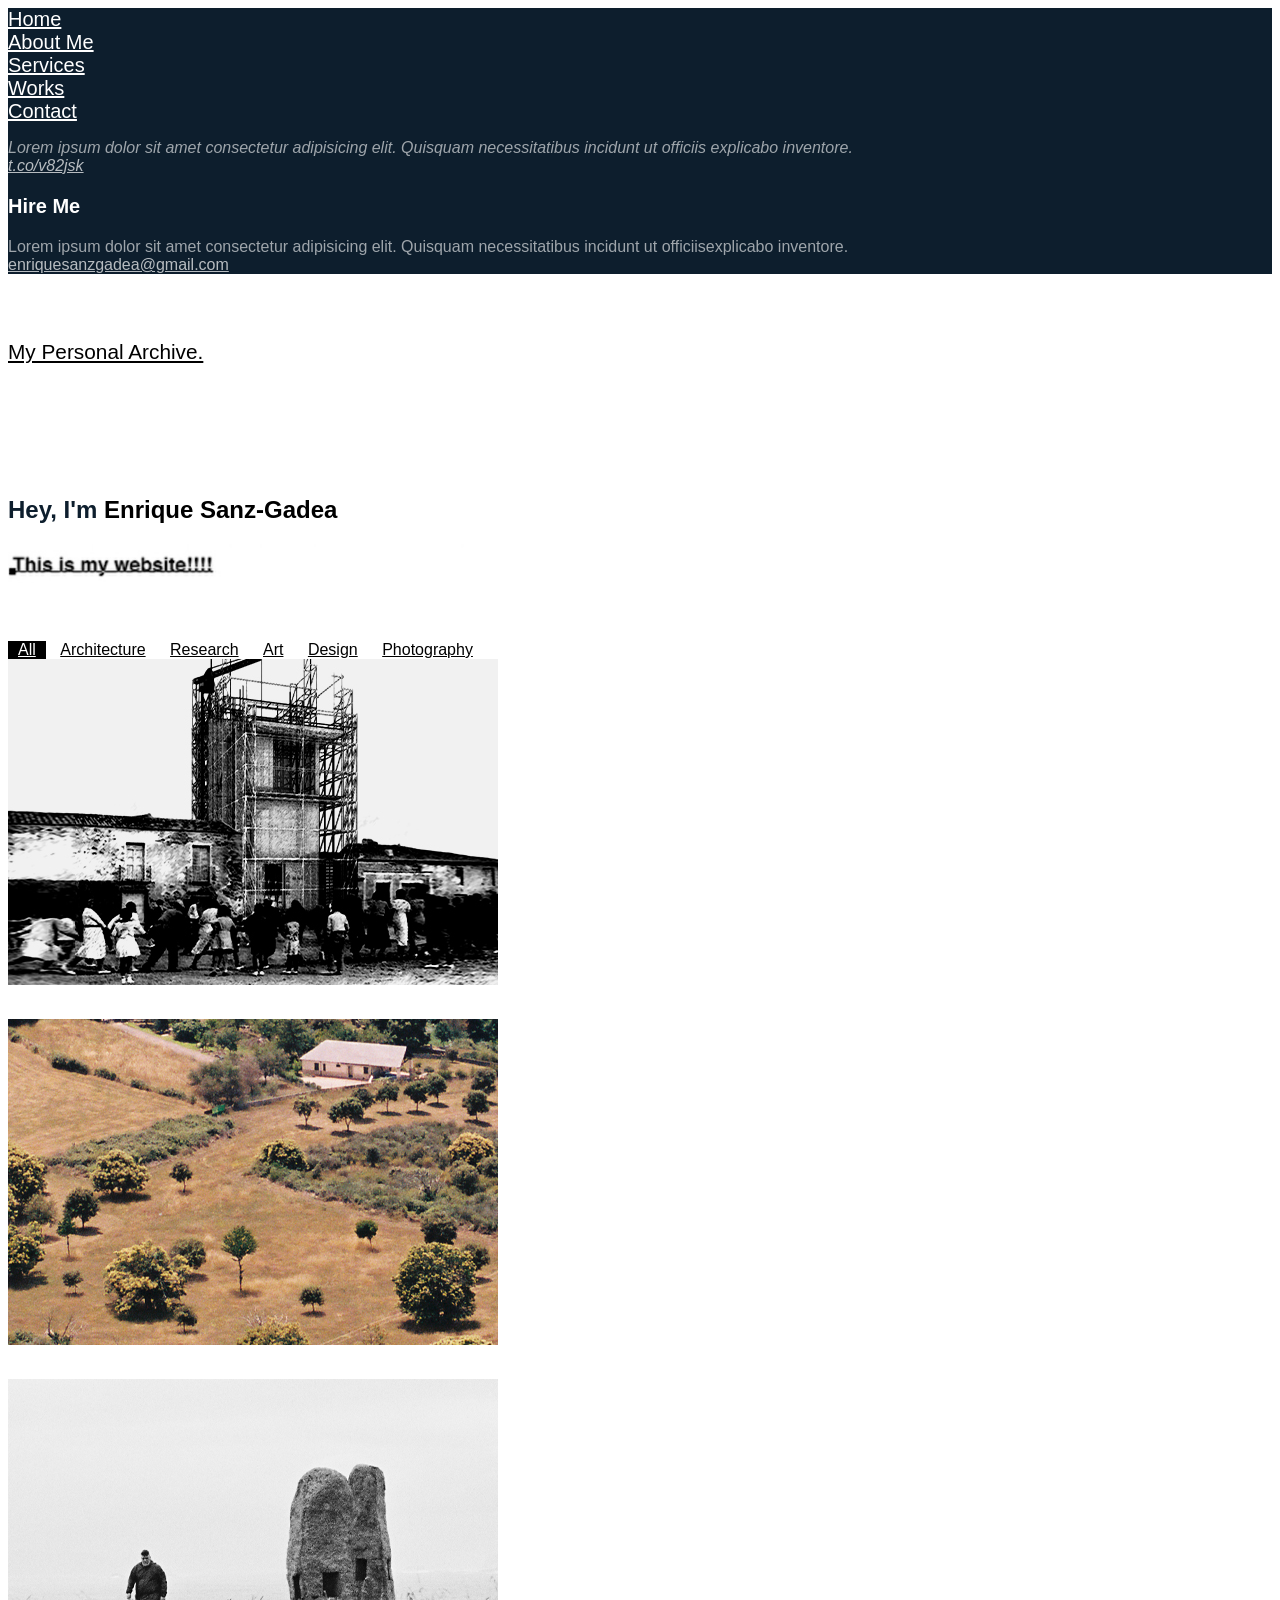
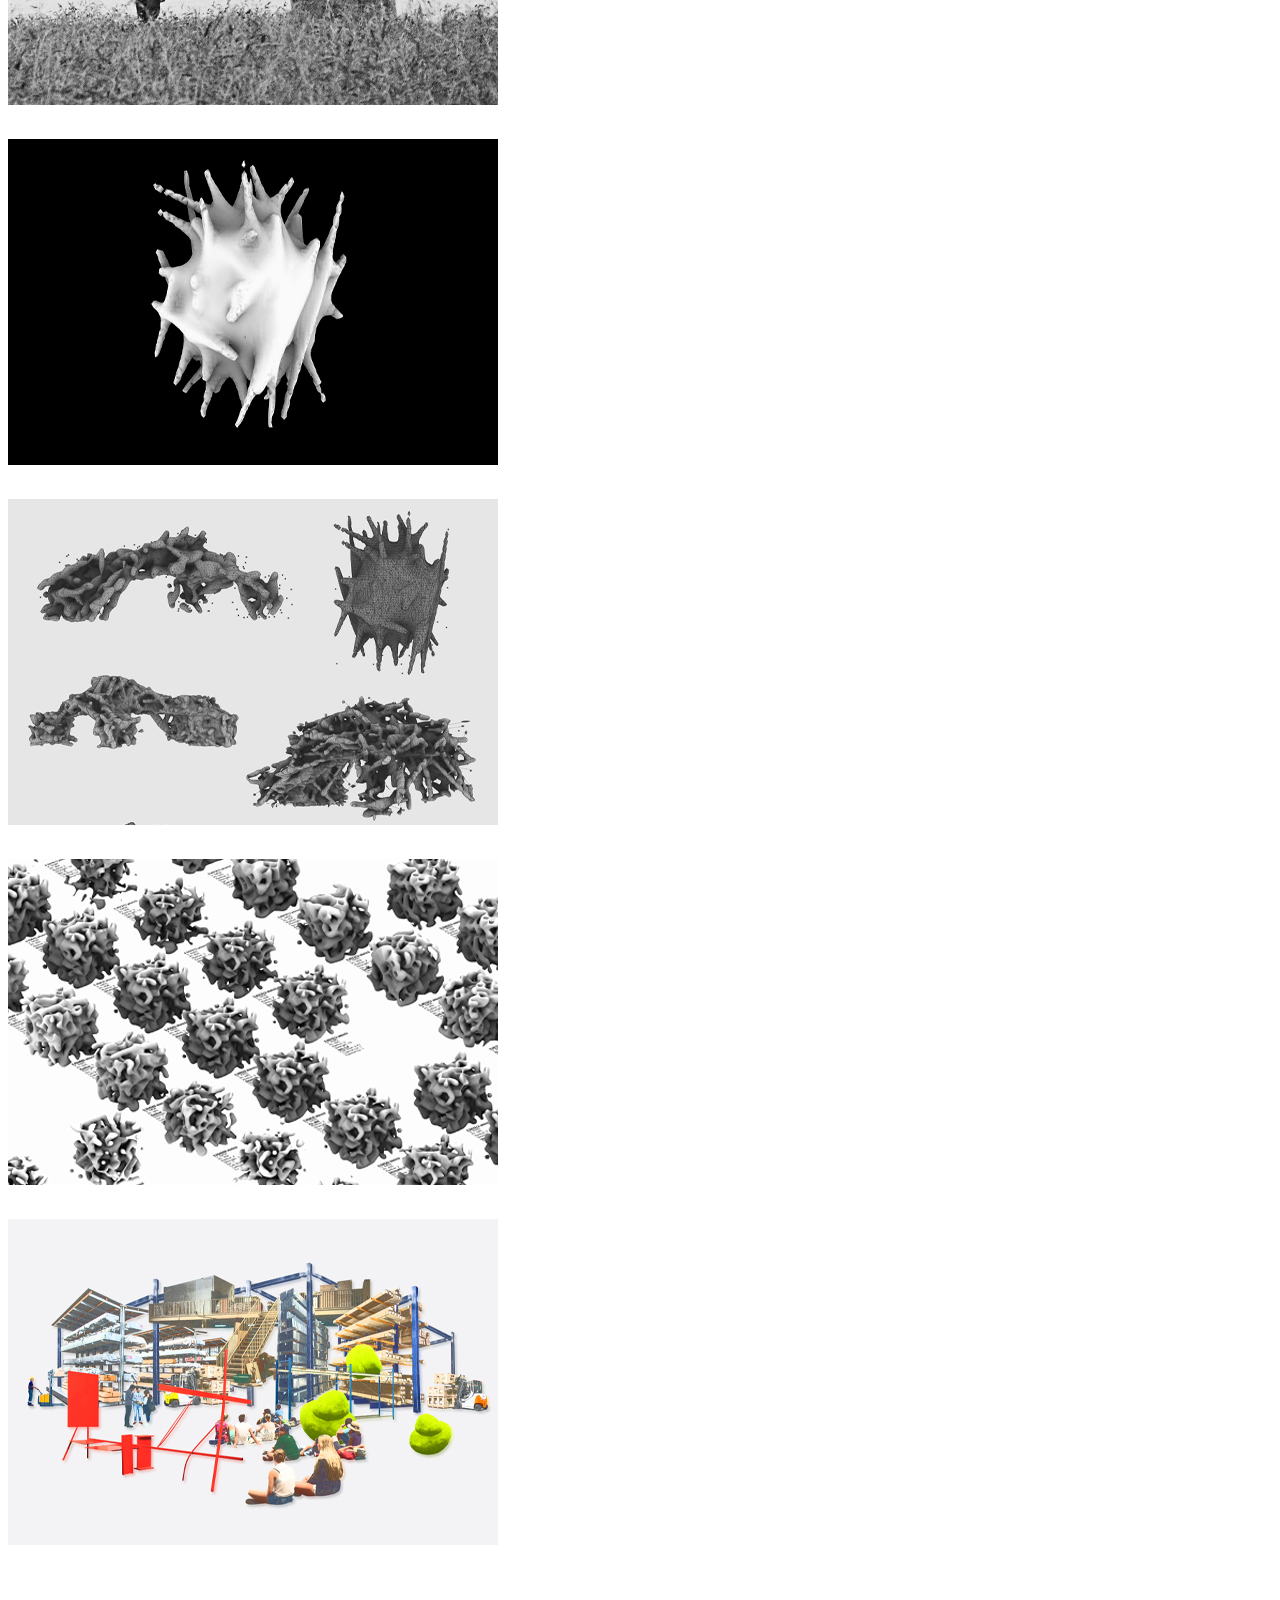
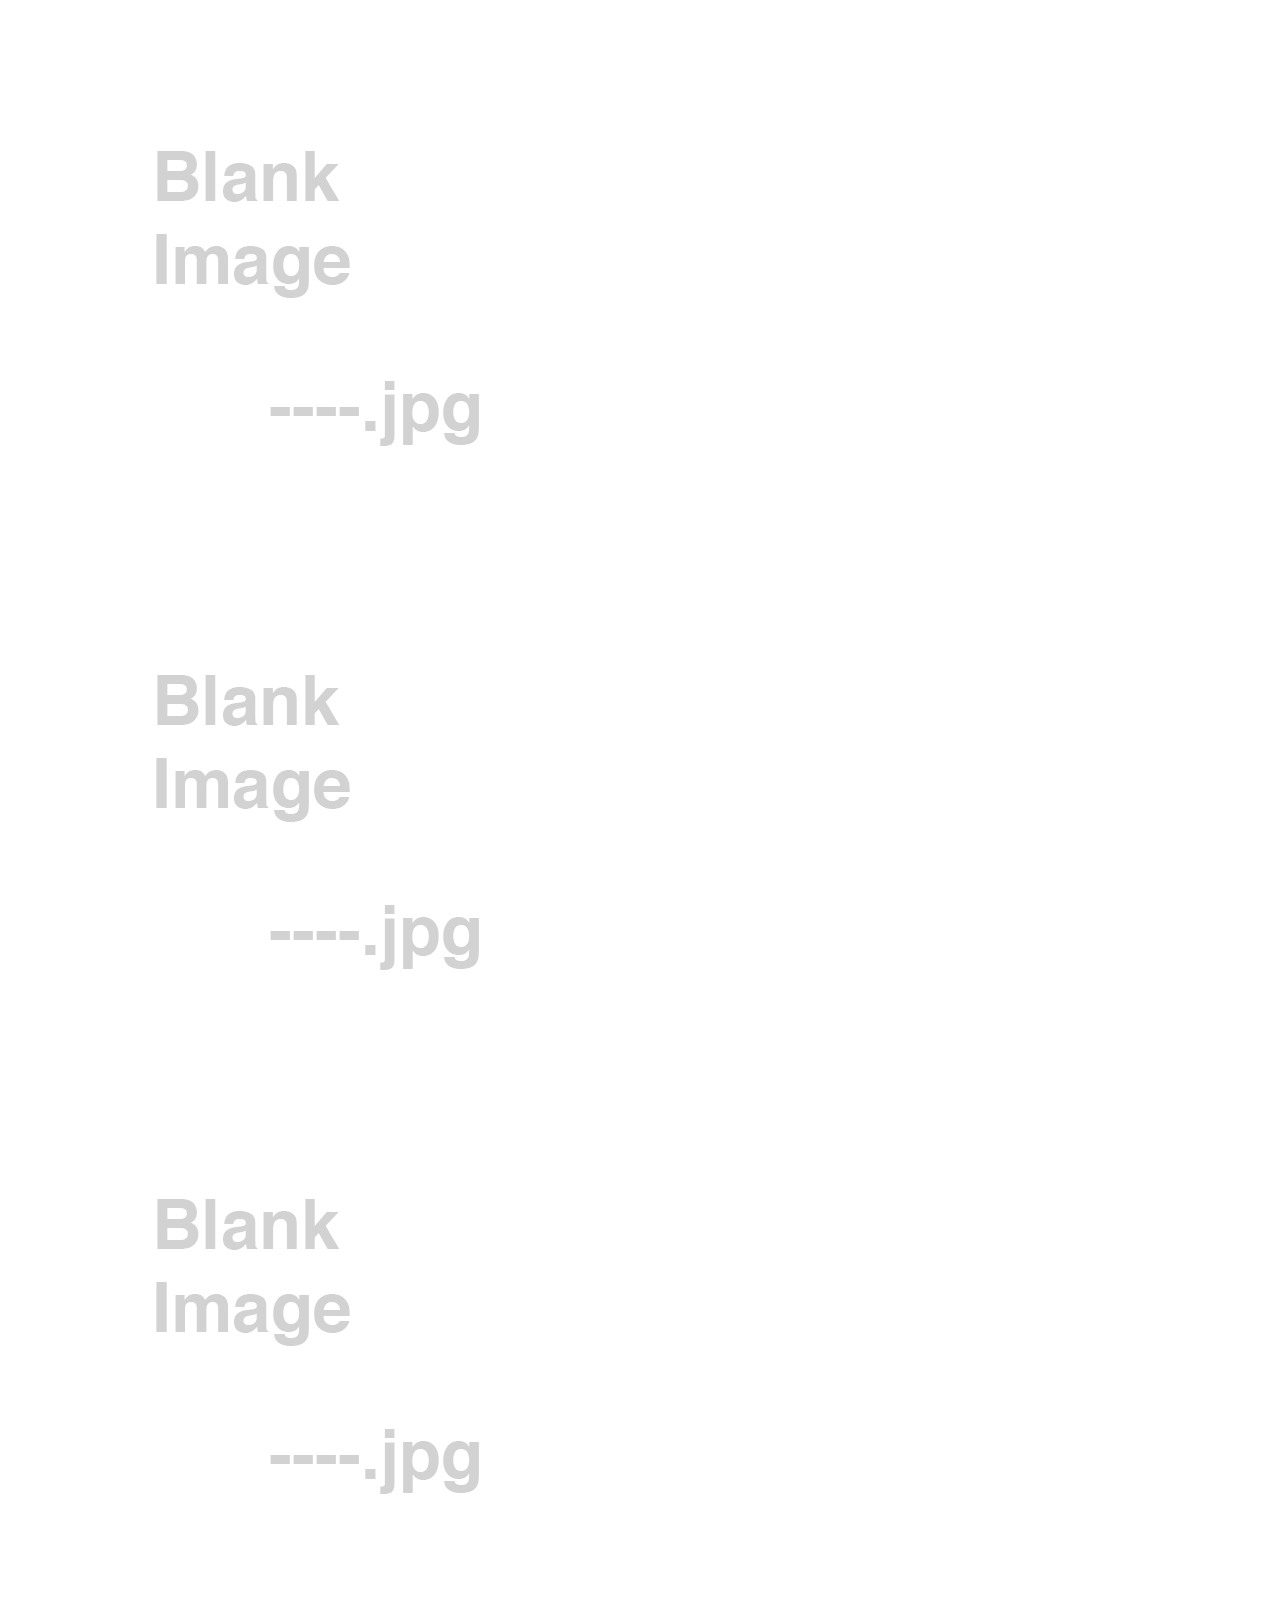
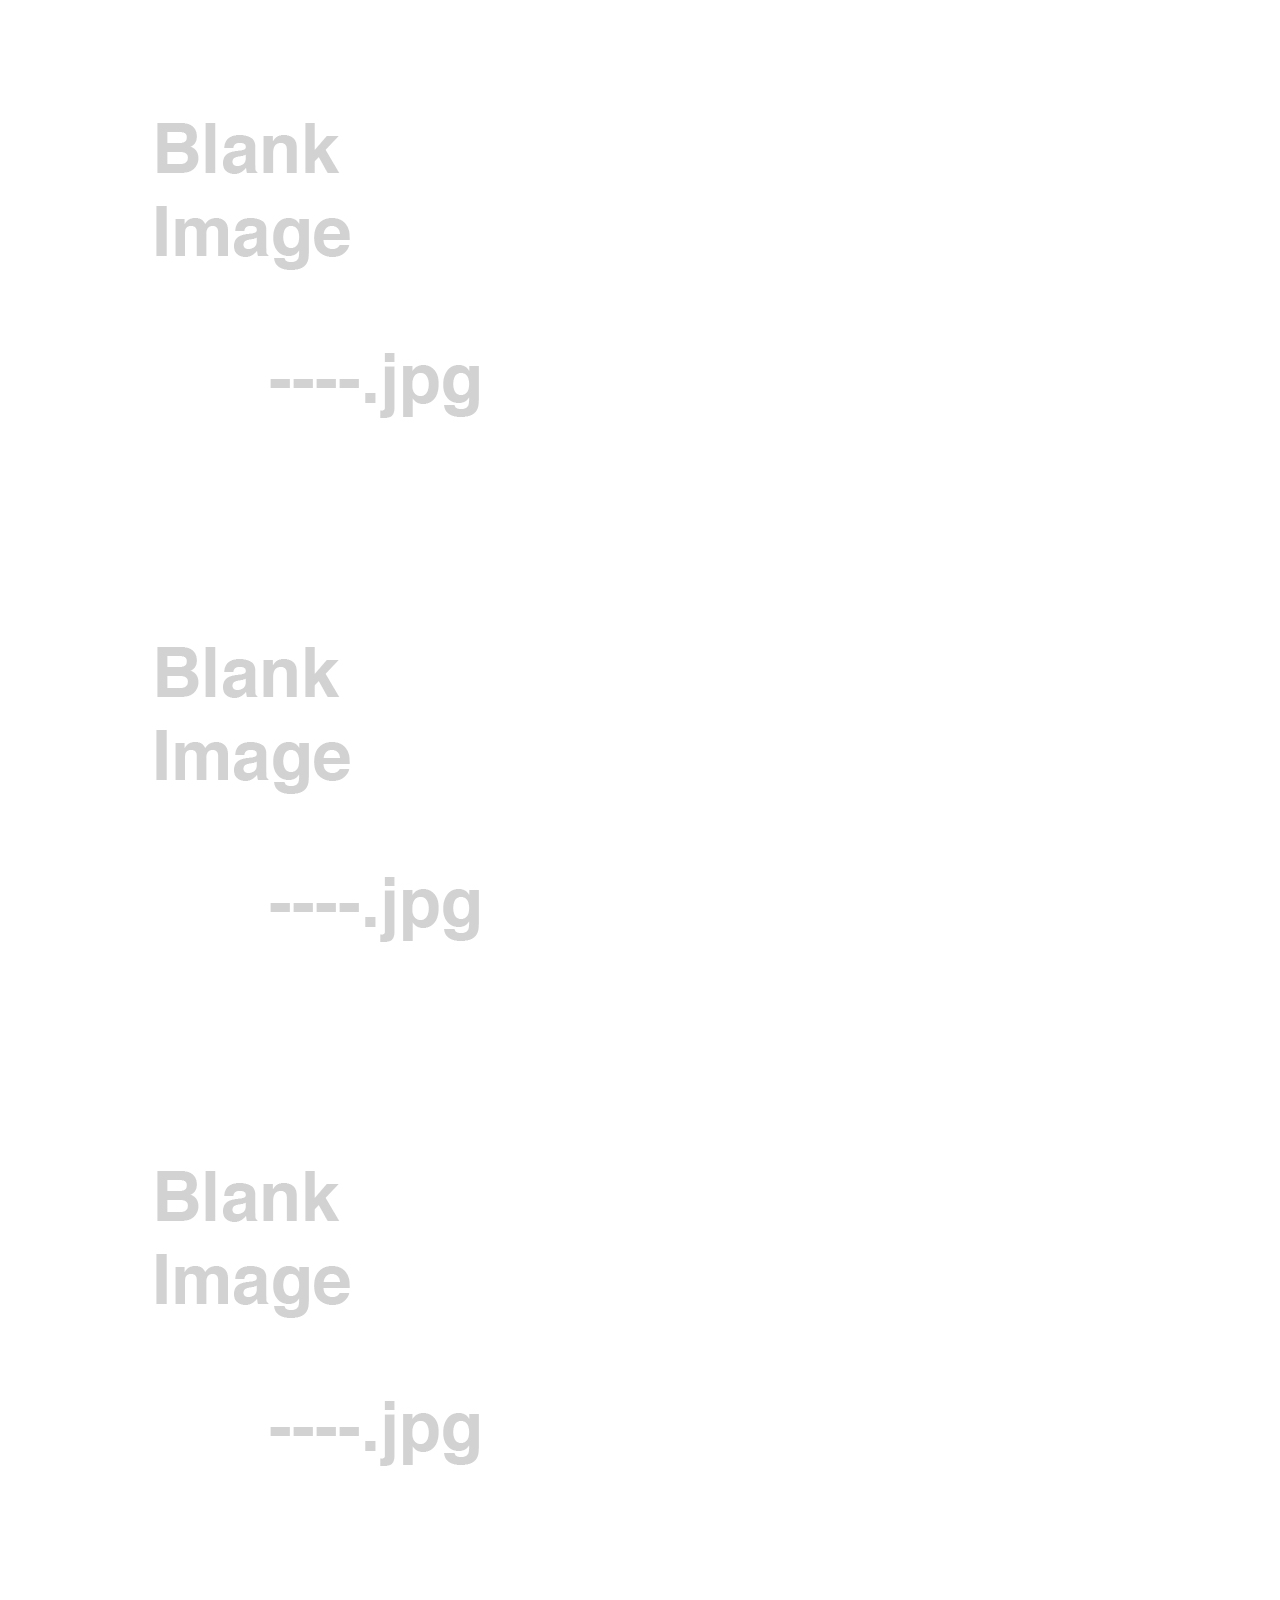
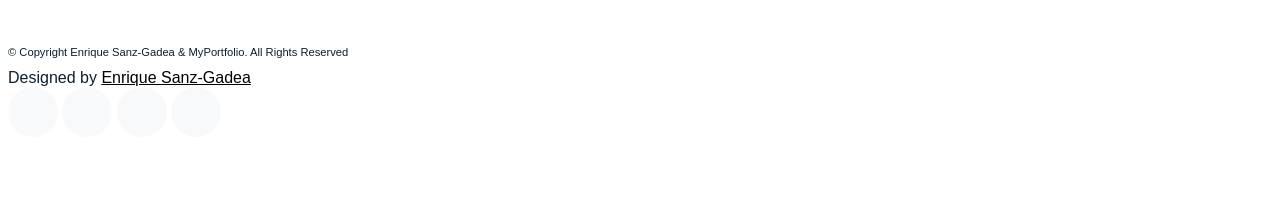
==== index.html @ 3cb6a20d "First Commit" ====
<!DOCTYPE html>
<html lang="en">

<head>
  <meta charset="utf-8">
  <meta content="width=device-width, initial-scale=1.0" name="viewport">


  <title>Index</title>
  <meta content="" name="descriptison">
  <meta content="" name="keywords">

  <!-- Favicons -->
  <link href="assets/img/favicon.png" rel="icon">
  <link href="assets/img/apple-touch-icon.png" rel="apple-touch-icon">

  <!-- Google Fonts -->
  <link href="https://fonts.googleapis.com/css?family=https://fonts.googleapis.com/css?family=Inconsolata:400,500,600,700|Raleway:400,400i,500,500i,600,600i,700,700i" rel="stylesheet">

  <!-- Vendor CSS Files -->
  <link href="assets/vendor/bootstrap/css/bootstrap.min.css" rel="stylesheet">
  <link href="assets/vendor/icofont/icofont.min.css" rel="stylesheet">
  <link href="assets/vendor/aos/aos.css" rel="stylesheet">
  <link href="assets/vendor/line-awesome/css/line-awesome.min.css" rel="stylesheet">
  <link href="assets/vendor/owl.carousel/assets/owl.carousel.min.css" rel="stylesheet">

  <!-- Template Main CSS File -->
  <link href="assets/css/style.css" rel="stylesheet">

  <!-- =======================================================
  * Template Name: MyPortfolio - v2.1.0
  * Template URL: https://bootstrapmade.com/myportfolio-bootstrap-portfolio-website-template/
  * Author: BootstrapMade.com
  * License: https://bootstrapmade.com/license/
  ======================================================== -->
</head>

<body>

  <!-- ======= Navbar ======= -->
  <div class="collapse navbar-collapse custom-navmenu" id="main-navbar">
    <div class="container py-2 py-md-5">
      <div class="row align-items-start">
        <div class="col-md-2">
          <ul class="custom-menu">
            <li class="active"><a href="index.html">Home</a></li>
            <li><a href="about.html">About Me</a></li>
            <li><a href="services.html">Services</a></li>
            <li><a href="works.html">Works</a></li>
            <li><a href="contact.html">Contact</a></li>
          </ul>
        </div>
        <div class="col-md-6 d-none d-md-block  mr-auto">
          <div class="tweet d-flex">
            <span class="icofont-twitter text-white mt-2 mr-3"></span>
            <div>
              <p><em>Lorem ipsum dolor sit amet consectetur adipisicing elit. Quisquam necessitatibus incidunt ut officiis explicabo inventore. <br> <a href="#">t.co/v82jsk</a></em></p>
            </div>
          </div>
        </div>
		  
        <div class="col-md-4 d-none d-md-block">
          <h3>Hire Me</h3>
          <p>Lorem ipsum dolor sit amet consectetur adipisicing elit. Quisquam necessitatibus incidunt ut officiisexplicabo inventore. <br> <a href="#">enriquesanzgadea@gmail.com</a></p>
				  
        </div>
      </div>

    </div>
  </div>

  <nav class="navbar navbar-light custom-navbar" id="myNavbar">
    <div class="container">
      <a class="navbar-brand" href="index.html" id="pagetitle">My Personal Archive.</a>

      <a href="#" class="burger" data-toggle="collapse" data-target="#main-navbar">
        <span></span>
      </a>

    </div>
  </nav>

  <main id="main">

    <!-- ======= Works Section ======= -->
<section id="section1" class="section site-portfolio" style="padding-bottom: 0px">
	<div class="container">
        <div class="row mb-2 align-items-center" style="padding-bottom: 70px">
          <div class="col-md-12 col-lg-6 mb-4 mb-lg-0" data-aos="fade-up">
			  <h2 id="myName">Hey, I'm <a href="about.html" class="boxi" style="text-decoration: none" > <b>Enrique Sanz-Gadea</b> </a></h2>
			  
			 <div style="position: relative;" >
			  <!--<img class="playgif" data-swap="assets/img/gifs/writing.gif" alt="" src="assets/img/gifs/writing.jpg" height="60">-->
				<div style="position: absolute">
					  <!--<img id="hider" class="playgif pointer" data-swap="assets/img/gifs/writing.gif" alt="" src="assets/img/gifs/writing.jpg" height="800">-->
						<div id="focuser" style="position: relative; background-color: transparent; width: 400px; height: 60px"><div id="detector"><div id="img-load"></div></div></div>
			  	</div>
				<div style="padding-top: 4px">
					<form action="forms/action.php" id="myForm">
						<!-- Add autofocus tag for automatically start writing into the box and required for making it invalid if empty -->
						<input required class="no-outline text-input black-input" size="0" maxlength="50" autocomplete="off" style="padding-right: 0.262px; padding-bottom: 0.20px; padding-left: 5px; font-weight: 300; font-family: monospace; font-size:19px;" type="text" id="myText" name="myText" placeholder="" oninvalid="this.setCustomValidity('Write here your message')">
						<!--<button style="background: transparent; border: none; height=20px; width=100px" onclick="focusInput()"></button>-->
					 </form>
				</div>
			  <!--<input id="txt" type="text" onkeypress="this.style.width = (((this.value.length + 1) * 11)-300) + 'px';"
											  onkeypress="this.style.width = ((this.value.length + 4) * 8) + 'px';">-->
			 </div>
			  
            <!--<p class="mb-0">Artist &amp; Architecture Student.</p>-->
          </div> 
		</div>
		<div id="myMenu" class="row justify-content-end mb-5">
          <div class="col-md-9 col-lg-7 text-left text-lg-right" data-aos="fade-up" data-aos-delay="100">
            <div id="filters" class="myfilters">
              <a href="#" data-filter="*" class="active">All</a>
              <a href="#" data-filter=".architecture">Architecture</a>
              <a href="#" data-filter=".research">Research</a>
              <a href="#" data-filter=".art">Art</a>
				<a href="#" data-filter=".design">Design</a>
              <a href="#" data-filter=".photography">Photography</a>
            </div>
          </div>
		 </div>
	</div></section> 
 <section id="section2" class="section site-portfolio" style="padding-top: 0px">
      <div class="container">

        <div id="portfolio-grid" class="row no-gutter" data-aos="fade-up" data-aos-delay="200">
			
			
			<!--Tabarca-->
          <div class="item architecture col-sm-6 col-md-4 col-lg-4 mb-4">
		  <!--<h6 style="text-align: right; font-size: 80%">Unnamed. 2021</h6>-->
			  <a href="tabarca.html#header01" class="fancybox">
				  <img class="playgif img-fluid" data-swap="assets/img/gifs/inv.gif" src="assets/img/32/2.jpg">
			  </a>
          </div> 
			
			<!--Untitled-->
			<div class="item photography col-sm-6 col-md-4 col-lg-4 mb-4">
			<!--<h6 style="text-align: right; font-size: 80%">Unnamed. 2021</h6>-->
			  <a href="album.html" class="fancybox">
				
            	 <img class="playgif img-fluid" data-swap="assets/img/gifs/inv2.gif" src="assets/img/32/4.jpg">
            </a>
          </div>
			<!--Kodak Gold-->
		  <div class="item photography col-sm-6 col-md-4 col-lg-4 mb-4">
            <!--<h6 style="text-align: right; font-size: 80%">Unnamed. 2021</h6>-->
			  <a href="work-single.html" class="fancybox">
				
                 <img class="playgif img-fluid" data-swap="assets/img/gifs/inv3.gif" src="assets/img/32/3.jpg">
            </a>
          </div>
			
				<!--Kodak Gold-->
		  <div class="item photography col-sm-6 col-md-4 col-lg-4 mb-4">
            <!--<h6 style="text-align: right; font-size: 80%">Unnamed. 2021</h6>-->
			  <a href="demo.html" class="fancybox">
				
                 <img class="playgif img-fluid" data-swap="assets/img/gifs/inv4.gif" src="assets/img/32/6.jpg">
            </a>
          </div>
			
			

			
			<!--
          <div class="item architecture col-sm-6 col-md-4 col-lg-4 mb-4">
            <h6 style="text-align: right; font-size: 80%">Persones a Tabarca. 2021</h6>
			  <a href="tabarca.html#header01" class="item-wrap fancybox">
			
              <div class="work-info">
                <h3>
                <span> Architecture <br> Project <br> for University</span></h3>
              </div>
              <img class="img-fluid" src="assets/img/32/2.jpg">
				
            </a>
          </div> --><!--Tabarca-->
			
			<!--
          <div class="item photography col-sm-6 col-md-4 col-lg-4 mb-4">
            <h6 style="text-align: right; font-size: 80%">Unnamed. 2019-2021</h6>
			  <a href="album.html" class="item-wrap fancybox">
				
              <div class="work-info">
                <h3></h3>
                <span>Analogue <br> Color Photography <br> Album</span>
              </div>
              <img class="img-fluid" src="assets/img/32/4.jpg">
            </a>
          </div> <!--Kodak Gold-->
			
		  		<!-- 
			<div class="item photography col-sm-6 col-md-4 col-lg-4 mb-4">
                        <!--<h6 style="text-align: right; font-size: 80%">Unnamed. 2021</h6>-->
			  <!--<a href="work-single.html" class="item-wrap fancybox">
				
              <div class="work-info">
                <h2></h2>
                <span>Analogue <br> B&amp;W Photography <br> Album</span>
              </div>
              <img class="img-fluid" src="assets/img/32/3.jpg">
            </a>
          </div> --><!--HP5-->
			
           <div class="item research col-sm-6 col-md-4 col-lg-4 mb-4">
			               <!--<h6 style="text-align: right; font-size: 80%">Unnamed. 2021</h6>-->
            <a href="work-single.html" class="item-wrap fancybox">
              <div class="work-info">
                <h3>----</h3>
                <span>----</span>
              </div>
              <img class="img-fluid" src="assets/img/32/5.jpg">
            </a>
          </div> <!--Erosion-->
          <div class="item ---- col-sm-6 col-md-4 col-lg-4 mb-4">
			              <!--<h6 style="text-align: right; font-size: 80%">Unnamed. 2021</h6>-->
            <a href="work-single.html" class="item-wrap fancybox">
              <div class="work-info">
                <h3>----</h3>
                <span>----</span>
              </div>
              <img class="img-fluid" src="assets/img/32/1.jpg">
            </a>
          </div> <!--Vivienda-->
<!--		  <div class="item ---- col-sm-6 col-md-4 col-lg-4 mb-4">
                        <!--<h6 style="text-align: right; font-size: 80%">Unnamed. 2021</h6>-->
<!--			  <a href="work-single.html" class="item-wrap fancybox">
              <div class="work-info">
                <h3>----</h3>
                <span>----</span>
              </div>
              <img class="img-fluid" src="assets/img/32/6.jpg">
            </a>
          </div> <!--Blob.2021-->
				<div class="item architecture col-sm-6 col-md-4 col-lg-4 mb-4">
			            <!--<h6 style="text-align: right; font-size: 80%">Unnamed. 2021</h6>-->
			<a href="statistik.html#sp" class="item-wrap fancybox">
              <div class="work-info">
                <h3>----</h3>
                <span>----</span>
              </div>
              <img class="img-fluid" src="assets/img/32/7.jpg">
            </a>
          </div> <!-- ---- -->
		  <div class="item ---- col-sm-6 col-md-4 col-lg-4 mb-4">
            <a href="work-single.html" class="item-wrap fancybox">
              <div class="work-info">
                <h3>----</h3>
                <span>----</span>
              </div>
              <img class="img-fluid" src="assets/img/----.jpg">
            </a>
          </div> <!-- ---- -->
          <div class="item ---- col-sm-6 col-md-4 col-lg-4 mb-4">
            <a href="work-single.html" class="item-wrap fancybox">
              <div class="work-info">
                <h3>----</h3>
                <span>----</span>
              </div>
              <img class="img-fluid" src="assets/img/----.jpg">
            </a>
          </div> <!-- ---- -->
          <div class="item ---- col-sm-6 col-md-4 col-lg-4 mb-4">
            <a href="work-single.html" class="item-wrap fancybox">
              <div class="work-info">
                <h3>----</h3>
                <span>----</span>
              </div>
              <img class="img-fluid" src="assets/img/----.jpg">
            </a>
          </div> <!-- ---- -->
		  <div class="item ---- col-sm-6 col-md-4 col-lg-4 mb-4">
            <a href="work-single.html" class="item-wrap fancybox">
              <div class="work-info">
                <h3>----</h3>
                <span>----</span>
              </div>
              <img class="img-fluid" src="assets/img/----.jpg">
            </a>
          </div> <!-- ---- -->
		  <div class="item ---- col-sm-6 col-md-4 col-lg-4 mb-4">
            <a href="work-single.html" class="item-wrap fancybox">
              <div class="work-info">
                <h3>----</h3>
                <span>----</span>
              </div>
              <img class="img-fluid" src="assets/img/----.jpg">
            </a>
          </div> <!-- ---- -->
		  <div class="item ---- col-sm-6 col-md-4 col-lg-4 mb-4">
            <a href="work-single.html" class="item-wrap fancybox">
              <div class="work-info">
                <h3>----</h3>
                <span>----</span>
              </div>
              <img class="img-fluid" src="assets/img/----.jpg">
            </a>
          </div> <!-- ---- -->
        </div>
      </div>
		  </section></div></section><!-- End  Works Section -->

    <!-- ======= Clients Section ======= -->
    <!--<section class="section">
      <div class="container">
        <div class="row justify-content-center text-center mb-4">
          <div class="col-5">
            <h3 class="h3 heading">My Clients</h3>
            <p>Lorem ipsum dolor sit amet consectetur adipisicing elit explicabo inventore.</p>
          </div>
        </div>
        <div class="row">
          <div class="col-4 col-sm-4 col-md-2">
            <a href="#" class="client-logo"><img src="assets/img/logo-adobe.png" alt="Image" class="img-fluid"></a>
          </div>
          <div class="col-4 col-sm-4 col-md-2">
            <a href="#" class="client-logo"><img src="assets/img/logo-uber.png" alt="Image" class="img-fluid"></a>
          </div>
          <div class="col-4 col-sm-4 col-md-2">
            <a href="#" class="client-logo"><img src="assets/img/logo-apple.png" alt="Image" class="img-fluid"></a>
          </div>
          <div class="col-4 col-sm-4 col-md-2">
            <a href="#" class="client-logo"><img src="assets/img/logo-netflix.png" alt="Image" class="img-fluid"></a>
          </div>
          <div class="col-4 col-sm-4 col-md-2">
            <a href="#" class="client-logo"><img src="assets/img/logo-nike.png" alt="Image" class="img-fluid"></a>
          </div>
          <div class="col-4 col-sm-4 col-md-2">
            <a href="#" class="client-logo"><img src="assets/img/logo-google.png" alt="Image" class="img-fluid"></a>
          </div>

        </div>
      </div>
    </section>--><!-- End Clients Section -->

    <!-- ======= Services Section ======= -->
    <!--<section class="section">
      <div class="container">
        <div class="row justify-content-center text-center mb-4">
          <div class="col-5">
            <h3 class="h3 heading">My Services</h3>
            <p>Lorem ipsum dolor sit amet consectetur adipisicing elit explicabo inventore.</p>
          </div>
        </div>
        <div class="row">

          <div class="col-12 col-sm-6 col-md-6 col-lg-3">
            <span class="la la-cube la-3x mb-4"></span>
            <h4 class="h4 mb-2">Web Design</h4>
            <p>Lorem ipsum dolor sit amet consectetur adipisicing elit explicabo inventore.</p>
            <ul class="list-unstyled list-line">
              <li>Lorem ipsum dolor sit amet consectetur adipisicing</li>
              <li>Non pariatur nisi</li>
              <li>Magnam soluta quod</li>
              <li>Lorem ipsum dolor</li>
              <li>Cumque quae aliquam</li>
            </ul>
          </div>
          <div class="col-12 col-sm-6 col-md-6 col-lg-3">
            <span class="la la-mobile la-3x mb-4"></span>
            <h4 class="h4 mb-2">Mobile Applications</h4>
            <p>Lorem ipsum dolor sit amet consectetur adipisicing elit explicabo inventore.</p>
            <ul class="list-unstyled list-line">
              <li>Lorem ipsum dolor sit amet consectetur adipisicing</li>
              <li>Non pariatur nisi</li>
              <li>Magnam soluta quod</li>
              <li>Lorem ipsum dolor</li>
              <li>Cumque quae aliquam</li>
            </ul>
          </div>
          <div class="col-12 col-sm-6 col-md-6 col-lg-3">
            <span class="la la-image la-3x mb-4"></span>
            <h4 class="h4 mb-2">Graphic Design</h4>
            <p>Lorem ipsum dolor sit amet consectetur adipisicing elit explicabo inventore.</p>
            <ul class="list-unstyled list-line">
              <li>Lorem ipsum dolor sit amet consectetur adipisicing</li>
              <li>Non pariatur nisi</li>
              <li>Magnam soluta quod</li>
              <li>Lorem ipsum dolor</li>
              <li>Cumque quae aliquam</li>
            </ul>
          </div>
          <div class="col-12 col-sm-6 col-md-6 col-lg-3">
            <span class="la la-search la-3x mb-4"></span>
            <h4 class="h4 mb-2">SEO</h4>
            <p>Lorem ipsum dolor sit amet consectetur adipisicing elit explicabo inventore.</p>
            <ul class="list-unstyled list-line">
              <li>Lorem ipsum dolor sit amet consectetur adipisicing</li>
              <li>Non pariatur nisi</li>
              <li>Magnam soluta quod</li>
              <li>Lorem ipsum dolor</li>
              <li>Cumque quae aliquam</li>
            </ul>
          </div>
        </div>
      </div>
    </section>--><!-- End Services Section -->

    <!-- ======= Testimonials Section ======= -->
    <!--<section class="section pt-0">
      <div class="container">

        <div class="owl-carousel testimonial-carousel">

          <div class="testimonial-wrap">
            <div class="testimonial">
              <img src="assets/img/person_1.jpg" alt="Image" class="img-fluid">
              <blockquote>
                <p>Lorem ipsum dolor sit amet consectetur adipisicing elit. Quisquam necessitatibus incidunt ut officiis
                  explicabo inventore.</p>
              </blockquote>
              <p>&mdash; Jean Hicks</p>
            </div>
          </div>

          <div class="testimonial-wrap">
            <div class="testimonial">
              <img src="assets/img/person_2.jpg" alt="Image" class="img-fluid">
              <blockquote>
                <p>Lorem ipsum dolor sit amet consectetur adipisicing elit. Quisquam necessitatibus incidunt ut officiis
                  explicabo inventore.</p>
              </blockquote>
              <p>&mdash; Chris Stanworth</p>
            </div>
          </div>

        </div>

      </div>
    </section>--><!-- End Testimonials Section -->

  </main><!-- End #main -->


	
  <!-- ======= Footer ======= -->
  <footer class="footer" role="contentinfo">
    <div class="container">
      <div class="row">
        <div class="col-sm-6">
          <p class="mb-1" style="font-size: 70%">&copy; Copyright Enrique Sanz-Gadea &amp; MyPortfolio. All Rights Reserved</p>
          <div class="credits">
            <!--
            All the links in the footer should remain intact.
            You can delete the links only if you purchased the pro version.
            Licensing information: https://bootstrapmade.com/license/
            Purchase the pro version with working PHP/AJAX contact form: https://bootstrapmade.com/buy/?theme=MyPortfolio
          -->
            Designed by <a href="https://www.enrique.archi">Enrique Sanz-Gadea</a>
          </div>
        </div>
        <div class="col-sm-6 social text-md-right">
          <a href="#"><span class="icofont-youtube-play"></span></a>
          <a href="#"><span class="icofont-instagram"></span></a>
          <a href="#"><span class="icofont-archive"></span></a>
          <a href="#"><span class="icofont-vimeo"></span></a>
        </div>
      </div>
    </div>
  </footer>

  <a href="#" class="back-to-top"><i class="icofont-simple-up"></i></a>

  <!-- Vendor JS Files -->
  <script src="assets/vendor/jquery/jquery.min.js"></script>
  <script src="assets/vendor/bootstrap/js/bootstrap.bundle.min.js"></script>
  <script src="assets/vendor/jquery.easing/jquery.easing.min.js"></script>
  <script src="assets/vendor/php-email-form/validate.js"></script>
  <script src="assets/vendor/aos/aos.js"></script>
  <script src="assets/vendor/isotope-layout/isotope.pkgd.min.js"></script>
  <script src="assets/vendor/owl.carousel/owl.carousel.min.js"></script>

  <!-- Template Main JS File -->
  <script src="assets/js/main.js"></script>
  <script src="assets/js/color.js"></script>
	
	

<script>
/* LOAD A RANDOM IMAGE EVERY TIME YOU REFRESH */		

/* Write the gifs src here */
	var gifs = [
	 "assets/img/gifs/writing1.gif",
	  "assets/img/gifs/writing2.gif",
		"assets/img/gifs/writing3.gif",
	  "assets/img/gifs/writing4.gif"
	];

/* Write the static image src here */
	var image = [
	 "assets/img/gifs/inv2.gif"
	];	


/* This chooses a random number from the available images indexes (amount) every time you reload the page */
	/*1*/   var randomGif = gifs[Math.floor(Math.random() * gifs.length)];
	console.log(randomGif);
	
/* This defines an <img> tag with the static image */
	var image = "<img id='hider' src='assets/img/gifs/writing.jpg' alt='' height='81'>"
/* This writes the <img> tag into the HTML document after loading website */
	/*3i*/	document.getElementById("img-load").innerHTML = image;

/* This defines an <img> tag with the selected image index */
	/*2*/   var gif = "<img id='hider' src='" + randomGif + "' alt='' height='81'>"
	
/* Plays the Gif when you hover over SECTION 1 */
	document.getElementById("section1").onmouseover = function() {
	/*3g*/	document.getElementById("img-load").innerHTML = gif;	
	}
	
/* Stops playing the Gif when you hover over SECTION 2 and reloads a new gif */
	document.getElementById("section2").onmouseover = function() {	
	/*3i*/	document.getElementById("img-load").innerHTML = image;	
	/*1*/	window.randomGif = gifs[Math.floor(Math.random() * gifs.length)];
	/*2*/	window.gif = "<img id='hider' src='" + randomGif + "' alt='' height='81'>"
	}
	
</script>
	
<script>	
/* PROMPT CONSOLE BEHAVIOUR */
	
/* RESIZE THE INPUT ELEMENT WHEN WRITING TO ADJUST TO TEXT */
		  var input = document.querySelector('input'); // get the input element
	input.addEventListener('input', resizeInput); // bind the "resizeInput" callback on "input" event
	resizeInput.call(input); // immediately call the function

	function resizeInput() {
	  this.style.width = (this.value.length+1) + "ch";
	}

/* FOCUS ON INPUT ELEMENT WHEN CLICKING BUTTON */
	function focusInput() {
		document.getElementById("myText").focus();
	}

/* HIDE ELEMENT WHEN CLICKING ON IT */
	document.getElementById("detector").ondblclick = function() {
		 document.getElementById("detector").style.display = "none";
		}

	document.getElementById("detector").onclick = function() {
		 document.getElementById("myText").focus();
		}
	
	document.getElementById("focuser").ondblclick = function() {
		 document.getElementById("myText").focus();
		}

/* SHOW ELEMENT WHEN PRESSING ESC and EMPTY WRITTEN TEXT*/
	$(document).keydown(function(keyPressed) {
	   if (keyPressed.keyCode == 27)  {
			 document.getElementById("detector").style.display = "initial";
			 document.getElementById("myText").value = "";
	   }
	  }); 		
	
		$("#section2").click(function(event) { 
			  var $target = $(event.target);
			  if(!$target.closest('#detector').length && 
			  $('#detector').is(":hidden")) {
					$('#detector').show();
				  document.getElementById("myText").value = "";
				}        
		});
	
	$("#myMenu").click(function(event) { 
			  var $target = $(event.target);
			  if(!$target.closest('#detector').length && 
			  $('#detector').is(":hidden")) {
					$('#detector').show();
				   document.getElementById("myText").value = ""
				}        
		});
	
	$("#myName").click(function(event) { 
			  var $target = $(event.target);
			  if(!$target.closest('#detector').length && 
			  $('#detector').is(":hidden")) {
					$('#detector').show();
				   document.getElementById("myText").value = ""
				}        
		});
	
	$("#myNavbar").click(function(event) { 
			  var $target = $(event.target);
			  if(!$target.closest('#detector').length && 
			  $('#detector').is(":hidden")) {
					$('#detector').show();
				   document.getElementById("myText").value = ""
				}        
		});




</script> 
	  
 <script>
/* CHANGE BACKGROUND COLOR WHEN CLICKING up AND down ARROWS*/		  
	  $(document).keydown(function(keyPressed) {
		   if (keyPressed.keyCode == 38) {
			 $("body").css("background-color","black");
		   }
			   if (keyPressed.keyCode == 40) {
			 $("body").css("background-color","white");
		   }
		});		 
</script> 


	
<script>
/* RELOAD PAGE WHEN SUBMITTING FORM (DOESN'T WORK) */		
	var Webflow = Webflow || [];
	Webflow.push(function () {
		$("#myForm").submit(function (event) {
			setTimeout(function () { location.reload(true); }, 5000);
		});

	});
</script>
	
	
	
</body>

</html>
---- assets/css/style.css ----
/**
* Template Name: MyPortfolio - v2.1.0
* Template URL: https://bootstrapmade.com/myportfolio-bootstrap-portfolio-website-template/
* Author: BootstrapMade.com
* License: https://bootstrapmade.com/license/
*/

/*--------------------------------------------------------------
# General
--------------------------------------------------------------*/
body {
  font-family: 'Helvetica Neue', sans-serif;
  color: #0d1e2d;
}

a {
  color: #777;
}

a:hover {
  color: #000;
}

h1, h2, h3, h4, h5, h6, .font-heading {
  font-family: "Helvetica Neue", sans-serif;
}

.section {
  padding: 7rem 0;
}

.filters a {
  color: #000;
  display: inline-block;
  padding-left: 10px;
  padding-right: 10px;
  position: relative;
}

.filters a:hover, .filters a:focus, .filters a:active {
  text-decoration: none;
}

.filters a:hover:before {
  content: "";
  position: absolute;
  left: 10px;
  right: 10px;
  bottom: 0;
  height: 1px;
  background-color: #000;
}

.filters a.active {
  color: #000;
}

.filters a.active:before {
  content: "";
  position: absolute;
  left: 10px;
  right: 10px;
  bottom: 0;
  height: 1px;
  background-color: #000;
}

.item {
  border: none;
  margin-bottom: 30px;
}

.item .item-wrap {
  display: block;
  position: relative;
  overflow: hidden;
}

.item .item-wrap:after {
  z-index: 2;
  position: absolute;
  content: "";
  top: 0;
  left: 0;
  right: 0;
  bottom: 0;
  background: rgba(0, 0, 0, 0.4);
  visibility: hidden;
  opacity: 0;
  transition: .3s all ease-in-out;
}

.item .item-wrap img {
  transition: .3s transform ease;
  transform: scale(1);
}

.item .item-wrap > .work-info {
  position: absolute;
  top: 50%;
  width: 100%;
  text-align: center;
  z-index: 3;
  transform: translateY(-50%);
  color: #fff;
  opacity: 0;
  visibility: hidden;
  margin-top: 20px;
  transition: .3s all ease;
}

.item .item-wrap > .work-info h3 {
  font-size: 20px;
  margin-bottom: 0;
}

.item .item-wrap > .work-info span {
  font-size: 14px;
  text-transform: uppercase;
  letter-spacing: .2rem;
}

.item .item-wrap:hover {
  text-decoration: none;
}

.item .item-wrap:hover img {
  transform: scale(1.05);
}

.item .item-wrap:hover:after {
  opacity: 1;
  visibility: visible;
}

.item .item-wrap:hover .work-info {
  margin-top: 0px;
  opacity: 1;
  visibility: visible;
}

.testimonial-wrap {
  padding: 50px 50px 80px 50px;
  background: #eceff2;
}

.testimonial-wrap .testimonial {
  text-align: center;
  max-width: 500px;
  margin: 0 auto;
}

.testimonial-wrap .testimonial img {
  border-radius: 50%;
  width: 120px;
  margin: 0 auto 30px auto;
}

.testimonial-wrap .testimonial blockquote p {
  font-size: 20px;
}

.h3 {
  font-size: 20px;
}

.h4 {
  font-size: 16px;
}

.heading {
  font-size: 28px;
}

.readmore {
  display: inline-block;
  border: 1px solid #000;
  padding: 10px 15px;
  font-size: 12px;
  text-transform: uppercase;
  color: #000;
  transition: .2s all ease;
  font-weight: 700;
}

.readmore:active, .readmore:focus, .readmore:hover {
  outline: none;
}

.readmore:hover {
  color: #fff;
  text-decoration: none;
  background: #000;
}

.testimonial-carousel .owl-dots {
  position: absolute;
  bottom: 40px;
  width: 100%;
  text-align: center;
}

.testimonial-carousel .owl-dots .owl-dot {
  display: inline-block;
}

.testimonial-carousel .owl-dots .owl-dot > span {
  display: inline-block;
  width: 7px;
  height: 7px;
  background-color: #cbd3da;
  border-radius: 50%;
  margin: 5px;
}

.testimonial-carousel .owl-dots .owl-dot.active {
  outline: none;
}

.testimonial-carousel .owl-dots .owl-dot.active > span {
  background: #0d1e2d;
}

.sticky-content {
  position: sticky;
  position: -webkit-sticky;
  top: 0;
  /* required */
}

.list-line li {
  margin-bottom: 10px;
  position: relative;
  padding-left: 30px;
}

.list-line li:before {
  content: "";
  position: absolute;
  left: 0;
  top: .7rem;
  width: 10px;
  height: 2px;
  background: #000;
}

.form-control {
  border-radius: 0;
  background: #f8f9fa;
  border: 1px solid transparent;
  padding-top: 10px !important;
  padding-bottom: 10px !important;
}

.form-control:active, .form-control:focus {
  background: #eff1f4;
  outline: none;
  box-shadow: none;
  border: 1px solid transparent;
}

.custom-progress {
  height: 7px;
  border-radius: 0;
}

.custom-progress .progress-bar {
  background: #000;
}

/* Contact Form */
.php-email-form .validate {
  display: none;
  color: red;
  margin: 0 0 15px 0;
  font-weight: 400;
  font-size: 13px;
}

.php-email-form .error-message {
  display: none;
  color: #fff;
  background: #ed3c0d;
  text-align: left;
  padding: 15px;
  font-weight: 600;
}

.php-email-form .error-message br + br {
  margin-top: 25px;
}

.php-email-form .sent-message {
  display: none;
  color: #fff;
  background: #18d26e;
  text-align: center;
  padding: 15px;
  font-weight: 600;
}

.php-email-form .loading {
  display: none;
  background: #fff;
  text-align: center;
  padding: 15px;
}

.php-email-form .loading:before {
  content: "";
  display: inline-block;
  border-radius: 50%;
  width: 24px;
  height: 24px;
  margin: 0 10px -6px 0;
  border: 3px solid #18d26e;
  border-top-color: #eee;
  -webkit-animation: animate-loading 1s linear infinite;
  animation: animate-loading 1s linear infinite;
}

@-webkit-keyframes animate-loading {
  0% {
    transform: rotate(0deg);
  }
  100% {
    transform: rotate(360deg);
  }
}

@keyframes animate-loading {
  0% {
    transform: rotate(0deg);
  }
  100% {
    transform: rotate(360deg);
  }
}

/*--------------------------------------------------------------
# Header
--------------------------------------------------------------*/
/* Custom Navmenu */
.custom-navmenu {
  background: #0d1e2d;
}

.custom-navmenu .custom-menu, .custom-navmenu .custom-menu li {
  padding: 0;
  margin: 0;
  list-style: none;
}

.custom-navmenu .custom-menu li {
  margin-bottom: 0;
  font-size: 20px;
}

.custom-navmenu .custom-menu li a {
  color: #fff;
  padding: 10px 0 !important;
}

.custom-navmenu .custom-menu li a:hover {
  text-decoration: none;
}

.custom-navmenu .custom-menu li.active a {
  text-decoration: underline;
}

.custom-navmenu h3 {
  font-size: 20px;
  color: #fff;
}

.custom-navmenu p {
  color: rgba(255, 255, 255, 0.6);
}

.custom-navmenu a {
  color: rgba(255, 255, 255, 0.7);
}

.custom-navmenu a:hover {
  color: #fff;
}

/* Custom Navbar */
.custom-navbar {
  padding-top: 50px;
  width: 100%;
}

@media (max-width: 780px) {
  .custom-navbar > .container {
    padding-right: 0;
    padding-left: 0;
  }
}

.custom-navbar .navbar-brand {
  font-size: 1.3rem;
}

/* Burger */
.burger {
  width: 28px;
  height: 32px;
  cursor: pointer;
  position: relative;
}

.burger:before, .burger span, .burger:after {
  width: 100%;
  height: 2px;
  display: block;
  background: #000;
  border-radius: 2px;
  position: absolute;
  opacity: 1;
}

.burger:before, .burger:after {
  transition: top 0.35s cubic-bezier(0.23, 1, 0.32, 1), transform 0.35s cubic-bezier(0.23, 1, 0.32, 1), opacity 0.35s cubic-bezier(0.23, 1, 0.32, 1), background-color 1.15s cubic-bezier(0.86, 0, 0.07, 1);
  -webkit-transition: top 0.35s cubic-bezier(0.23, 1, 0.32, 1), -webkit-transform 0.35s cubic-bezier(0.23, 1, 0.32, 1), opacity 0.35s cubic-bezier(0.23, 1, 0.32, 1), background-color 1.15s cubic-bezier(0.86, 0, 0.07, 1);
  content: "";
}

.burger:before {
  top: 4px;
}

.burger span {
  top: 15px;
}

.burger:after {
  top: 26px;
}

/* Hover */
.burger:hover:before {
  top: 7px;
}

.burger:hover:after {
  top: 23px;
}

/* Click */
.burger.active span {
  opacity: 0;
}

.burger.active:before, .burger.active:after {
  top: 40%;
}

.burger.active:before {
  transform: rotate(45deg);
}

.burger.active:after {
  transform: rotate(-45deg);
}

.burger:focus {
  outline: none;
}

/*--------------------------------------------------------------
# Footer
--------------------------------------------------------------*/
.footer {
  padding: 0 0 4rem 0;
}

.footer a {
  color: #000;
}

.social a {
  display: inline-block;
  width: 50px;
  height: 50px;
  border-radius: 50%;
  background: #f8f9fa;
  position: relative;
  text-align: center;
  color: #0d1e2d;
}

.social a span {
  display: inline-block;
  left: 50%;
  position: absolute;
  top: 50%;
  transform: translate(-50%, -50%);
}

.social a:hover {
  color: #000;
}


/*--------------------------------------------------------------------------------------------------------------------------------------------*/
/*--------------------------------------------------------------------------------------------------------------------------------------------*/
/*--------------------------------------------------------------------------------------------------------------------------------------------*/
/*--------------------------------------------------------------------------------------------------------------------------------------------*/
/*--------------------------------------------------------------------------------------------------------------------------------------------*/
/*-------------------Mis estilos--------------------------------------------------------------------------------------------------------------*/

 
      img.pointer {
        cursor: text;
      }

/*-------------------Change color of selecting text------------------*/

::selection {
  color: white;
  background: grey;
}


/*-------------------input box style------------------*/

input {
  border-top-style: hidden;
  border-right-style: hidden;
  border-left-style: hidden;
  border-bottom-style: hidden;
  background-color: white;
}

.no-outline:focus {
  outline: none;
}


.normal-input input:invalid {
color: white;
background-color: red;
}


.normal-input input:valid {
color: red;
background-color: black;
}

input:focus {
  color: black;
  background: white;
}


input:valid {
color: white;
background-color: black;
}




/*-------------------Black highlight filters------------------*/

.myfilters a {
  color: black;
  display: inline-block;
  padding-left: 10px;
  padding-right: 10px;
  position: relative;
}

.myfilters a:hover, .myfilters a:focus, .myfilters a:active {
  text-decoration: none;
  color: white;
  background-color: black;
}

.myfilters a:hover:before {
  content: "";
  position: absolute;
  left: 10px;
  right: 10px;
  bottom: 0;
  height: 1px;
  background-color: #000;
}

.myfilters a.active {
  color: white;
  background-color: black;
}

.myfilters a.active:before {
  content: "";
  position: absolute;
  left: 10px;
  right: 10px;
  bottom: 0;
  height: 1px;
  background-color: #000;
}

/*-------------------Black highlight Interactive------------------*/


.boxi {
 text-decoration: none;
 color: black;
 padding: 0px;
}

.boxi:hover  {
 color: white;
 background-color: black;
 padding: 0px;
}

/*-------------------Black highlight ------------------*/

.box {
 text-decoration: none;
 color: white;
 background-color: black;
 padding: 0px;
}

/*--.boxi:hover:before {
  color: #FFFFFF;
  text-decoration: none;
}--*/


/*-- Make image disappear when hover, or show the image behind when hovering.)
<img class="static" src=""><img class="active" src=""> --*/

.static {
  position:absolute;
  background: white;
}

.static:hover {
  opacity:0;
}

/*-- Shadow boxes NO LO ESTOY USANDO AHORA MISMO --*/
.shadow-a {
  width: 300px;
  height: 100px;
  padding: 15px;
  background-color: black;
  box-shadow: 10px 10px 10px lightblue;
}

.shadow-b {
  width: 0px;
  height: 0px;
  padding: 10px;
  background-color: white;
  box-shadow: 5px 5px 10px grey;
}
/*-- Change Text of NavBar when Hover ARROW--*/

.mipers {
  color: black;
}

.mipers:hover span {
  display: none;
  text-decoration: none;
}

.mipers:hover:before {
  color: #7F7F7F;
  /*--font-size: 25px; --*/
  /*--arrows:⭠⮠ --*/
  content: "⭠ My Personal Archive.";
  text-decoration: none;
}

/*-- Change Text of NavBar when Hover NO ARROW--*/

.mipers2 {
  color: black;
}

.mipers2:hover span {
  display: none;
  text-decoration: none;
}

.mipers2:hover:before {
  color: white;
  font-size: 19px;
  /*--font-size: 25px; --*/
  content: "⭠ My Personal Archive.";
  text-decoration: none;
}

/*----- Link different color --*/

.miname { 
	color: blue; 
	text-decoration: none} 

.miname:hover {
	color: yellow; 
	text-decoration: none} 


/*----- Project Menu ------*/

.menu a {
  color: #000;
  display: inline-block;
  padding-left: 0px;
  padding-right: 20px;
  position: relative;
}

.menu a:hover, .menu a:focus, .menu a:active {
  text-decoration: none;
}

.menu a:hover:before {
  content: "";
  position: absolute;
  left: 0px;
  right: 20px;
  bottom: 0;
  height: 1px;
  background-color: #000;
}

.menu a.active {
  color: #000;
}

.menu a.active:before {
  content: "";
  position: absolute;
  left: 0px;
  right: 20px;
  bottom: 0;
  height: 1px;
  background-color: #000;
}

/*-------MENU WITH BLACK BOX----------*/

.menublack a {
  color: black;
  display: inline-block;
  padding-left: 10px;
  padding-right: 10px;
  padding-top: 8px;
  position: relative;
}

.menublack a:hover, .myfilters a:focus, .myfilters a:active {
  text-decoration: none;
  color: white;
  background-color: black;
}

.menublack a:hover:before {
  content: "";
  position: absolute;
  left: 10px;
  right: 10px;
  background-color: #000;
}

.menublack a.active {
  color: white;
  background-color: black;
}

.menublack a.active:before {
  content: "";
  position: absolute;
  left: 10px;
  right: 10px;
  bottom: 0;
  height: 1px;
  background-color: #000;
}

/*-----------------*/

/* UNDERLINED ACTIVE ELEMENT

.menu a.active:before {
  content: "";
  position: absolute;
  left: 0px;
  right: 20px;
  bottom: 0;
  height: 0px;
  background-color: #000;
}
*/

/*----- Project Menu End ------*/

.btn-hover {
  background-color: 0;
  border: none;
  margin-left: 0;
  color: 0;
  text-align: left;
  opacity: 0.6;
  transition: 0.3s;
}

.btn-hover:hover {opacity: 1}

/*----- Button inverted ------*/

.btn-hoverinv {
  background-color: 0;
  border: none;
  margin-left: 0;
  color: black;
  text-align: left;
  opacity: 1;
  transition: 0.3s;
}

.btn-hoverinv:hover {opacity: 0.5}

/*-Cosas Stickies-*/

div.sticky {
  position: -webkit-sticky;
  position: sticky;
  top: 0;
  z-index: 20;
  background-color: white;
  padding: 10px;
  font-size: 20px;
}


.header {
  position: sticky;
  padding: 0.7em;
  background: white;
  color: #222;
  text-align: center;
  z-index: 20
}
#header01 {
  top: 0;
}
#header02 {
  top: 3em;
}

/*--------------  Responsive Text -----------------*/

/* Responsive text for project menu */

@media (min-width: 1200px) {
  .responsive-font-filter {
    font-size: 20px;
  }
}

@media (max-width: 1199px) {
  .responsive-font-filter {
    font-size: 17px;
  }
}

@media (max-width: 992px) {
  .responsive-font-filter {
    font-size: 13px;
  }
}

@media (max-width: 768px) {
  .responsive-font-filter {
    font-size: 14px;
  }
}

@media (max-width: 512px) {
  .responsive-font-filter {
    font-size: 12px;
  }
}

@media (max-width: 450px) {
  .responsive-font-filter {
    font-size: 10px;
  }
}

@media (max-width: 412px) {
  .responsive-font-filter {
    font-size: 8px;
  }
}

@media (max-width: 360px) {
  .responsive-font-filter {
    font-size: 6px;
  }
}

/* Responsive text for project title */

@media (max-width: 428px) {
  .responsive-font-title {
    font-size: 20px;
  }
}

/*-------------------------------------------------*/


/*-------------------------------------------------*/

#pagetitle {
	color: black;
}

/*yotube embedded videos*/
	.video-container {
    position: relative;
    padding-bottom: 56.25%; /* 16:9 */
    height: 0;
}
.video-container iframe {
    position: absolute;
    top: 0;
    left: 0;
    width: 100%;
    height: 100%;
}
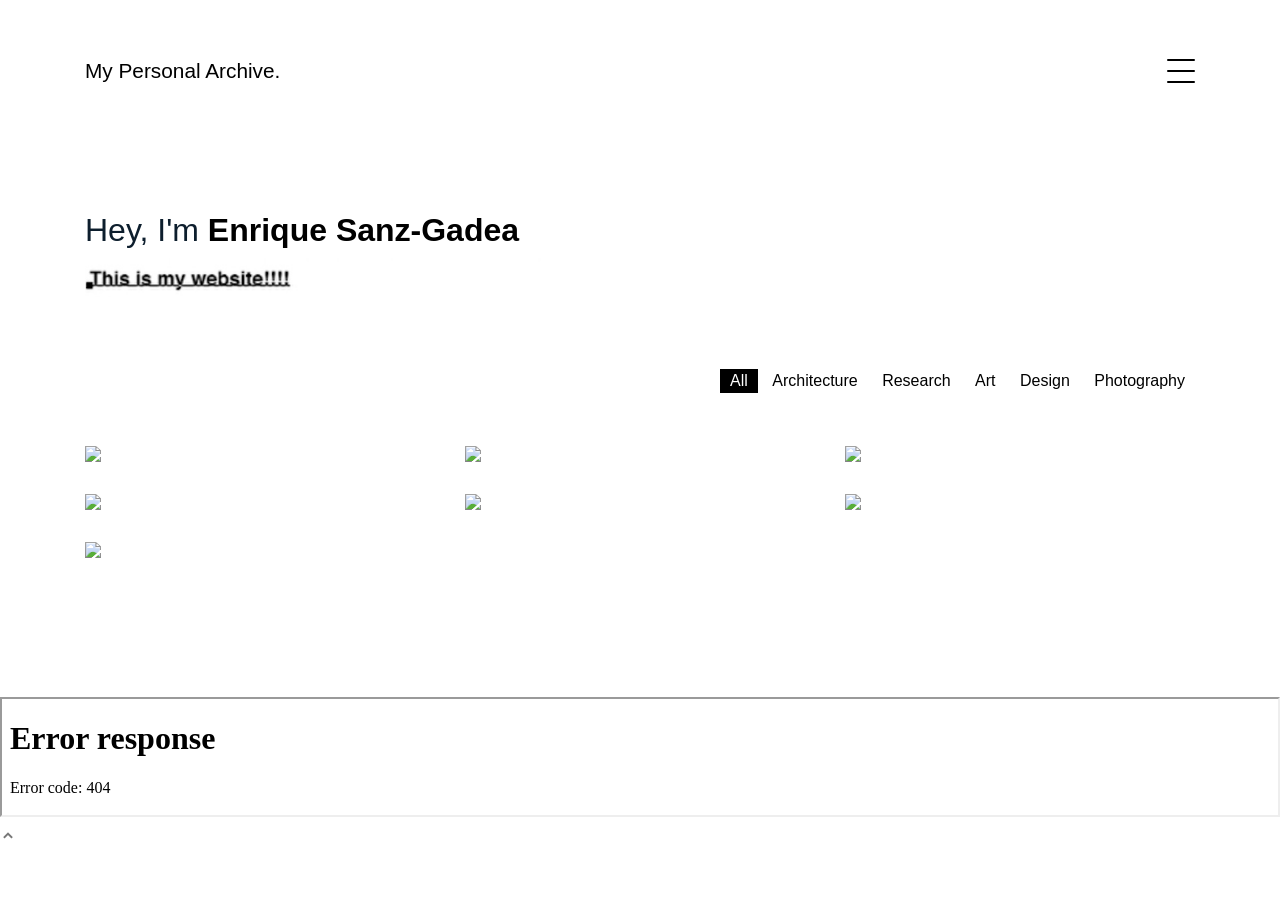
==== commit ff4c08f6: "Third commit" ====
--- a/index.html
+++ b/index.html
@@ -27,17 +27,13 @@
   <!-- Template Main CSS File -->
   <link href="assets/css/style.css" rel="stylesheet">
 
-  <!-- =======================================================
-  * Template Name: MyPortfolio - v2.1.0
-  * Template URL: https://bootstrapmade.com/myportfolio-bootstrap-portfolio-website-template/
-  * Author: BootstrapMade.com
-  * License: https://bootstrapmade.com/license/
-  ======================================================== -->
 </head>
 
 <body>
 
-  <!-- ======= Navbar ======= -->
+<!---------------------------------- NAVBAR ---------------------------------------------->
+<!---------------------------------------------------------------------------------------->
+	
   <div class="collapse navbar-collapse custom-navmenu" id="main-navbar">
     <div class="container py-2 py-md-5">
       <div class="row align-items-start">
@@ -58,411 +54,164 @@
             </div>
           </div>
         </div>
-		  
         <div class="col-md-4 d-none d-md-block">
           <h3>Hire Me</h3>
-          <p>Lorem ipsum dolor sit amet consectetur adipisicing elit. Quisquam necessitatibus incidunt ut officiisexplicabo inventore. <br> <a href="#">enriquesanzgadea@gmail.com</a></p>
-				  
-        </div>
-      </div>
-
-    </div>
-  </div>
-
-  <nav class="navbar navbar-light custom-navbar" id="myNavbar">
-    <div class="container">
-      <a class="navbar-brand" href="index.html" id="pagetitle">My Personal Archive.</a>
-
-      <a href="#" class="burger" data-toggle="collapse" data-target="#main-navbar">
-        <span></span>
-      </a>
-
-    </div>
-  </nav>
-
-  <main id="main">
-
-    <!-- ======= Works Section ======= -->
-<section id="section1" class="section site-portfolio" style="padding-bottom: 0px">
-	<div class="container">
-        <div class="row mb-2 align-items-center" style="padding-bottom: 70px">
-          <div class="col-md-12 col-lg-6 mb-4 mb-lg-0" data-aos="fade-up">
-			  <h2 id="myName">Hey, I'm <a href="about.html" class="boxi" style="text-decoration: none" > <b>Enrique Sanz-Gadea</b> </a></h2>
-			  
-			 <div style="position: relative;" >
-			  <!--<img class="playgif" data-swap="assets/img/gifs/writing.gif" alt="" src="assets/img/gifs/writing.jpg" height="60">-->
-				<div style="position: absolute">
-					  <!--<img id="hider" class="playgif pointer" data-swap="assets/img/gifs/writing.gif" alt="" src="assets/img/gifs/writing.jpg" height="800">-->
-						<div id="focuser" style="position: relative; background-color: transparent; width: 400px; height: 60px"><div id="detector"><div id="img-load"></div></div></div>
-			  	</div>
-				<div style="padding-top: 4px">
-					<form action="forms/action.php" id="myForm">
-						<!-- Add autofocus tag for automatically start writing into the box and required for making it invalid if empty -->
-						<input required class="no-outline text-input black-input" size="0" maxlength="50" autocomplete="off" style="padding-right: 0.262px; padding-bottom: 0.20px; padding-left: 5px; font-weight: 300; font-family: monospace; font-size:19px;" type="text" id="myText" name="myText" placeholder="" oninvalid="this.setCustomValidity('Write here your message')">
-						<!--<button style="background: transparent; border: none; height=20px; width=100px" onclick="focusInput()"></button>-->
-					 </form>
-				</div>
-			  <!--<input id="txt" type="text" onkeypress="this.style.width = (((this.value.length + 1) * 11)-300) + 'px';"
-											  onkeypress="this.style.width = ((this.value.length + 4) * 8) + 'px';">-->
-			 </div>
-			  
-            <!--<p class="mb-0">Artist &amp; Architecture Student.</p>-->
-          </div> 
-		</div>
-		<div id="myMenu" class="row justify-content-end mb-5">
-          <div class="col-md-9 col-lg-7 text-left text-lg-right" data-aos="fade-up" data-aos-delay="100">
-            <div id="filters" class="myfilters">
-              <a href="#" data-filter="*" class="active">All</a>
-              <a href="#" data-filter=".architecture">Architecture</a>
-              <a href="#" data-filter=".research">Research</a>
-              <a href="#" data-filter=".art">Art</a>
-				<a href="#" data-filter=".design">Design</a>
-              <a href="#" data-filter=".photography">Photography</a>
-            </div>
-          </div>
-		 </div>
-	</div></section> 
- <section id="section2" class="section site-portfolio" style="padding-top: 0px">
-      <div class="container">
-
-        <div id="portfolio-grid" class="row no-gutter" data-aos="fade-up" data-aos-delay="200">
-			
-			
-			<!--Tabarca-->
-          <div class="item architecture col-sm-6 col-md-4 col-lg-4 mb-4">
-		  <!--<h6 style="text-align: right; font-size: 80%">Unnamed. 2021</h6>-->
-			  <a href="tabarca.html#header01" class="fancybox">
-				  <img class="playgif img-fluid" data-swap="assets/img/gifs/inv.gif" src="assets/img/32/2.jpg">
-			  </a>
-          </div> 
-			
-			<!--Untitled-->
-			<div class="item photography col-sm-6 col-md-4 col-lg-4 mb-4">
-			<!--<h6 style="text-align: right; font-size: 80%">Unnamed. 2021</h6>-->
-			  <a href="album.html" class="fancybox">
-				
-            	 <img class="playgif img-fluid" data-swap="assets/img/gifs/inv2.gif" src="assets/img/32/4.jpg">
-            </a>
-          </div>
-			<!--Kodak Gold-->
-		  <div class="item photography col-sm-6 col-md-4 col-lg-4 mb-4">
-            <!--<h6 style="text-align: right; font-size: 80%">Unnamed. 2021</h6>-->
-			  <a href="work-single.html" class="fancybox">
-				
-                 <img class="playgif img-fluid" data-swap="assets/img/gifs/inv3.gif" src="assets/img/32/3.jpg">
-            </a>
-          </div>
-			
-				<!--Kodak Gold-->
-		  <div class="item photography col-sm-6 col-md-4 col-lg-4 mb-4">
-            <!--<h6 style="text-align: right; font-size: 80%">Unnamed. 2021</h6>-->
-			  <a href="demo.html" class="fancybox">
-				
-                 <img class="playgif img-fluid" data-swap="assets/img/gifs/inv4.gif" src="assets/img/32/6.jpg">
-            </a>
-          </div>
-			
-			
-
-			
-			<!--
-          <div class="item architecture col-sm-6 col-md-4 col-lg-4 mb-4">
-            <h6 style="text-align: right; font-size: 80%">Persones a Tabarca. 2021</h6>
-			  <a href="tabarca.html#header01" class="item-wrap fancybox">
-			
-              <div class="work-info">
-                <h3>
-                <span> Architecture <br> Project <br> for University</span></h3>
-              </div>
-              <img class="img-fluid" src="assets/img/32/2.jpg">
-				
-            </a>
-          </div> --><!--Tabarca-->
-			
-			<!--
-          <div class="item photography col-sm-6 col-md-4 col-lg-4 mb-4">
-            <h6 style="text-align: right; font-size: 80%">Unnamed. 2019-2021</h6>
-			  <a href="album.html" class="item-wrap fancybox">
-				
-              <div class="work-info">
-                <h3></h3>
-                <span>Analogue <br> Color Photography <br> Album</span>
-              </div>
-              <img class="img-fluid" src="assets/img/32/4.jpg">
-            </a>
-          </div> <!--Kodak Gold-->
-			
-		  		<!-- 
-			<div class="item photography col-sm-6 col-md-4 col-lg-4 mb-4">
-                        <!--<h6 style="text-align: right; font-size: 80%">Unnamed. 2021</h6>-->
-			  <!--<a href="work-single.html" class="item-wrap fancybox">
-				
-              <div class="work-info">
-                <h2></h2>
-                <span>Analogue <br> B&amp;W Photography <br> Album</span>
-              </div>
-              <img class="img-fluid" src="assets/img/32/3.jpg">
-            </a>
-          </div> --><!--HP5-->
-			
-           <div class="item research col-sm-6 col-md-4 col-lg-4 mb-4">
-			               <!--<h6 style="text-align: right; font-size: 80%">Unnamed. 2021</h6>-->
-            <a href="work-single.html" class="item-wrap fancybox">
-              <div class="work-info">
-                <h3>----</h3>
-                <span>----</span>
-              </div>
-              <img class="img-fluid" src="assets/img/32/5.jpg">
-            </a>
-          </div> <!--Erosion-->
-          <div class="item ---- col-sm-6 col-md-4 col-lg-4 mb-4">
-			              <!--<h6 style="text-align: right; font-size: 80%">Unnamed. 2021</h6>-->
-            <a href="work-single.html" class="item-wrap fancybox">
-              <div class="work-info">
-                <h3>----</h3>
-                <span>----</span>
-              </div>
-              <img class="img-fluid" src="assets/img/32/1.jpg">
-            </a>
-          </div> <!--Vivienda-->
-<!--		  <div class="item ---- col-sm-6 col-md-4 col-lg-4 mb-4">
-                        <!--<h6 style="text-align: right; font-size: 80%">Unnamed. 2021</h6>-->
-<!--			  <a href="work-single.html" class="item-wrap fancybox">
-              <div class="work-info">
-                <h3>----</h3>
-                <span>----</span>
-              </div>
-              <img class="img-fluid" src="assets/img/32/6.jpg">
-            </a>
-          </div> <!--Blob.2021-->
-				<div class="item architecture col-sm-6 col-md-4 col-lg-4 mb-4">
-			            <!--<h6 style="text-align: right; font-size: 80%">Unnamed. 2021</h6>-->
-			<a href="statistik.html#sp" class="item-wrap fancybox">
-              <div class="work-info">
-                <h3>----</h3>
-                <span>----</span>
-              </div>
-              <img class="img-fluid" src="assets/img/32/7.jpg">
-            </a>
-          </div> <!-- ---- -->
-		  <div class="item ---- col-sm-6 col-md-4 col-lg-4 mb-4">
-            <a href="work-single.html" class="item-wrap fancybox">
-              <div class="work-info">
-                <h3>----</h3>
-                <span>----</span>
-              </div>
-              <img class="img-fluid" src="assets/img/----.jpg">
-            </a>
-          </div> <!-- ---- -->
-          <div class="item ---- col-sm-6 col-md-4 col-lg-4 mb-4">
-            <a href="work-single.html" class="item-wrap fancybox">
-              <div class="work-info">
-                <h3>----</h3>
-                <span>----</span>
-              </div>
-              <img class="img-fluid" src="assets/img/----.jpg">
-            </a>
-          </div> <!-- ---- -->
-          <div class="item ---- col-sm-6 col-md-4 col-lg-4 mb-4">
-            <a href="work-single.html" class="item-wrap fancybox">
-              <div class="work-info">
-                <h3>----</h3>
-                <span>----</span>
-              </div>
-              <img class="img-fluid" src="assets/img/----.jpg">
-            </a>
-          </div> <!-- ---- -->
-		  <div class="item ---- col-sm-6 col-md-4 col-lg-4 mb-4">
-            <a href="work-single.html" class="item-wrap fancybox">
-              <div class="work-info">
-                <h3>----</h3>
-                <span>----</span>
-              </div>
-              <img class="img-fluid" src="assets/img/----.jpg">
-            </a>
-          </div> <!-- ---- -->
-		  <div class="item ---- col-sm-6 col-md-4 col-lg-4 mb-4">
-            <a href="work-single.html" class="item-wrap fancybox">
-              <div class="work-info">
-                <h3>----</h3>
-                <span>----</span>
-              </div>
-              <img class="img-fluid" src="assets/img/----.jpg">
-            </a>
-          </div> <!-- ---- -->
-		  <div class="item ---- col-sm-6 col-md-4 col-lg-4 mb-4">
-            <a href="work-single.html" class="item-wrap fancybox">
-              <div class="work-info">
-                <h3>----</h3>
-                <span>----</span>
-              </div>
-              <img class="img-fluid" src="assets/img/----.jpg">
-            </a>
-          </div> <!-- ---- -->
-        </div>
-      </div>
-		  </section></div></section><!-- End  Works Section -->
-
-    <!-- ======= Clients Section ======= -->
-    <!--<section class="section">
-      <div class="container">
-        <div class="row justify-content-center text-center mb-4">
-          <div class="col-5">
-            <h3 class="h3 heading">My Clients</h3>
-            <p>Lorem ipsum dolor sit amet consectetur adipisicing elit explicabo inventore.</p>
-          </div>
-        </div>
-        <div class="row">
-          <div class="col-4 col-sm-4 col-md-2">
-            <a href="#" class="client-logo"><img src="assets/img/logo-adobe.png" alt="Image" class="img-fluid"></a>
-          </div>
-          <div class="col-4 col-sm-4 col-md-2">
-            <a href="#" class="client-logo"><img src="assets/img/logo-uber.png" alt="Image" class="img-fluid"></a>
-          </div>
-          <div class="col-4 col-sm-4 col-md-2">
-            <a href="#" class="client-logo"><img src="assets/img/logo-apple.png" alt="Image" class="img-fluid"></a>
-          </div>
-          <div class="col-4 col-sm-4 col-md-2">
-            <a href="#" class="client-logo"><img src="assets/img/logo-netflix.png" alt="Image" class="img-fluid"></a>
-          </div>
-          <div class="col-4 col-sm-4 col-md-2">
-            <a href="#" class="client-logo"><img src="assets/img/logo-nike.png" alt="Image" class="img-fluid"></a>
-          </div>
-          <div class="col-4 col-sm-4 col-md-2">
-            <a href="#" class="client-logo"><img src="assets/img/logo-google.png" alt="Image" class="img-fluid"></a>
-          </div>
-
-        </div>
-      </div>
-    </section>--><!-- End Clients Section -->
-
-    <!-- ======= Services Section ======= -->
-    <!--<section class="section">
-      <div class="container">
-        <div class="row justify-content-center text-center mb-4">
-          <div class="col-5">
-            <h3 class="h3 heading">My Services</h3>
-            <p>Lorem ipsum dolor sit amet consectetur adipisicing elit explicabo inventore.</p>
-          </div>
-        </div>
-        <div class="row">
-
-          <div class="col-12 col-sm-6 col-md-6 col-lg-3">
-            <span class="la la-cube la-3x mb-4"></span>
-            <h4 class="h4 mb-2">Web Design</h4>
-            <p>Lorem ipsum dolor sit amet consectetur adipisicing elit explicabo inventore.</p>
-            <ul class="list-unstyled list-line">
-              <li>Lorem ipsum dolor sit amet consectetur adipisicing</li>
-              <li>Non pariatur nisi</li>
-              <li>Magnam soluta quod</li>
-              <li>Lorem ipsum dolor</li>
-              <li>Cumque quae aliquam</li>
-            </ul>
-          </div>
-          <div class="col-12 col-sm-6 col-md-6 col-lg-3">
-            <span class="la la-mobile la-3x mb-4"></span>
-            <h4 class="h4 mb-2">Mobile Applications</h4>
-            <p>Lorem ipsum dolor sit amet consectetur adipisicing elit explicabo inventore.</p>
-            <ul class="list-unstyled list-line">
-              <li>Lorem ipsum dolor sit amet consectetur adipisicing</li>
-              <li>Non pariatur nisi</li>
-              <li>Magnam soluta quod</li>
-              <li>Lorem ipsum dolor</li>
-              <li>Cumque quae aliquam</li>
-            </ul>
-          </div>
-          <div class="col-12 col-sm-6 col-md-6 col-lg-3">
-            <span class="la la-image la-3x mb-4"></span>
-            <h4 class="h4 mb-2">Graphic Design</h4>
-            <p>Lorem ipsum dolor sit amet consectetur adipisicing elit explicabo inventore.</p>
-            <ul class="list-unstyled list-line">
-              <li>Lorem ipsum dolor sit amet consectetur adipisicing</li>
-              <li>Non pariatur nisi</li>
-              <li>Magnam soluta quod</li>
-              <li>Lorem ipsum dolor</li>
-              <li>Cumque quae aliquam</li>
-            </ul>
-          </div>
-          <div class="col-12 col-sm-6 col-md-6 col-lg-3">
-            <span class="la la-search la-3x mb-4"></span>
-            <h4 class="h4 mb-2">SEO</h4>
-            <p>Lorem ipsum dolor sit amet consectetur adipisicing elit explicabo inventore.</p>
-            <ul class="list-unstyled list-line">
-              <li>Lorem ipsum dolor sit amet consectetur adipisicing</li>
-              <li>Non pariatur nisi</li>
-              <li>Magnam soluta quod</li>
-              <li>Lorem ipsum dolor</li>
-              <li>Cumque quae aliquam</li>
-            </ul>
-          </div>
-        </div>
-      </div>
-    </section>--><!-- End Services Section -->
-
-    <!-- ======= Testimonials Section ======= -->
-    <!--<section class="section pt-0">
-      <div class="container">
-
-        <div class="owl-carousel testimonial-carousel">
-
-          <div class="testimonial-wrap">
-            <div class="testimonial">
-              <img src="assets/img/person_1.jpg" alt="Image" class="img-fluid">
-              <blockquote>
-                <p>Lorem ipsum dolor sit amet consectetur adipisicing elit. Quisquam necessitatibus incidunt ut officiis
-                  explicabo inventore.</p>
-              </blockquote>
-              <p>&mdash; Jean Hicks</p>
-            </div>
-          </div>
-
-          <div class="testimonial-wrap">
-            <div class="testimonial">
-              <img src="assets/img/person_2.jpg" alt="Image" class="img-fluid">
-              <blockquote>
-                <p>Lorem ipsum dolor sit amet consectetur adipisicing elit. Quisquam necessitatibus incidunt ut officiis
-                  explicabo inventore.</p>
-              </blockquote>
-              <p>&mdash; Chris Stanworth</p>
-            </div>
-          </div>
-
-        </div>
-
-      </div>
-    </section>--><!-- End Testimonials Section -->
-
-  </main><!-- End #main -->
-
-
-	
-  <!-- ======= Footer ======= -->
-  <footer class="footer" role="contentinfo">
-    <div class="container">
-      <div class="row">
-        <div class="col-sm-6">
-          <p class="mb-1" style="font-size: 70%">&copy; Copyright Enrique Sanz-Gadea &amp; MyPortfolio. All Rights Reserved</p>
-          <div class="credits">
-            <!--
-            All the links in the footer should remain intact.
-            You can delete the links only if you purchased the pro version.
-            Licensing information: https://bootstrapmade.com/license/
-            Purchase the pro version with working PHP/AJAX contact form: https://bootstrapmade.com/buy/?theme=MyPortfolio
-          -->
-            Designed by <a href="https://www.enrique.archi">Enrique Sanz-Gadea</a>
-          </div>
-        </div>
-        <div class="col-sm-6 social text-md-right">
-          <a href="#"><span class="icofont-youtube-play"></span></a>
-          <a href="#"><span class="icofont-instagram"></span></a>
-          <a href="#"><span class="icofont-archive"></span></a>
-          <a href="#"><span class="icofont-vimeo"></span></a>
+          <p>Lorem ipsum dolor sit amet consectetur adipisicing elit. Quisquam necessitatibus incidunt ut officiisexplicabo inventore. <br> <a href="#">enriquesanzgadea@gmail.com</a></p>		  
         </div>
       </div>
     </div>
-  </footer>
-
-  <a href="#" class="back-to-top"><i class="icofont-simple-up"></i></a>
+  </div>
+
+	<nav class="navbar navbar-light custom-navbar" id="myNavbar">
+		<div class="container">
+		  <a class="navbar-brand" href="index.html" id="pagetitle">My Personal Archive.</a>
+		  <a href="#" class="burger" data-toggle="collapse" data-target="#main-navbar"><span></span></a>
+		</div>
+	</nav>
+
+  	<main id="main">
+
+<!---------------------------------- HEADER ---------------------------------------------->
+<!---------------------------------------------------------------------------------------->
+		
+	<section id="section1" class="section site-portfolio" style="padding-bottom: 0px">
+		<div class="container">
+			<div class="row mb-2 align-items-center" style="padding-bottom: 70px">
+			  <div class="col-md-12 col-lg-6 mb-4 mb-lg-0" data-aos="fade-up">
+				  <h2 id="myName">Hey, I'm <a href="about.html#header01" class="boxi" style="text-decoration: none" > <b style="display: inline-block">Enrique Sanz-Gadea</b> </a></h2>
+
+				 <div style="position: relative;" >
+				  <!--<img class="playgif" data-swap="assets/img/gifs/writing.gif" alt="" src="assets/img/gifs/writing.jpg" height="60">-->
+					<div style="position: absolute">
+						  <!--<img id="hider" class="playgif pointer" data-swap="assets/img/gifs/writing.gif" alt="" src="assets/img/gifs/writing.jpg" height="800">-->
+							<div id="focuser" style="position: relative; background-color: transparent; width: 400px; height: 60px"><div id="detector"><div id="img-load"></div></div></div>
+					</div>
+					<div style="padding-top: 4px">
+						<form action="forms/action.php" id="myForm">
+							<!-- Add autofocus tag for automatically start writing into the box and required for making it invalid if empty -->
+							<input required class="no-outline text-input black-input" size="0" maxlength="50" autocomplete="off" style="padding-right: 0.262px; padding-bottom: 0.20px; padding-left: 5px; font-weight: 300; font-family: monospace; font-size:19px;" type="text" id="myText" name="myText" placeholder="" oninvalid="this.setCustomValidity('Write here your message')">
+							<!--<button style="background: transparent; border: none; height=20px; width=100px" onclick="focusInput()"></button>-->
+						 </form>
+					</div>
+				  <!--<input id="txt" type="text" onkeypress="this.style.width = (((this.value.length + 1) * 11)-300) + 'px';"
+												  onkeypress="this.style.width = ((this.value.length + 4) * 8) + 'px';">-->
+				 </div>
+
+				<!--<p class="mb-0">Artist &amp; Architecture Student.</p>-->
+			  </div> 
+			</div>
+			<div id="myMenu" class="row justify-content-end mb-5">
+			  <div class="col-md-9 col-lg-7 text-left text-lg-right" data-aos="fade-up" data-aos-delay="100">
+				<div id="filters" class="myfilters">
+				  <a href="#" data-filter="*" class="active">All</a>
+				  <a href="#" data-filter=".architecture">Architecture</a>
+				  <a href="#" data-filter=".research">Research</a>
+				  <a href="#" data-filter=".art">Art</a>
+				<a href="#" data-filter=".design">Design</a>
+				  <a href="#" data-filter=".photography">Photography</a>
+				</div>
+			  </div>
+			 </div>
+		</div>
+	</section> 
+	  
+	  
+<!---------------------------------- PROYECTOS ------------------------------------------->
+<!---------------------------------------------------------------------------------------->
+	  
+	 <section id="section2" class="section site-portfolio" style="padding-top: 0px">
+		  <div class="container">
+			<div id="portfolio-grid" class="row no-gutter" data-aos="fade-up" data-aos-delay="200">
+			
+			
+			
+<!--ARCHITECTURE TABARCA-->
+<!---------------------------------------------------------------------------------------->
+				<div class="item architecture col-sm-6 col-md-4 col-lg-4 mb-4">
+					<!--<h6 style="text-align: right; font-size: 80%">Unnamed. 2021</h6>-->
+					<a href="tabarca.html#header01" class="fancybox">
+						<img class="playgif img-fluid" data-swap="assets/img/gifs/inv.gif" src="assets/img/covers/tabarca.jpg">
+					</a>
+				</div> 
+			
+<!--PHOTOGRAHPY A-->
+<!---------------------------------------------------------------------------------------->
+				<div class="item photography col-sm-6 col-md-4 col-lg-4 mb-4">
+					<!--<h6 style="text-align: right; font-size: 80%">Unnamed. 2021</h6>-->
+					<a href="album.html" class="fancybox">
+						<img class="playgif img-fluid" data-swap="assets/img/gifs/inv2.gif" src="assets/img/covers/4.jpg">
+					</a>
+				</div>
+			
+<!--PHOTOGRAHPY B-->
+<!---------------------------------------------------------------------------------------->
+				<div class="item photography col-sm-6 col-md-4 col-lg-4 mb-4">
+					<!--<h6 style="text-align: right; font-size: 80%">Unnamed. 2021</h6>-->
+					<a href="work-single.html" class="fancybox">
+						<img class="playgif img-fluid" data-swap="assets/img/gifs/inv3.gif" src="assets/img/covers/3.jpg">
+					</a>
+				</div>
+
+<!--? BLOB-->
+<!---------------------------------------------------------------------------------------->
+				<div class="item photography col-sm-6 col-md-4 col-lg-4 mb-4">
+					<!--<h6 style="text-align: right; font-size: 80%">Unnamed. 2021</h6>-->
+				  	<a href="demo.html" class="fancybox">
+						<img class="playgif img-fluid" data-swap="assets/img/gifs/inv4.gif" src="assets/img/covers/6.jpg">
+					</a>
+				</div>
+
+<!--RESEARCH EROSION A-->
+<!---------------------------------------------------------------------------------------->						
+				<div class="item research col-sm-6 col-md-4 col-lg-4 mb-4">
+				   	<!--<h6 style="text-align: right; font-size: 80%">Unnamed. 2021</h6>-->
+					<a href="work-single.html" class="item-wrap fancybox">
+					  <div class="work-info">
+						<h3>----</h3>
+						<span>----</span>
+					  </div>
+					  <img class="img-fluid" src="assets/img/covers/5.jpg">
+					</a>
+				</div> 
+			
+<!--ARCHITECTURE MEREOLOGICAL PERFORMANCE ARTS CENTER-->
+<!---------------------------------------------------------------------------------------->
+				<div class="item architecture col-sm-6 col-md-4 col-lg-4 mb-4">
+					<!--<h6 style="text-align: right; font-size: 80%">Unnamed. 2021</h6>-->
+					<a href="theater.html#header01" class="fancybox">
+						<img class="playgif img-fluid" data-swap="assets/img/covers/theater.jpg" src="assets/img/covers/theater.jpg">
+					</a>
+				</div> 
+			
+<!--ARCHITECTURE HAUS DER STATISTIK-->
+<!---------------------------------------------------------------------------------------->
+				<div class="item architecture col-sm-6 col-md-4 col-lg-4 mb-4">
+					<!--<h6 style="text-align: right; font-size: 80%">Unnamed. 2021</h6>-->
+					<a href="statistik.html#sp" class="item-wrap fancybox">
+					  <div class="work-info">
+						<h3>----</h3>
+						<span>----</span>
+					  </div>
+					  <img class="img-fluid" src="assets/img/covers/statistik.jpg">
+					</a>
+				</div>
+<!---------------------------------------------------------------------------------------->
+				
+			</div>
+		</div>
+	</section><!-- End  Works Section -->
+
+
+  </main><!-- End #main -->
+
+
+	
+  <!-- ======= Footer ======= -->
+<footer class="footer" role="contentinfo" style="padding: 0px">
+		<iframe class="responsive-iframe; myfooter" src="footerbasic.html" width="100%" height="120vw" style="padding: 0px"></iframe> 
+</footer>
+
+<a href="#" class="back-to-top"><i class="icofont-simple-up"></i></a>
 
   <!-- Vendor JS Files -->
   <script src="assets/vendor/jquery/jquery.min.js"></script>
@@ -521,6 +270,7 @@
 	}
 	
 </script>
+
 	
 <script>	
 /* PROMPT CONSOLE BEHAVIOUR */
@@ -600,9 +350,10 @@
 
 
 </script> 
-	  
- <script>
-/* CHANGE BACKGROUND COLOR WHEN CLICKING up AND down ARROWS*/		  
+
+
+<script>
+/* CHANGE BACKGROUND COLOR WHEN CLICKING up AND down ARROWS*/		  	  
 	  $(document).keydown(function(keyPressed) {
 		   if (keyPressed.keyCode == 38) {
 			 $("body").css("background-color","black");
@@ -613,7 +364,6 @@
 		});		 
 </script> 
 
-
 	
 <script>
 /* RELOAD PAGE WHEN SUBMITTING FORM (DOESN'T WORK) */		
--- a/assets/vendor/line-awesome/css/line-awesome.min.css
+++ b/assets/vendor/line-awesome/css/line-awesome.min.css
@@ -0,0 +1 @@
+.la,.lab,.lad,.lal,.lar,.las{-moz-osx-font-smoothing:grayscale;-webkit-font-smoothing:antialiased;display:inline-block;font-style:normal;font-variant:normal;text-rendering:auto;line-height:1}.la-lg{font-size:1.33333em;line-height:.75em;vertical-align:-.0667em}.la-xs{font-size:.75em}.la-sm{font-size:.875em}.la-1x{font-size:1em}.la-2x{font-size:2em}.la-3x{font-size:3em}.la-4x{font-size:4em}.la-5x{font-size:5em}.la-6x{font-size:6em}.la-7x{font-size:7em}.la-8x{font-size:8em}.la-9x{font-size:9em}.la-10x{font-size:10em}.la-fw{text-align:center;width:1.25em}.la-ul{list-style-type:none;margin-left:2.5em;padding-left:0}.la-ul>li{position:relative}.la-li{left:-2em;position:absolute;text-align:center;width:2em;line-height:inherit}.la-border{border:solid .08em #eee;border-radius:.1em;padding:.2em .25em .15em}.la-pull-left{float:left}.la-pull-right{float:right}.la.la-pull-left,.lab.la-pull-left,.lal.la-pull-left,.lar.la-pull-left,.las.la-pull-left{margin-right:.3em}.la.la-pull-right,.lab.la-pull-right,.lal.la-pull-right,.lar.la-pull-right,.las.la-pull-right{margin-left:.3em}.la-spin{-webkit-animation:la-spin 2s infinite linear;animation:la-spin 2s infinite linear}.la-pulse{-webkit-animation:la-spin 1s infinite steps(8);animation:la-spin 1s infinite steps(8)}@-webkit-keyframes la-spin{0%{-webkit-transform:rotate(0);transform:rotate(0)}100%{-webkit-transform:rotate(360deg);transform:rotate(360deg)}}@keyframes la-spin{0%{-webkit-transform:rotate(0);transform:rotate(0)}100%{-webkit-transform:rotate(360deg);transform:rotate(360deg)}}.la-rotate-90{-webkit-transform:rotate(90deg);transform:rotate(90deg)}.la-rotate-180{-webkit-transform:rotate(180deg);transform:rotate(180deg)}.la-rotate-270{-webkit-transform:rotate(270deg);transform:rotate(270deg)}.la-flip-horizontal{-webkit-transform:scale(-1,1);transform:scale(-1,1)}.la-flip-vertical{-webkit-transform:scale(1,-1);transform:scale(1,-1)}.la-flip-both,.la-flip-horizontal.la-flip-vertical{-webkit-transform:scale(-1,-1);transform:scale(-1,-1)}:root .la-flip-both,:root .la-flip-horizontal,:root .la-flip-vertical,:root .la-rotate-180,:root .la-rotate-270,:root .la-rotate-90{-webkit-filter:none;filter:none}.la-stack{display:inline-block;height:2em;line-height:2em;position:relative;vertical-align:middle;width:2.5em}.la-stack-1x,.la-stack-2x{left:0;position:absolute;text-align:center;width:100%}.la-stack-1x{line-height:inherit}.la-stack-2x{font-size:2em}.la-inverse{color:#fff}.la-500px:before{content:"\f26e"}.la-accessible-icon:before{content:"\f368"}.la-accusoft:before{content:"\f369"}.la-acquisitions-incorporated:before{content:"\f6af"}.la-ad:before{content:"\f641"}.la-address-book:before{content:"\f2b9"}.la-address-card:before{content:"\f2bb"}.la-adjust:before{content:"\f042"}.la-adn:before{content:"\f170"}.la-adobe:before{content:"\f778"}.la-adversal:before{content:"\f36a"}.la-affiliatetheme:before{content:"\f36b"}.la-air-freshener:before{content:"\f5d0"}.la-airbnb:before{content:"\f834"}.la-algolia:before{content:"\f36c"}.la-align-center:before{content:"\f037"}.la-align-justify:before{content:"\f039"}.la-align-left:before{content:"\f036"}.la-align-right:before{content:"\f038"}.la-alipay:before{content:"\f642"}.la-allergies:before{content:"\f461"}.la-amazon:before{content:"\f270"}.la-amazon-pay:before{content:"\f42c"}.la-ambulance:before{content:"\f0f9"}.la-american-sign-language-interpreting:before{content:"\f2a3"}.la-amilia:before{content:"\f36d"}.la-anchor:before{content:"\f13d"}.la-android:before{content:"\f17b"}.la-angellist:before{content:"\f209"}.la-angle-double-down:before{content:"\f103"}.la-angle-double-left:before{content:"\f100"}.la-angle-double-right:before{content:"\f101"}.la-angle-double-up:before{content:"\f102"}.la-angle-down:before{content:"\f107"}.la-angle-left:before{content:"\f104"}.la-angle-right:before{content:"\f105"}.la-angle-up:before{content:"\f106"}.la-angry:before{content:"\f556"}.la-angrycreative:before{content:"\f36e"}.la-angular:before{content:"\f420"}.la-ankh:before{content:"\f644"}.la-app-store:before{content:"\f36f"}.la-app-store-ios:before{content:"\f370"}.la-apper:before{content:"\f371"}.la-apple:before{content:"\f179"}.la-apple-alt:before{content:"\f5d1"}.la-apple-pay:before{content:"\f415"}.la-archive:before{content:"\f187"}.la-archway:before{content:"\f557"}.la-arrow-alt-circle-down:before{content:"\f358"}.la-arrow-alt-circle-left:before{content:"\f359"}.la-arrow-alt-circle-right:before{content:"\f35a"}.la-arrow-alt-circle-up:before{content:"\f35b"}.la-arrow-circle-down:before{content:"\f0ab"}.la-arrow-circle-left:before{content:"\f0a8"}.la-arrow-circle-right:before{content:"\f0a9"}.la-arrow-circle-up:before{content:"\f0aa"}.la-arrow-down:before{content:"\f063"}.la-arrow-left:before{content:"\f060"}.la-arrow-right:before{content:"\f061"}.la-arrow-up:before{content:"\f062"}.la-arrows-alt:before{content:"\f0b2"}.la-arrows-alt-h:before{content:"\f337"}.la-arrows-alt-v:before{content:"\f338"}.la-artstation:before{content:"\f77a"}.la-assistive-listening-systems:before{content:"\f2a2"}.la-asterisk:before{content:"\f069"}.la-asymmetrik:before{content:"\f372"}.la-at:before{content:"\f1fa"}.la-atlas:before{content:"\f558"}.la-atlassian:before{content:"\f77b"}.la-atom:before{content:"\f5d2"}.la-audible:before{content:"\f373"}.la-audio-description:before{content:"\f29e"}.la-autoprefixer:before{content:"\f41c"}.la-avianex:before{content:"\f374"}.la-aviato:before{content:"\f421"}.la-award:before{content:"\f559"}.la-aws:before{content:"\f375"}.la-baby:before{content:"\f77c"}.la-baby-carriage:before{content:"\f77d"}.la-backspace:before{content:"\f55a"}.la-backward:before{content:"\f04a"}.la-bacon:before{content:"\f7e5"}.la-balance-scale:before{content:"\f24e"}.la-balance-scale-left:before{content:"\f515"}.la-balance-scale-right:before{content:"\f516"}.la-ban:before{content:"\f05e"}.la-band-aid:before{content:"\f462"}.la-bandcamp:before{content:"\f2d5"}.la-barcode:before{content:"\f02a"}.la-bars:before{content:"\f0c9"}.la-baseball-ball:before{content:"\f433"}.la-basketball-ball:before{content:"\f434"}.la-bath:before{content:"\f2cd"}.la-battery-empty:before{content:"\f244"}.la-battery-full:before{content:"\f240"}.la-battery-half:before{content:"\f242"}.la-battery-quarter:before{content:"\f243"}.la-battery-three-quarters:before{content:"\f241"}.la-battle-net:before{content:"\f835"}.la-bed:before{content:"\f236"}.la-beer:before{content:"\f0fc"}.la-behance:before{content:"\f1b4"}.la-behance-square:before{content:"\f1b5"}.la-bell:before{content:"\f0f3"}.la-bell-slash:before{content:"\f1f6"}.la-bezier-curve:before{content:"\f55b"}.la-bible:before{content:"\f647"}.la-bicycle:before{content:"\f206"}.la-biking:before{content:"\f84a"}.la-bimobject:before{content:"\f378"}.la-binoculars:before{content:"\f1e5"}.la-biohazard:before{content:"\f780"}.la-birthday-cake:before{content:"\f1fd"}.la-bitbucket:before{content:"\f171"}.la-bitcoin:before{content:"\f379"}.la-bity:before{content:"\f37a"}.la-black-tie:before{content:"\f27e"}.la-blackberry:before{content:"\f37b"}.la-blender:before{content:"\f517"}.la-blender-phone:before{content:"\f6b6"}.la-blind:before{content:"\f29d"}.la-blog:before{content:"\f781"}.la-blogger:before{content:"\f37c"}.la-blogger-b:before{content:"\f37d"}.la-bluetooth:before{content:"\f293"}.la-bluetooth-b:before{content:"\f294"}.la-bold:before{content:"\f032"}.la-bolt:before{content:"\f0e7"}.la-bomb:before{content:"\f1e2"}.la-bone:before{content:"\f5d7"}.la-bong:before{content:"\f55c"}.la-book:before{content:"\f02d"}.la-book-dead:before{content:"\f6b7"}.la-book-medical:before{content:"\f7e6"}.la-book-open:before{content:"\f518"}.la-book-reader:before{content:"\f5da"}.la-bookmark:before{content:"\f02e"}.la-bootstrap:before{content:"\f836"}.la-border-all:before{content:"\f84c"}.la-border-none:before{content:"\f850"}.la-border-style:before{content:"\f853"}.la-bowling-ball:before{content:"\f436"}.la-box:before{content:"\f466"}.la-box-open:before{content:"\f49e"}.la-boxes:before{content:"\f468"}.la-braille:before{content:"\f2a1"}.la-brain:before{content:"\f5dc"}.la-bread-slice:before{content:"\f7ec"}.la-briefcase:before{content:"\f0b1"}.la-briefcase-medical:before{content:"\f469"}.la-broadcast-tower:before{content:"\f519"}.la-broom:before{content:"\f51a"}.la-brush:before{content:"\f55d"}.la-btc:before{content:"\f15a"}.la-buffer:before{content:"\f837"}.la-bug:before{content:"\f188"}.la-building:before{content:"\f1ad"}.la-bullhorn:before{content:"\f0a1"}.la-bullseye:before{content:"\f140"}.la-burn:before{content:"\f46a"}.la-buromobelexperte:before{content:"\f37f"}.la-bus:before{content:"\f207"}.la-bus-alt:before{content:"\f55e"}.la-business-time:before{content:"\f64a"}.la-buy-n-large:before{content:"\f8a6"}.la-buysellads:before{content:"\f20d"}.la-calculator:before{content:"\f1ec"}.la-calendar:before{content:"\f133"}.la-calendar-alt:before{content:"\f073"}.la-calendar-check:before{content:"\f274"}.la-calendar-day:before{content:"\f783"}.la-calendar-minus:before{content:"\f272"}.la-calendar-plus:before{content:"\f271"}.la-calendar-times:before{content:"\f273"}.la-calendar-week:before{content:"\f784"}.la-camera:before{content:"\f030"}.la-camera-retro:before{content:"\f083"}.la-campground:before{content:"\f6bb"}.la-canadian-maple-leaf:before{content:"\f785"}.la-candy-cane:before{content:"\f786"}.la-cannabis:before{content:"\f55f"}.la-capsules:before{content:"\f46b"}.la-car:before{content:"\f1b9"}.la-car-alt:before{content:"\f5de"}.la-car-battery:before{content:"\f5df"}.la-car-crash:before{content:"\f5e1"}.la-car-side:before{content:"\f5e4"}.la-caret-down:before{content:"\f0d7"}.la-caret-left:before{content:"\f0d9"}.la-caret-right:before{content:"\f0da"}.la-caret-square-down:before{content:"\f150"}.la-caret-square-left:before{content:"\f191"}.la-caret-square-right:before{content:"\f152"}.la-caret-square-up:before{content:"\f151"}.la-caret-up:before{content:"\f0d8"}.la-carrot:before{content:"\f787"}.la-cart-arrow-down:before{content:"\f218"}.la-cart-plus:before{content:"\f217"}.la-cash-register:before{content:"\f788"}.la-cat:before{content:"\f6be"}.la-cc-amazon-pay:before{content:"\f42d"}.la-cc-amex:before{content:"\f1f3"}.la-cc-apple-pay:before{content:"\f416"}.la-cc-diners-club:before{content:"\f24c"}.la-cc-discover:before{content:"\f1f2"}.la-cc-jcb:before{content:"\f24b"}.la-cc-mastercard:before{content:"\f1f1"}.la-cc-paypal:before{content:"\f1f4"}.la-cc-stripe:before{content:"\f1f5"}.la-cc-visa:before{content:"\f1f0"}.la-centercode:before{content:"\f380"}.la-centos:before{content:"\f789"}.la-certificate:before{content:"\f0a3"}.la-chair:before{content:"\f6c0"}.la-chalkboard:before{content:"\f51b"}.la-chalkboard-teacher:before{content:"\f51c"}.la-charging-station:before{content:"\f5e7"}.la-chart-area:before{content:"\f1fe"}.la-chart-bar:before{content:"\f080"}.la-chart-line:before{content:"\f201"}.la-chart-pie:before{content:"\f200"}.la-check:before{content:"\f00c"}.la-check-circle:before{content:"\f058"}.la-check-double:before{content:"\f560"}.la-check-square:before{content:"\f14a"}.la-cheese:before{content:"\f7ef"}.la-chess:before{content:"\f439"}.la-chess-bishop:before{content:"\f43a"}.la-chess-board:before{content:"\f43c"}.la-chess-king:before{content:"\f43f"}.la-chess-knight:before{content:"\f441"}.la-chess-pawn:before{content:"\f443"}.la-chess-queen:before{content:"\f445"}.la-chess-rook:before{content:"\f447"}.la-chevron-circle-down:before{content:"\f13a"}.la-chevron-circle-left:before{content:"\f137"}.la-chevron-circle-right:before{content:"\f138"}.la-chevron-circle-up:before{content:"\f139"}.la-chevron-down:before{content:"\f078"}.la-chevron-left:before{content:"\f053"}.la-chevron-right:before{content:"\f054"}.la-chevron-up:before{content:"\f077"}.la-child:before{content:"\f1ae"}.la-chrome:before{content:"\f268"}.la-chromecast:before{content:"\f838"}.la-church:before{content:"\f51d"}.la-circle:before{content:"\f111"}.la-circle-notch:before{content:"\f1ce"}.la-city:before{content:"\f64f"}.la-clinic-medical:before{content:"\f7f2"}.la-clipboard:before{content:"\f328"}.la-clipboard-check:before{content:"\f46c"}.la-clipboard-list:before{content:"\f46d"}.la-clock:before{content:"\f017"}.la-clone:before{content:"\f24d"}.la-closed-captioning:before{content:"\f20a"}.la-cloud:before{content:"\f0c2"}.la-cloud-download-alt:before{content:"\f381"}.la-cloud-meatball:before{content:"\f73b"}.la-cloud-moon:before{content:"\f6c3"}.la-cloud-moon-rain:before{content:"\f73c"}.la-cloud-rain:before{content:"\f73d"}.la-cloud-showers-heavy:before{content:"\f740"}.la-cloud-sun:before{content:"\f6c4"}.la-cloud-sun-rain:before{content:"\f743"}.la-cloud-upload-alt:before{content:"\f382"}.la-cloudscale:before{content:"\f383"}.la-cloudsmith:before{content:"\f384"}.la-cloudversify:before{content:"\f385"}.la-cocktail:before{content:"\f561"}.la-code:before{content:"\f121"}.la-code-branch:before{content:"\f126"}.la-codepen:before{content:"\f1cb"}.la-codiepie:before{content:"\f284"}.la-coffee:before{content:"\f0f4"}.la-cog:before{content:"\f013"}.la-cogs:before{content:"\f085"}.la-coins:before{content:"\f51e"}.la-columns:before{content:"\f0db"}.la-comment:before{content:"\f075"}.la-comment-alt:before{content:"\f27a"}.la-comment-dollar:before{content:"\f651"}.la-comment-dots:before{content:"\f4ad"}.la-comment-medical:before{content:"\f7f5"}.la-comment-slash:before{content:"\f4b3"}.la-comments:before{content:"\f086"}.la-comments-dollar:before{content:"\f653"}.la-compact-disc:before{content:"\f51f"}.la-compass:before{content:"\f14e"}.la-compress:before{content:"\f066"}.la-compress-arrows-alt:before{content:"\f78c"}.la-concierge-bell:before{content:"\f562"}.la-confluence:before{content:"\f78d"}.la-connectdevelop:before{content:"\f20e"}.la-contao:before{content:"\f26d"}.la-cookie:before{content:"\f563"}.la-cookie-bite:before{content:"\f564"}.la-copy:before{content:"\f0c5"}.la-copyright:before{content:"\f1f9"}.la-cotton-bureau:before{content:"\f89e"}.la-couch:before{content:"\f4b8"}.la-cpanel:before{content:"\f388"}.la-creative-commons:before{content:"\f25e"}.la-creative-commons-by:before{content:"\f4e7"}.la-creative-commons-nc:before{content:"\f4e8"}.la-creative-commons-nc-eu:before{content:"\f4e9"}.la-creative-commons-nc-jp:before{content:"\f4ea"}.la-creative-commons-nd:before{content:"\f4eb"}.la-creative-commons-pd:before{content:"\f4ec"}.la-creative-commons-pd-alt:before{content:"\f4ed"}.la-creative-commons-remix:before{content:"\f4ee"}.la-creative-commons-sa:before{content:"\f4ef"}.la-creative-commons-sampling:before{content:"\f4f0"}.la-creative-commons-sampling-plus:before{content:"\f4f1"}.la-creative-commons-share:before{content:"\f4f2"}.la-creative-commons-zero:before{content:"\f4f3"}.la-credit-card:before{content:"\f09d"}.la-critical-role:before{content:"\f6c9"}.la-crop:before{content:"\f125"}.la-crop-alt:before{content:"\f565"}.la-cross:before{content:"\f654"}.la-crosshairs:before{content:"\f05b"}.la-crow:before{content:"\f520"}.la-crown:before{content:"\f521"}.la-crutch:before{content:"\f7f7"}.la-css3:before{content:"\f13c"}.la-css3-alt:before{content:"\f38b"}.la-cube:before{content:"\f1b2"}.la-cubes:before{content:"\f1b3"}.la-cut:before{content:"\f0c4"}.la-cuttlefish:before{content:"\f38c"}.la-d-and-d:before{content:"\f38d"}.la-d-and-d-beyond:before{content:"\f6ca"}.la-dashcube:before{content:"\f210"}.la-database:before{content:"\f1c0"}.la-deaf:before{content:"\f2a4"}.la-delicious:before{content:"\f1a5"}.la-democrat:before{content:"\f747"}.la-deploydog:before{content:"\f38e"}.la-deskpro:before{content:"\f38f"}.la-desktop:before{content:"\f108"}.la-dev:before{content:"\f6cc"}.la-deviantart:before{content:"\f1bd"}.la-dharmachakra:before{content:"\f655"}.la-dhl:before{content:"\f790"}.la-diagnoses:before{content:"\f470"}.la-diaspora:before{content:"\f791"}.la-dice:before{content:"\f522"}.la-dice-d20:before{content:"\f6cf"}.la-dice-d6:before{content:"\f6d1"}.la-dice-five:before{content:"\f523"}.la-dice-four:before{content:"\f524"}.la-dice-one:before{content:"\f525"}.la-dice-six:before{content:"\f526"}.la-dice-three:before{content:"\f527"}.la-dice-two:before{content:"\f528"}.la-digg:before{content:"\f1a6"}.la-digital-ocean:before{content:"\f391"}.la-digital-tachograph:before{content:"\f566"}.la-directions:before{content:"\f5eb"}.la-discord:before{content:"\f392"}.la-discourse:before{content:"\f393"}.la-divide:before{content:"\f529"}.la-dizzy:before{content:"\f567"}.la-dna:before{content:"\f471"}.la-dochub:before{content:"\f394"}.la-docker:before{content:"\f395"}.la-dog:before{content:"\f6d3"}.la-dollar-sign:before{content:"\f155"}.la-dolly:before{content:"\f472"}.la-dolly-flatbed:before{content:"\f474"}.la-donate:before{content:"\f4b9"}.la-door-closed:before{content:"\f52a"}.la-door-open:before{content:"\f52b"}.la-dot-circle:before{content:"\f192"}.la-dove:before{content:"\f4ba"}.la-download:before{content:"\f019"}.la-draft2digital:before{content:"\f396"}.la-drafting-compass:before{content:"\f568"}.la-dragon:before{content:"\f6d5"}.la-draw-polygon:before{content:"\f5ee"}.la-dribbble:before{content:"\f17d"}.la-dribbble-square:before{content:"\f397"}.la-dropbox:before{content:"\f16b"}.la-drum:before{content:"\f569"}.la-drum-steelpan:before{content:"\f56a"}.la-drumstick-bite:before{content:"\f6d7"}.la-drupal:before{content:"\f1a9"}.la-dumbbell:before{content:"\f44b"}.la-dumpster:before{content:"\f793"}.la-dumpster-fire:before{content:"\f794"}.la-dungeon:before{content:"\f6d9"}.la-dyalog:before{content:"\f399"}.la-earlybirds:before{content:"\f39a"}.la-ebay:before{content:"\f4f4"}.la-edge:before{content:"\f282"}.la-edit:before{content:"\f044"}.la-egg:before{content:"\f7fb"}.la-eject:before{content:"\f052"}.la-elementor:before{content:"\f430"}.la-ellipsis-h:before{content:"\f141"}.la-ellipsis-v:before{content:"\f142"}.la-ello:before{content:"\f5f1"}.la-ember:before{content:"\f423"}.la-empire:before{content:"\f1d1"}.la-envelope:before{content:"\f0e0"}.la-envelope-open:before{content:"\f2b6"}.la-envelope-open-text:before{content:"\f658"}.la-envelope-square:before{content:"\f199"}.la-envira:before{content:"\f299"}.la-equals:before{content:"\f52c"}.la-eraser:before{content:"\f12d"}.la-erlang:before{content:"\f39d"}.la-ethereum:before{content:"\f42e"}.la-ethernet:before{content:"\f796"}.la-etsy:before{content:"\f2d7"}.la-euro-sign:before{content:"\f153"}.la-evernote:before{content:"\f839"}.la-exchange-alt:before{content:"\f362"}.la-exclamation:before{content:"\f12a"}.la-exclamation-circle:before{content:"\f06a"}.la-exclamation-triangle:before{content:"\f071"}.la-expand:before{content:"\f065"}.la-expand-arrows-alt:before{content:"\f31e"}.la-expeditedssl:before{content:"\f23e"}.la-external-link-alt:before{content:"\f35d"}.la-external-link-square-alt:before{content:"\f360"}.la-eye:before{content:"\f06e"}.la-eye-dropper:before{content:"\f1fb"}.la-eye-slash:before{content:"\f070"}.la-facebook:before{content:"\f09a"}.la-facebook-f:before{content:"\f39e"}.la-facebook-messenger:before{content:"\f39f"}.la-facebook-square:before{content:"\f082"}.la-fan:before{content:"\f863"}.la-fantasy-flight-games:before{content:"\f6dc"}.la-fast-backward:before{content:"\f049"}.la-fast-forward:before{content:"\f050"}.la-fax:before{content:"\f1ac"}.la-feather:before{content:"\f52d"}.la-feather-alt:before{content:"\f56b"}.la-fedex:before{content:"\f797"}.la-fedora:before{content:"\f798"}.la-female:before{content:"\f182"}.la-fighter-jet:before{content:"\f0fb"}.la-figma:before{content:"\f799"}.la-file:before{content:"\f15b"}.la-file-alt:before{content:"\f15c"}.la-file-archive:before{content:"\f1c6"}.la-file-audio:before{content:"\f1c7"}.la-file-code:before{content:"\f1c9"}.la-file-contract:before{content:"\f56c"}.la-file-csv:before{content:"\f6dd"}.la-file-download:before{content:"\f56d"}.la-file-excel:before{content:"\f1c3"}.la-file-export:before{content:"\f56e"}.la-file-image:before{content:"\f1c5"}.la-file-import:before{content:"\f56f"}.la-file-invoice:before{content:"\f570"}.la-file-invoice-dollar:before{content:"\f571"}.la-file-medical:before{content:"\f477"}.la-file-medical-alt:before{content:"\f478"}.la-file-pdf:before{content:"\f1c1"}.la-file-powerpoint:before{content:"\f1c4"}.la-file-prescription:before{content:"\f572"}.la-file-signature:before{content:"\f573"}.la-file-upload:before{content:"\f574"}.la-file-video:before{content:"\f1c8"}.la-file-word:before{content:"\f1c2"}.la-fill:before{content:"\f575"}.la-fill-drip:before{content:"\f576"}.la-film:before{content:"\f008"}.la-filter:before{content:"\f0b0"}.la-fingerprint:before{content:"\f577"}.la-fire:before{content:"\f06d"}.la-fire-alt:before{content:"\f7e4"}.la-fire-extinguisher:before{content:"\f134"}.la-firefox:before{content:"\f269"}.la-first-aid:before{content:"\f479"}.la-first-order:before{content:"\f2b0"}.la-first-order-alt:before{content:"\f50a"}.la-firstdraft:before{content:"\f3a1"}.la-fish:before{content:"\f578"}.la-fist-raised:before{content:"\f6de"}.la-flag:before{content:"\f024"}.la-flag-checkered:before{content:"\f11e"}.la-flag-usa:before{content:"\f74d"}.la-flask:before{content:"\f0c3"}.la-flickr:before{content:"\f16e"}.la-flipboard:before{content:"\f44d"}.la-flushed:before{content:"\f579"}.la-fly:before{content:"\f417"}.la-folder:before{content:"\f07b"}.la-folder-minus:before{content:"\f65d"}.la-folder-open:before{content:"\f07c"}.la-folder-plus:before{content:"\f65e"}.la-font:before{content:"\f031"}.la-font-awesome:before{content:"\f2b4"}.la-font-awesome-alt:before{content:"\f35c"}.la-font-awesome-flag:before{content:"\f425"}.la-font-awesome-logo-full:before{content:"\f4e6"}.la-fonticons:before{content:"\f280"}.la-fonticons-fi:before{content:"\f3a2"}.la-football-ball:before{content:"\f44e"}.la-fort-awesome:before{content:"\f286"}.la-fort-awesome-alt:before{content:"\f3a3"}.la-forumbee:before{content:"\f211"}.la-forward:before{content:"\f04e"}.la-foursquare:before{content:"\f180"}.la-free-code-camp:before{content:"\f2c5"}.la-freebsd:before{content:"\f3a4"}.la-frog:before{content:"\f52e"}.la-frown:before{content:"\f119"}.la-frown-open:before{content:"\f57a"}.la-fulcrum:before{content:"\f50b"}.la-funnel-dollar:before{content:"\f662"}.la-futbol:before{content:"\f1e3"}.la-galactic-republic:before{content:"\f50c"}.la-galactic-senate:before{content:"\f50d"}.la-gamepad:before{content:"\f11b"}.la-gas-pump:before{content:"\f52f"}.la-gavel:before{content:"\f0e3"}.la-gem:before{content:"\f3a5"}.la-genderless:before{content:"\f22d"}.la-get-pocket:before{content:"\f265"}.la-gg:before{content:"\f260"}.la-gg-circle:before{content:"\f261"}.la-ghost:before{content:"\f6e2"}.la-gift:before{content:"\f06b"}.la-gifts:before{content:"\f79c"}.la-git:before{content:"\f1d3"}.la-git-alt:before{content:"\f841"}.la-git-square:before{content:"\f1d2"}.la-github:before{content:"\f09b"}.la-github-alt:before{content:"\f113"}.la-github-square:before{content:"\f092"}.la-gitkraken:before{content:"\f3a6"}.la-gitlab:before{content:"\f296"}.la-gitter:before{content:"\f426"}.la-glass-cheers:before{content:"\f79f"}.la-glass-martini:before{content:"\f000"}.la-glass-martini-alt:before{content:"\f57b"}.la-glass-whiskey:before{content:"\f7a0"}.la-glasses:before{content:"\f530"}.la-glide:before{content:"\f2a5"}.la-glide-g:before{content:"\f2a6"}.la-globe:before{content:"\f0ac"}.la-globe-africa:before{content:"\f57c"}.la-globe-americas:before{content:"\f57d"}.la-globe-asia:before{content:"\f57e"}.la-globe-europe:before{content:"\f7a2"}.la-gofore:before{content:"\f3a7"}.la-golf-ball:before{content:"\f450"}.la-goodreads:before{content:"\f3a8"}.la-goodreads-g:before{content:"\f3a9"}.la-google:before{content:"\f1a0"}.la-google-drive:before{content:"\f3aa"}.la-google-play:before{content:"\f3ab"}.la-google-plus:before{content:"\f2b3"}.la-google-plus-g:before{content:"\f0d5"}.la-google-plus-square:before{content:"\f0d4"}.la-google-wallet:before{content:"\f1ee"}.la-gopuram:before{content:"\f664"}.la-graduation-cap:before{content:"\f19d"}.la-gratipay:before{content:"\f184"}.la-grav:before{content:"\f2d6"}.la-greater-than:before{content:"\f531"}.la-greater-than-equal:before{content:"\f532"}.la-grimace:before{content:"\f57f"}.la-grin:before{content:"\f580"}.la-grin-alt:before{content:"\f581"}.la-grin-beam:before{content:"\f582"}.la-grin-beam-sweat:before{content:"\f583"}.la-grin-hearts:before{content:"\f584"}.la-grin-squint:before{content:"\f585"}.la-grin-squint-tears:before{content:"\f586"}.la-grin-stars:before{content:"\f587"}.la-grin-tears:before{content:"\f588"}.la-grin-tongue:before{content:"\f589"}.la-grin-tongue-squint:before{content:"\f58a"}.la-grin-tongue-wink:before{content:"\f58b"}.la-grin-wink:before{content:"\f58c"}.la-grip-horizontal:before{content:"\f58d"}.la-grip-lines:before{content:"\f7a4"}.la-grip-lines-vertical:before{content:"\f7a5"}.la-grip-vertical:before{content:"\f58e"}.la-gripfire:before{content:"\f3ac"}.la-grunt:before{content:"\f3ad"}.la-guitar:before{content:"\f7a6"}.la-gulp:before{content:"\f3ae"}.la-h-square:before{content:"\f0fd"}.la-hacker-news:before{content:"\f1d4"}.la-hacker-news-square:before{content:"\f3af"}.la-hackerrank:before{content:"\f5f7"}.la-hamburger:before{content:"\f805"}.la-hammer:before{content:"\f6e3"}.la-hamsa:before{content:"\f665"}.la-hand-holding:before{content:"\f4bd"}.la-hand-holding-heart:before{content:"\f4be"}.la-hand-holding-usd:before{content:"\f4c0"}.la-hand-lizard:before{content:"\f258"}.la-hand-middle-finger:before{content:"\f806"}.la-hand-paper:before{content:"\f256"}.la-hand-peace:before{content:"\f25b"}.la-hand-point-down:before{content:"\f0a7"}.la-hand-point-left:before{content:"\f0a5"}.la-hand-point-right:before{content:"\f0a4"}.la-hand-point-up:before{content:"\f0a6"}.la-hand-pointer:before{content:"\f25a"}.la-hand-rock:before{content:"\f255"}.la-hand-scissors:before{content:"\f257"}.la-hand-spock:before{content:"\f259"}.la-hands:before{content:"\f4c2"}.la-hands-helping:before{content:"\f4c4"}.la-handshake:before{content:"\f2b5"}.la-hanukiah:before{content:"\f6e6"}.la-hard-hat:before{content:"\f807"}.la-hashtag:before{content:"\f292"}.la-hat-cowboy:before{content:"\f8c0"}.la-hat-cowboy-side:before{content:"\f8c1"}.la-hat-wizard:before{content:"\f6e8"}.la-haykal:before{content:"\f666"}.la-hdd:before{content:"\f0a0"}.la-heading:before{content:"\f1dc"}.la-headphones:before{content:"\f025"}.la-headphones-alt:before{content:"\f58f"}.la-headset:before{content:"\f590"}.la-heart:before{content:"\f004"}.la-heart-broken:before{content:"\f7a9"}.la-heartbeat:before{content:"\f21e"}.la-helicopter:before{content:"\f533"}.la-highlighter:before{content:"\f591"}.la-hiking:before{content:"\f6ec"}.la-hippo:before{content:"\f6ed"}.la-hips:before{content:"\f452"}.la-hire-a-helper:before{content:"\f3b0"}.la-history:before{content:"\f1da"}.la-hockey-puck:before{content:"\f453"}.la-holly-berry:before{content:"\f7aa"}.la-home:before{content:"\f015"}.la-hooli:before{content:"\f427"}.la-hornbill:before{content:"\f592"}.la-horse:before{content:"\f6f0"}.la-horse-head:before{content:"\f7ab"}.la-hospital:before{content:"\f0f8"}.la-hospital-alt:before{content:"\f47d"}.la-hospital-symbol:before{content:"\f47e"}.la-hot-tub:before{content:"\f593"}.la-hotdog:before{content:"\f80f"}.la-hotel:before{content:"\f594"}.la-hotjar:before{content:"\f3b1"}.la-hourglass:before{content:"\f254"}.la-hourglass-end:before{content:"\f253"}.la-hourglass-half:before{content:"\f252"}.la-hourglass-start:before{content:"\f251"}.la-house-damage:before{content:"\f6f1"}.la-houzz:before{content:"\f27c"}.la-hryvnia:before{content:"\f6f2"}.la-html5:before{content:"\f13b"}.la-hubspot:before{content:"\f3b2"}.la-i-cursor:before{content:"\f246"}.la-ice-cream:before{content:"\f810"}.la-icicles:before{content:"\f7ad"}.la-icons:before{content:"\f86d"}.la-id-badge:before{content:"\f2c1"}.la-id-card:before{content:"\f2c2"}.la-id-card-alt:before{content:"\f47f"}.la-igloo:before{content:"\f7ae"}.la-image:before{content:"\f03e"}.la-images:before{content:"\f302"}.la-imdb:before{content:"\f2d8"}.la-inbox:before{content:"\f01c"}.la-indent:before{content:"\f03c"}.la-industry:before{content:"\f275"}.la-infinity:before{content:"\f534"}.la-info:before{content:"\f129"}.la-info-circle:before{content:"\f05a"}.la-instagram:before{content:"\f16d"}.la-intercom:before{content:"\f7af"}.la-internet-explorer:before{content:"\f26b"}.la-invision:before{content:"\f7b0"}.la-ioxhost:before{content:"\f208"}.la-italic:before{content:"\f033"}.la-itch-io:before{content:"\f83a"}.la-itunes:before{content:"\f3b4"}.la-itunes-note:before{content:"\f3b5"}.la-java:before{content:"\f4e4"}.la-jedi:before{content:"\f669"}.la-jedi-order:before{content:"\f50e"}.la-jenkins:before{content:"\f3b6"}.la-jira:before{content:"\f7b1"}.la-joget:before{content:"\f3b7"}.la-joint:before{content:"\f595"}.la-joomla:before{content:"\f1aa"}.la-journal-whills:before{content:"\f66a"}.la-js:before{content:"\f3b8"}.la-js-square:before{content:"\f3b9"}.la-jsfiddle:before{content:"\f1cc"}.la-kaaba:before{content:"\f66b"}.la-kaggle:before{content:"\f5fa"}.la-key:before{content:"\f084"}.la-keybase:before{content:"\f4f5"}.la-keyboard:before{content:"\f11c"}.la-keycdn:before{content:"\f3ba"}.la-khanda:before{content:"\f66d"}.la-kickstarter:before{content:"\f3bb"}.la-kickstarter-k:before{content:"\f3bc"}.la-kiss:before{content:"\f596"}.la-kiss-beam:before{content:"\f597"}.la-kiss-wink-heart:before{content:"\f598"}.la-kiwi-bird:before{content:"\f535"}.la-korvue:before{content:"\f42f"}.la-landmark:before{content:"\f66f"}.la-language:before{content:"\f1ab"}.la-laptop:before{content:"\f109"}.la-laptop-code:before{content:"\f5fc"}.la-laptop-medical:before{content:"\f812"}.la-laravel:before{content:"\f3bd"}.la-lastfm:before{content:"\f202"}.la-lastfm-square:before{content:"\f203"}.la-laugh:before{content:"\f599"}.la-laugh-beam:before{content:"\f59a"}.la-laugh-squint:before{content:"\f59b"}.la-laugh-wink:before{content:"\f59c"}.la-layer-group:before{content:"\f5fd"}.la-leaf:before{content:"\f06c"}.la-leanpub:before{content:"\f212"}.la-lemon:before{content:"\f094"}.la-less:before{content:"\f41d"}.la-less-than:before{content:"\f536"}.la-less-than-equal:before{content:"\f537"}.la-level-down-alt:before{content:"\f3be"}.la-level-up-alt:before{content:"\f3bf"}.la-life-ring:before{content:"\f1cd"}.la-lightbulb:before{content:"\f0eb"}.la-line:before{content:"\f3c0"}.la-link:before{content:"\f0c1"}.la-linkedin:before{content:"\f08c"}.la-linkedin-in:before{content:"\f0e1"}.la-linode:before{content:"\f2b8"}.la-linux:before{content:"\f17c"}.la-lira-sign:before{content:"\f195"}.la-list:before{content:"\f03a"}.la-list-alt:before{content:"\f022"}.la-list-ol:before{content:"\f0cb"}.la-list-ul:before{content:"\f0ca"}.la-location-arrow:before{content:"\f124"}.la-lock:before{content:"\f023"}.la-lock-open:before{content:"\f3c1"}.la-long-arrow-alt-down:before{content:"\f309"}.la-long-arrow-alt-left:before{content:"\f30a"}.la-long-arrow-alt-right:before{content:"\f30b"}.la-long-arrow-alt-up:before{content:"\f30c"}.la-low-vision:before{content:"\f2a8"}.la-luggage-cart:before{content:"\f59d"}.la-lyft:before{content:"\f3c3"}.la-magento:before{content:"\f3c4"}.la-magic:before{content:"\f0d0"}.la-magnet:before{content:"\f076"}.la-mail-bulk:before{content:"\f674"}.la-mailchimp:before{content:"\f59e"}.la-male:before{content:"\f183"}.la-mandalorian:before{content:"\f50f"}.la-map:before{content:"\f279"}.la-map-marked:before{content:"\f59f"}.la-map-marked-alt:before{content:"\f5a0"}.la-map-marker:before{content:"\f041"}.la-map-marker-alt:before{content:"\f3c5"}.la-map-pin:before{content:"\f276"}.la-map-signs:before{content:"\f277"}.la-markdown:before{content:"\f60f"}.la-marker:before{content:"\f5a1"}.la-mars:before{content:"\f222"}.la-mars-double:before{content:"\f227"}.la-mars-stroke:before{content:"\f229"}.la-mars-stroke-h:before{content:"\f22b"}.la-mars-stroke-v:before{content:"\f22a"}.la-mask:before{content:"\f6fa"}.la-mastodon:before{content:"\f4f6"}.la-maxcdn:before{content:"\f136"}.la-mdb:before{content:"\f8ca"}.la-medal:before{content:"\f5a2"}.la-medapps:before{content:"\f3c6"}.la-medium:before{content:"\f23a"}.la-medium-m:before{content:"\f3c7"}.la-medkit:before{content:"\f0fa"}.la-medrt:before{content:"\f3c8"}.la-meetup:before{content:"\f2e0"}.la-megaport:before{content:"\f5a3"}.la-meh:before{content:"\f11a"}.la-meh-blank:before{content:"\f5a4"}.la-meh-rolling-eyes:before{content:"\f5a5"}.la-memory:before{content:"\f538"}.la-mendeley:before{content:"\f7b3"}.la-menorah:before{content:"\f676"}.la-mercury:before{content:"\f223"}.la-meteor:before{content:"\f753"}.la-microchip:before{content:"\f2db"}.la-microphone:before{content:"\f130"}.la-microphone-alt:before{content:"\f3c9"}.la-microphone-alt-slash:before{content:"\f539"}.la-microphone-slash:before{content:"\f131"}.la-microscope:before{content:"\f610"}.la-microsoft:before{content:"\f3ca"}.la-minus:before{content:"\f068"}.la-minus-circle:before{content:"\f056"}.la-minus-square:before{content:"\f146"}.la-mitten:before{content:"\f7b5"}.la-mix:before{content:"\f3cb"}.la-mixcloud:before{content:"\f289"}.la-mizuni:before{content:"\f3cc"}.la-mobile:before{content:"\f10b"}.la-mobile-alt:before{content:"\f3cd"}.la-modx:before{content:"\f285"}.la-monero:before{content:"\f3d0"}.la-money-bill:before{content:"\f0d6"}.la-money-bill-alt:before{content:"\f3d1"}.la-money-bill-wave:before{content:"\f53a"}.la-money-bill-wave-alt:before{content:"\f53b"}.la-money-check:before{content:"\f53c"}.la-money-check-alt:before{content:"\f53d"}.la-monument:before{content:"\f5a6"}.la-moon:before{content:"\f186"}.la-mortar-pestle:before{content:"\f5a7"}.la-mosque:before{content:"\f678"}.la-motorcycle:before{content:"\f21c"}.la-mountain:before{content:"\f6fc"}.la-mouse:before{content:"\f8cc"}.la-mouse-pointer:before{content:"\f245"}.la-mug-hot:before{content:"\f7b6"}.la-music:before{content:"\f001"}.la-napster:before{content:"\f3d2"}.la-neos:before{content:"\f612"}.la-network-wired:before{content:"\f6ff"}.la-neuter:before{content:"\f22c"}.la-newspaper:before{content:"\f1ea"}.la-nimblr:before{content:"\f5a8"}.la-node:before{content:"\f419"}.la-node-js:before{content:"\f3d3"}.la-not-equal:before{content:"\f53e"}.la-notes-medical:before{content:"\f481"}.la-npm:before{content:"\f3d4"}.la-ns8:before{content:"\f3d5"}.la-nutritionix:before{content:"\f3d6"}.la-object-group:before{content:"\f247"}.la-object-ungroup:before{content:"\f248"}.la-odnoklassniki:before{content:"\f263"}.la-odnoklassniki-square:before{content:"\f264"}.la-oil-can:before{content:"\f613"}.la-old-republic:before{content:"\f510"}.la-om:before{content:"\f679"}.la-opencart:before{content:"\f23d"}.la-openid:before{content:"\f19b"}.la-opera:before{content:"\f26a"}.la-optin-monster:before{content:"\f23c"}.la-orcid:before{content:"\f8d2"}.la-osi:before{content:"\f41a"}.la-otter:before{content:"\f700"}.la-outdent:before{content:"\f03b"}.la-page4:before{content:"\f3d7"}.la-pagelines:before{content:"\f18c"}.la-pager:before{content:"\f815"}.la-paint-brush:before{content:"\f1fc"}.la-paint-roller:before{content:"\f5aa"}.la-palette:before{content:"\f53f"}.la-palfed:before{content:"\f3d8"}.la-pallet:before{content:"\f482"}.la-paper-plane:before{content:"\f1d8"}.la-paperclip:before{content:"\f0c6"}.la-parachute-box:before{content:"\f4cd"}.la-paragraph:before{content:"\f1dd"}.la-parking:before{content:"\f540"}.la-passport:before{content:"\f5ab"}.la-pastafarianism:before{content:"\f67b"}.la-paste:before{content:"\f0ea"}.la-patreon:before{content:"\f3d9"}.la-pause:before{content:"\f04c"}.la-pause-circle:before{content:"\f28b"}.la-paw:before{content:"\f1b0"}.la-paypal:before{content:"\f1ed"}.la-peace:before{content:"\f67c"}.la-pen:before{content:"\f304"}.la-pen-alt:before{content:"\f305"}.la-pen-fancy:before{content:"\f5ac"}.la-pen-nib:before{content:"\f5ad"}.la-pen-square:before{content:"\f14b"}.la-pencil-alt:before{content:"\f303"}.la-pencil-ruler:before{content:"\f5ae"}.la-penny-arcade:before{content:"\f704"}.la-people-carry:before{content:"\f4ce"}.la-pepper-hot:before{content:"\f816"}.la-percent:before{content:"\f295"}.la-percentage:before{content:"\f541"}.la-periscope:before{content:"\f3da"}.la-person-booth:before{content:"\f756"}.la-phabricator:before{content:"\f3db"}.la-phoenix-framework:before{content:"\f3dc"}.la-phoenix-squadron:before{content:"\f511"}.la-phone:before{content:"\f095"}.la-phone-alt:before{content:"\f879"}.la-phone-slash:before{content:"\f3dd"}.la-phone-square:before{content:"\f098"}.la-phone-square-alt:before{content:"\f87b"}.la-phone-volume:before{content:"\f2a0"}.la-photo-video:before{content:"\f87c"}.la-php:before{content:"\f457"}.la-pied-piper:before{content:"\f2ae"}.la-pied-piper-alt:before{content:"\f1a8"}.la-pied-piper-hat:before{content:"\f4e5"}.la-pied-piper-pp:before{content:"\f1a7"}.la-piggy-bank:before{content:"\f4d3"}.la-pills:before{content:"\f484"}.la-pinterest:before{content:"\f0d2"}.la-pinterest-p:before{content:"\f231"}.la-pinterest-square:before{content:"\f0d3"}.la-pizza-slice:before{content:"\f818"}.la-place-of-worship:before{content:"\f67f"}.la-plane:before{content:"\f072"}.la-plane-arrival:before{content:"\f5af"}.la-plane-departure:before{content:"\f5b0"}.la-play:before{content:"\f04b"}.la-play-circle:before{content:"\f144"}.la-playstation:before{content:"\f3df"}.la-plug:before{content:"\f1e6"}.la-plus:before{content:"\f067"}.la-plus-circle:before{content:"\f055"}.la-plus-square:before{content:"\f0fe"}.la-podcast:before{content:"\f2ce"}.la-poll:before{content:"\f681"}.la-poll-h:before{content:"\f682"}.la-poo:before{content:"\f2fe"}.la-poo-storm:before{content:"\f75a"}.la-poop:before{content:"\f619"}.la-portrait:before{content:"\f3e0"}.la-pound-sign:before{content:"\f154"}.la-power-off:before{content:"\f011"}.la-pray:before{content:"\f683"}.la-praying-hands:before{content:"\f684"}.la-prescription:before{content:"\f5b1"}.la-prescription-bottle:before{content:"\f485"}.la-prescription-bottle-alt:before{content:"\f486"}.la-print:before{content:"\f02f"}.la-procedures:before{content:"\f487"}.la-product-hunt:before{content:"\f288"}.la-project-diagram:before{content:"\f542"}.la-pushed:before{content:"\f3e1"}.la-puzzle-piece:before{content:"\f12e"}.la-python:before{content:"\f3e2"}.la-qq:before{content:"\f1d6"}.la-qrcode:before{content:"\f029"}.la-question:before{content:"\f128"}.la-question-circle:before{content:"\f059"}.la-quidditch:before{content:"\f458"}.la-quinscape:before{content:"\f459"}.la-quora:before{content:"\f2c4"}.la-quote-left:before{content:"\f10d"}.la-quote-right:before{content:"\f10e"}.la-quran:before{content:"\f687"}.la-r-project:before{content:"\f4f7"}.la-radiation:before{content:"\f7b9"}.la-radiation-alt:before{content:"\f7ba"}.la-rainbow:before{content:"\f75b"}.la-random:before{content:"\f074"}.la-raspberry-pi:before{content:"\f7bb"}.la-ravelry:before{content:"\f2d9"}.la-react:before{content:"\f41b"}.la-reacteurope:before{content:"\f75d"}.la-readme:before{content:"\f4d5"}.la-rebel:before{content:"\f1d0"}.la-receipt:before{content:"\f543"}.la-record-vinyl:before{content:"\f8d9"}.la-recycle:before{content:"\f1b8"}.la-red-river:before{content:"\f3e3"}.la-reddit:before{content:"\f1a1"}.la-reddit-alien:before{content:"\f281"}.la-reddit-square:before{content:"\f1a2"}.la-redhat:before{content:"\f7bc"}.la-redo:before{content:"\f01e"}.la-redo-alt:before{content:"\f2f9"}.la-registered:before{content:"\f25d"}.la-remove-format:before{content:"\f87d"}.la-renren:before{content:"\f18b"}.la-reply:before{content:"\f3e5"}.la-reply-all:before{content:"\f122"}.la-replyd:before{content:"\f3e6"}.la-republican:before{content:"\f75e"}.la-researchgate:before{content:"\f4f8"}.la-resolving:before{content:"\f3e7"}.la-restroom:before{content:"\f7bd"}.la-retweet:before{content:"\f079"}.la-rev:before{content:"\f5b2"}.la-ribbon:before{content:"\f4d6"}.la-ring:before{content:"\f70b"}.la-road:before{content:"\f018"}.la-robot:before{content:"\f544"}.la-rocket:before{content:"\f135"}.la-rocketchat:before{content:"\f3e8"}.la-rockrms:before{content:"\f3e9"}.la-route:before{content:"\f4d7"}.la-rss:before{content:"\f09e"}.la-rss-square:before{content:"\f143"}.la-ruble-sign:before{content:"\f158"}.la-ruler:before{content:"\f545"}.la-ruler-combined:before{content:"\f546"}.la-ruler-horizontal:before{content:"\f547"}.la-ruler-vertical:before{content:"\f548"}.la-running:before{content:"\f70c"}.la-rupee-sign:before{content:"\f156"}.la-sad-cry:before{content:"\f5b3"}.la-sad-tear:before{content:"\f5b4"}.la-safari:before{content:"\f267"}.la-salesforce:before{content:"\f83b"}.la-sass:before{content:"\f41e"}.la-satellite:before{content:"\f7bf"}.la-satellite-dish:before{content:"\f7c0"}.la-save:before{content:"\f0c7"}.la-schlix:before{content:"\f3ea"}.la-school:before{content:"\f549"}.la-screwdriver:before{content:"\f54a"}.la-scribd:before{content:"\f28a"}.la-scroll:before{content:"\f70e"}.la-sd-card:before{content:"\f7c2"}.la-search:before{content:"\f002"}.la-search-dollar:before{content:"\f688"}.la-search-location:before{content:"\f689"}.la-search-minus:before{content:"\f010"}.la-search-plus:before{content:"\f00e"}.la-searchengin:before{content:"\f3eb"}.la-seedling:before{content:"\f4d8"}.la-sellcast:before{content:"\f2da"}.la-sellsy:before{content:"\f213"}.la-server:before{content:"\f233"}.la-servicestack:before{content:"\f3ec"}.la-shapes:before{content:"\f61f"}.la-share:before{content:"\f064"}.la-share-alt:before{content:"\f1e0"}.la-share-alt-square:before{content:"\f1e1"}.la-share-square:before{content:"\f14d"}.la-shekel-sign:before{content:"\f20b"}.la-shield-alt:before{content:"\f3ed"}.la-ship:before{content:"\f21a"}.la-shipping-fast:before{content:"\f48b"}.la-shirtsinbulk:before{content:"\f214"}.la-shoe-prints:before{content:"\f54b"}.la-shopping-bag:before{content:"\f290"}.la-shopping-basket:before{content:"\f291"}.la-shopping-cart:before{content:"\f07a"}.la-shopware:before{content:"\f5b5"}.la-shower:before{content:"\f2cc"}.la-shuttle-van:before{content:"\f5b6"}.la-sign:before{content:"\f4d9"}.la-sign-in-alt:before{content:"\f2f6"}.la-sign-language:before{content:"\f2a7"}.la-sign-out-alt:before{content:"\f2f5"}.la-signal:before{content:"\f012"}.la-signature:before{content:"\f5b7"}.la-sim-card:before{content:"\f7c4"}.la-simplybuilt:before{content:"\f215"}.la-sistrix:before{content:"\f3ee"}.la-sitemap:before{content:"\f0e8"}.la-sith:before{content:"\f512"}.la-skating:before{content:"\f7c5"}.la-sketch:before{content:"\f7c6"}.la-skiing:before{content:"\f7c9"}.la-skiing-nordic:before{content:"\f7ca"}.la-skull:before{content:"\f54c"}.la-skull-crossbones:before{content:"\f714"}.la-skyatlas:before{content:"\f216"}.la-skype:before{content:"\f17e"}.la-slack:before{content:"\f198"}.la-slack-hash:before{content:"\f3ef"}.la-slash:before{content:"\f715"}.la-sleigh:before{content:"\f7cc"}.la-sliders-h:before{content:"\f1de"}.la-slideshare:before{content:"\f1e7"}.la-smile:before{content:"\f118"}.la-smile-beam:before{content:"\f5b8"}.la-smile-wink:before{content:"\f4da"}.la-smog:before{content:"\f75f"}.la-smoking:before{content:"\f48d"}.la-smoking-ban:before{content:"\f54d"}.la-sms:before{content:"\f7cd"}.la-snapchat:before{content:"\f2ab"}.la-snapchat-ghost:before{content:"\f2ac"}.la-snapchat-square:before{content:"\f2ad"}.la-snowboarding:before{content:"\f7ce"}.la-snowflake:before{content:"\f2dc"}.la-snowman:before{content:"\f7d0"}.la-snowplow:before{content:"\f7d2"}.la-socks:before{content:"\f696"}.la-solar-panel:before{content:"\f5ba"}.la-sort:before{content:"\f0dc"}.la-sort-alpha-down:before{content:"\f15d"}.la-sort-alpha-down-alt:before{content:"\f881"}.la-sort-alpha-up:before{content:"\f15e"}.la-sort-alpha-up-alt:before{content:"\f882"}.la-sort-amount-down:before{content:"\f160"}.la-sort-amount-down-alt:before{content:"\f884"}.la-sort-amount-up:before{content:"\f161"}.la-sort-amount-up-alt:before{content:"\f885"}.la-sort-down:before{content:"\f0dd"}.la-sort-numeric-down:before{content:"\f162"}.la-sort-numeric-down-alt:before{content:"\f886"}.la-sort-numeric-up:before{content:"\f163"}.la-sort-numeric-up-alt:before{content:"\f887"}.la-sort-up:before{content:"\f0de"}.la-soundcloud:before{content:"\f1be"}.la-sourcetree:before{content:"\f7d3"}.la-spa:before{content:"\f5bb"}.la-space-shuttle:before{content:"\f197"}.la-speakap:before{content:"\f3f3"}.la-speaker-deck:before{content:"\f83c"}.la-spell-check:before{content:"\f891"}.la-spider:before{content:"\f717"}.la-spinner:before{content:"\f110"}.la-splotch:before{content:"\f5bc"}.la-spotify:before{content:"\f1bc"}.la-spray-can:before{content:"\f5bd"}.la-square:before{content:"\f0c8"}.la-square-full:before{content:"\f45c"}.la-square-root-alt:before{content:"\f698"}.la-squarespace:before{content:"\f5be"}.la-stack-exchange:before{content:"\f18d"}.la-stack-overflow:before{content:"\f16c"}.la-stackpath:before{content:"\f842"}.la-stamp:before{content:"\f5bf"}.la-star:before{content:"\f005"}.la-star-and-crescent:before{content:"\f699"}.la-star-half:before{content:"\f089"}.la-star-half-alt:before{content:"\f5c0"}.la-star-of-david:before{content:"\f69a"}.la-star-of-life:before{content:"\f621"}.la-staylinked:before{content:"\f3f5"}.la-steam:before{content:"\f1b6"}.la-steam-square:before{content:"\f1b7"}.la-steam-symbol:before{content:"\f3f6"}.la-step-backward:before{content:"\f048"}.la-step-forward:before{content:"\f051"}.la-stethoscope:before{content:"\f0f1"}.la-sticker-mule:before{content:"\f3f7"}.la-sticky-note:before{content:"\f249"}.la-stop:before{content:"\f04d"}.la-stop-circle:before{content:"\f28d"}.la-stopwatch:before{content:"\f2f2"}.la-store:before{content:"\f54e"}.la-store-alt:before{content:"\f54f"}.la-strava:before{content:"\f428"}.la-stream:before{content:"\f550"}.la-street-view:before{content:"\f21d"}.la-strikethrough:before{content:"\f0cc"}.la-stripe:before{content:"\f429"}.la-stripe-s:before{content:"\f42a"}.la-stroopwafel:before{content:"\f551"}.la-studiovinari:before{content:"\f3f8"}.la-stumbleupon:before{content:"\f1a4"}.la-stumbleupon-circle:before{content:"\f1a3"}.la-subscript:before{content:"\f12c"}.la-subway:before{content:"\f239"}.la-suitcase:before{content:"\f0f2"}.la-suitcase-rolling:before{content:"\f5c1"}.la-sun:before{content:"\f185"}.la-superpowers:before{content:"\f2dd"}.la-superscript:before{content:"\f12b"}.la-supple:before{content:"\f3f9"}.la-surprise:before{content:"\f5c2"}.la-suse:before{content:"\f7d6"}.la-swatchbook:before{content:"\f5c3"}.la-swift:before{content:"\f8e1"}.la-swimmer:before{content:"\f5c4"}.la-swimming-pool:before{content:"\f5c5"}.la-symfony:before{content:"\f83d"}.la-synagogue:before{content:"\f69b"}.la-sync:before{content:"\f021"}.la-sync-alt:before{content:"\f2f1"}.la-syringe:before{content:"\f48e"}.la-table:before{content:"\f0ce"}.la-table-tennis:before{content:"\f45d"}.la-tablet:before{content:"\f10a"}.la-tablet-alt:before{content:"\f3fa"}.la-tablets:before{content:"\f490"}.la-tachometer-alt:before{content:"\f3fd"}.la-tag:before{content:"\f02b"}.la-tags:before{content:"\f02c"}.la-tape:before{content:"\f4db"}.la-tasks:before{content:"\f0ae"}.la-taxi:before{content:"\f1ba"}.la-teamspeak:before{content:"\f4f9"}.la-teeth:before{content:"\f62e"}.la-teeth-open:before{content:"\f62f"}.la-telegram:before{content:"\f2c6"}.la-telegram-plane:before{content:"\f3fe"}.la-temperature-high:before{content:"\f769"}.la-temperature-low:before{content:"\f76b"}.la-tencent-weibo:before{content:"\f1d5"}.la-tenge:before{content:"\f7d7"}.la-terminal:before{content:"\f120"}.la-text-height:before{content:"\f034"}.la-text-width:before{content:"\f035"}.la-th:before{content:"\f00a"}.la-th-large:before{content:"\f009"}.la-th-list:before{content:"\f00b"}.la-the-red-yeti:before{content:"\f69d"}.la-theater-masks:before{content:"\f630"}.la-themeco:before{content:"\f5c6"}.la-themeisle:before{content:"\f2b2"}.la-thermometer:before{content:"\f491"}.la-thermometer-empty:before{content:"\f2cb"}.la-thermometer-full:before{content:"\f2c7"}.la-thermometer-half:before{content:"\f2c9"}.la-thermometer-quarter:before{content:"\f2ca"}.la-thermometer-three-quarters:before{content:"\f2c8"}.la-think-peaks:before{content:"\f731"}.la-thumbs-down:before{content:"\f165"}.la-thumbs-up:before{content:"\f164"}.la-thumbtack:before{content:"\f08d"}.la-ticket-alt:before{content:"\f3ff"}.la-times:before{content:"\f00d"}.la-times-circle:before{content:"\f057"}.la-tint:before{content:"\f043"}.la-tint-slash:before{content:"\f5c7"}.la-tired:before{content:"\f5c8"}.la-toggle-off:before{content:"\f204"}.la-toggle-on:before{content:"\f205"}.la-toilet:before{content:"\f7d8"}.la-toilet-paper:before{content:"\f71e"}.la-toolbox:before{content:"\f552"}.la-tools:before{content:"\f7d9"}.la-tooth:before{content:"\f5c9"}.la-torah:before{content:"\f6a0"}.la-torii-gate:before{content:"\f6a1"}.la-tractor:before{content:"\f722"}.la-trade-federation:before{content:"\f513"}.la-trademark:before{content:"\f25c"}.la-traffic-light:before{content:"\f637"}.la-train:before{content:"\f238"}.la-tram:before{content:"\f7da"}.la-transgender:before{content:"\f224"}.la-transgender-alt:before{content:"\f225"}.la-trash:before{content:"\f1f8"}.la-trash-alt:before{content:"\f2ed"}.la-trash-restore:before{content:"\f829"}.la-trash-restore-alt:before{content:"\f82a"}.la-tree:before{content:"\f1bb"}.la-trello:before{content:"\f181"}.la-tripadvisor:before{content:"\f262"}.la-trophy:before{content:"\f091"}.la-truck:before{content:"\f0d1"}.la-truck-loading:before{content:"\f4de"}.la-truck-monster:before{content:"\f63b"}.la-truck-moving:before{content:"\f4df"}.la-truck-pickup:before{content:"\f63c"}.la-tshirt:before{content:"\f553"}.la-tty:before{content:"\f1e4"}.la-tumblr:before{content:"\f173"}.la-tumblr-square:before{content:"\f174"}.la-tv:before{content:"\f26c"}.la-twitch:before{content:"\f1e8"}.la-twitter:before{content:"\f099"}.la-twitter-square:before{content:"\f081"}.la-typo3:before{content:"\f42b"}.la-uber:before{content:"\f402"}.la-ubuntu:before{content:"\f7df"}.la-uikit:before{content:"\f403"}.la-umbraco:before{content:"\f8e8"}.la-umbrella:before{content:"\f0e9"}.la-umbrella-beach:before{content:"\f5ca"}.la-underline:before{content:"\f0cd"}.la-undo:before{content:"\f0e2"}.la-undo-alt:before{content:"\f2ea"}.la-uniregistry:before{content:"\f404"}.la-universal-access:before{content:"\f29a"}.la-university:before{content:"\f19c"}.la-unlink:before{content:"\f127"}.la-unlock:before{content:"\f09c"}.la-unlock-alt:before{content:"\f13e"}.la-untappd:before{content:"\f405"}.la-upload:before{content:"\f093"}.la-ups:before{content:"\f7e0"}.la-usb:before{content:"\f287"}.la-user:before{content:"\f007"}.la-user-alt:before{content:"\f406"}.la-user-alt-slash:before{content:"\f4fa"}.la-user-astronaut:before{content:"\f4fb"}.la-user-check:before{content:"\f4fc"}.la-user-circle:before{content:"\f2bd"}.la-user-clock:before{content:"\f4fd"}.la-user-cog:before{content:"\f4fe"}.la-user-edit:before{content:"\f4ff"}.la-user-friends:before{content:"\f500"}.la-user-graduate:before{content:"\f501"}.la-user-injured:before{content:"\f728"}.la-user-lock:before{content:"\f502"}.la-user-md:before{content:"\f0f0"}.la-user-minus:before{content:"\f503"}.la-user-ninja:before{content:"\f504"}.la-user-nurse:before{content:"\f82f"}.la-user-plus:before{content:"\f234"}.la-user-secret:before{content:"\f21b"}.la-user-shield:before{content:"\f505"}.la-user-slash:before{content:"\f506"}.la-user-tag:before{content:"\f507"}.la-user-tie:before{content:"\f508"}.la-user-times:before{content:"\f235"}.la-users:before{content:"\f0c0"}.la-users-cog:before{content:"\f509"}.la-usps:before{content:"\f7e1"}.la-ussunnah:before{content:"\f407"}.la-utensil-spoon:before{content:"\f2e5"}.la-utensils:before{content:"\f2e7"}.la-vaadin:before{content:"\f408"}.la-vector-square:before{content:"\f5cb"}.la-venus:before{content:"\f221"}.la-venus-double:before{content:"\f226"}.la-venus-mars:before{content:"\f228"}.la-viacoin:before{content:"\f237"}.la-viadeo:before{content:"\f2a9"}.la-viadeo-square:before{content:"\f2aa"}.la-vial:before{content:"\f492"}.la-vials:before{content:"\f493"}.la-viber:before{content:"\f409"}.la-video:before{content:"\f03d"}.la-video-slash:before{content:"\f4e2"}.la-vihara:before{content:"\f6a7"}.la-vimeo:before{content:"\f40a"}.la-vimeo-square:before{content:"\f194"}.la-vimeo-v:before{content:"\f27d"}.la-vine:before{content:"\f1ca"}.la-vk:before{content:"\f189"}.la-vnv:before{content:"\f40b"}.la-voicemail:before{content:"\f897"}.la-volleyball-ball:before{content:"\f45f"}.la-volume-down:before{content:"\f027"}.la-volume-mute:before{content:"\f6a9"}.la-volume-off:before{content:"\f026"}.la-volume-up:before{content:"\f028"}.la-vote-yea:before{content:"\f772"}.la-vr-cardboard:before{content:"\f729"}.la-vuejs:before{content:"\f41f"}.la-walking:before{content:"\f554"}.la-wallet:before{content:"\f555"}.la-warehouse:before{content:"\f494"}.la-water:before{content:"\f773"}.la-wave-square:before{content:"\f83e"}.la-waze:before{content:"\f83f"}.la-weebly:before{content:"\f5cc"}.la-weibo:before{content:"\f18a"}.la-weight:before{content:"\f496"}.la-weight-hanging:before{content:"\f5cd"}.la-weixin:before{content:"\f1d7"}.la-whatsapp:before{content:"\f232"}.la-whatsapp-square:before{content:"\f40c"}.la-wheelchair:before{content:"\f193"}.la-whmcs:before{content:"\f40d"}.la-wifi:before{content:"\f1eb"}.la-wikipedia-w:before{content:"\f266"}.la-wind:before{content:"\f72e"}.la-window-close:before{content:"\f410"}.la-window-maximize:before{content:"\f2d0"}.la-window-minimize:before{content:"\f2d1"}.la-window-restore:before{content:"\f2d2"}.la-windows:before{content:"\f17a"}.la-wine-bottle:before{content:"\f72f"}.la-wine-glass:before{content:"\f4e3"}.la-wine-glass-alt:before{content:"\f5ce"}.la-wix:before{content:"\f5cf"}.la-wizards-of-the-coast:before{content:"\f730"}.la-wolf-pack-battalion:before{content:"\f514"}.la-won-sign:before{content:"\f159"}.la-wordpress:before{content:"\f19a"}.la-wordpress-simple:before{content:"\f411"}.la-wpbeginner:before{content:"\f297"}.la-wpexplorer:before{content:"\f2de"}.la-wpforms:before{content:"\f298"}.la-wpressr:before{content:"\f3e4"}.la-wrench:before{content:"\f0ad"}.la-x-ray:before{content:"\f497"}.la-xbox:before{content:"\f412"}.la-xing:before{content:"\f168"}.la-xing-square:before{content:"\f169"}.la-y-combinator:before{content:"\f23b"}.la-yahoo:before{content:"\f19e"}.la-yammer:before{content:"\f840"}.la-yandex:before{content:"\f413"}.la-yandex-international:before{content:"\f414"}.la-yarn:before{content:"\f7e3"}.la-yelp:before{content:"\f1e9"}.la-yen-sign:before{content:"\f157"}.la-yin-yang:before{content:"\f6ad"}.la-yoast:before{content:"\f2b1"}.la-youtube:before{content:"\f167"}.la-youtube-square:before{content:"\f431"}.la-zhihu:before{content:"\f63f"}.sr-only{border:0;clip:rect(0,0,0,0);height:1px;margin:-1px;overflow:hidden;padding:0;position:absolute;width:1px}.sr-only-focusable:active,.sr-only-focusable:focus{clip:auto;height:auto;margin:0;overflow:visible;position:static;width:auto}@font-face{font-family:'Line Awesome Brands';font-style:normal;font-weight:400;font-display:auto;src:url(../fonts/la-brands-400.eot);src:url(../fonts/la-brands-400.eot?#iefix) format("embedded-opentype"),url(../fonts/la-brands-400.woff2) format("woff2"),url(../fonts/la-brands-400.woff) format("woff"),url(../fonts/la-brands-400.ttf) format("truetype"),url(../fonts/la-brands-400.svg#lineawesome) format("svg")}.lab{font-family:'Line Awesome Brands'}@font-face{font-family:'Line Awesome Free';font-style:normal;font-weight:400;font-display:auto;src:url(../fonts/la-regular-400.eot);src:url(../fonts/la-regular-400.eot?#iefix) format("embedded-opentype"),url(../fonts/la-regular-400.woff2) format("woff2"),url(../fonts/la-regular-400.woff) format("woff"),url(../fonts/la-regular-400.ttf) format("truetype"),url(../fonts/la-regular-400.svg#lineawesome) format("svg")}.lar{font-family:'Line Awesome Free';font-weight:400}@font-face{font-family:'Line Awesome Free';font-style:normal;font-weight:900;font-display:auto;src:url(../fonts/la-solid-900.eot);src:url(../fonts/la-solid-900.eot?#iefix) format("embedded-opentype"),url(../fonts/la-solid-900.woff2) format("woff2"),url(../fonts/la-solid-900.woff) format("woff"),url(../fonts/la-solid-900.ttf) format("truetype"),url(../fonts/la-solid-900.svg#lineawesome) format("svg")}.la,.las{font-family:'Line Awesome Free';font-weight:900}.la.la-glass:before{content:"\f000"}.la.la-meetup{font-family:'Line Awesome Brands';font-weight:400}.la.la-star-o{font-family:'Line Awesome Free';font-weight:400}.la.la-star-o:before{content:"\f005"}.la.la-remove:before{content:"\f00d"}.la.la-close:before{content:"\f00d"}.la.la-gear:before{content:"\f013"}.la.la-trash-o{font-family:'Line Awesome Free';font-weight:400}.la.la-trash-o:before{content:"\f2ed"}.la.la-file-o{font-family:'Line Awesome Free';font-weight:400}.la.la-file-o:before{content:"\f15b"}.la.la-clock-o{font-family:'Line Awesome Free';font-weight:400}.la.la-clock-o:before{content:"\f017"}.la.la-arrow-circle-o-down{font-family:'Line Awesome Free';font-weight:400}.la.la-arrow-circle-o-down:before{content:"\f358"}.la.la-arrow-circle-o-up{font-family:'Line Awesome Free';font-weight:400}.la.la-arrow-circle-o-up:before{content:"\f35b"}.la.la-play-circle-o{font-family:'Line Awesome Free';font-weight:400}.la.la-play-circle-o:before{content:"\f144"}.la.la-repeat:before{content:"\f01e"}.la.la-rotate-right:before{content:"\f01e"}.la.la-refresh:before{content:"\f021"}.la.la-list-alt{font-family:'Line Awesome Free';font-weight:400}.la.la-dedent:before{content:"\f03b"}.la.la-video-camera:before{content:"\f03d"}.la.la-picture-o{font-family:'Line Awesome Free';font-weight:400}.la.la-picture-o:before{content:"\f03e"}.la.la-photo{font-family:'Line Awesome Free';font-weight:400}.la.la-photo:before{content:"\f03e"}.la.la-image{font-family:'Line Awesome Free';font-weight:400}.la.la-image:before{content:"\f03e"}.la.la-pencil:before{content:"\f303"}.la.la-map-marker:before{content:"\f3c5"}.la.la-pencil-square-o{font-family:'Line Awesome Free';font-weight:400}.la.la-pencil-square-o:before{content:"\f044"}.la.la-share-square-o{font-family:'Line Awesome Free';font-weight:400}.la.la-share-square-o:before{content:"\f14d"}.la.la-check-square-o{font-family:'Line Awesome Free';font-weight:400}.la.la-check-square-o:before{content:"\f14a"}.la.la-arrows:before{content:"\f0b2"}.la.la-times-circle-o{font-family:'Line Awesome Free';font-weight:400}.la.la-times-circle-o:before{content:"\f057"}.la.la-check-circle-o{font-family:'Line Awesome Free';font-weight:400}.la.la-check-circle-o:before{content:"\f058"}.la.la-mail-forward:before{content:"\f064"}.la.la-eye{font-family:'Line Awesome Free';font-weight:400}.la.la-eye-slash{font-family:'Line Awesome Free';font-weight:400}.la.la-warning:before{content:"\f071"}.la.la-calendar:before{content:"\f073"}.la.la-arrows-v:before{content:"\f338"}.la.la-arrows-h:before{content:"\f337"}.la.la-bar-chart{font-family:'Line Awesome Free';font-weight:400}.la.la-bar-chart:before{content:"\f080"}.la.la-bar-chart-o{font-family:'Line Awesome Free';font-weight:400}.la.la-bar-chart-o:before{content:"\f080"}.la.la-twitter-square{font-family:'Line Awesome Brands';font-weight:400}.la.la-facebook-square{font-family:'Line Awesome Brands';font-weight:400}.la.la-gears:before{content:"\f085"}.la.la-thumbs-o-up{font-family:'Line Awesome Free';font-weight:400}.la.la-thumbs-o-up:before{content:"\f164"}.la.la-thumbs-o-down{font-family:'Line Awesome Free';font-weight:400}.la.la-thumbs-o-down:before{content:"\f165"}.la.la-heart-o{font-family:'Line Awesome Free';font-weight:400}.la.la-heart-o:before{content:"\f004"}.la.la-sign-out:before{content:"\f2f5"}.la.la-linkedin-square{font-family:'Line Awesome Brands';font-weight:400}.la.la-linkedin-square:before{content:"\f08c"}.la.la-thumb-tack:before{content:"\f08d"}.la.la-external-link:before{content:"\f35d"}.la.la-sign-in:before{content:"\f2f6"}.la.la-github-square{font-family:'Line Awesome Brands';font-weight:400}.la.la-lemon-o{font-family:'Line Awesome Free';font-weight:400}.la.la-lemon-o:before{content:"\f094"}.la.la-square-o{font-family:'Line Awesome Free';font-weight:400}.la.la-square-o:before{content:"\f0c8"}.la.la-bookmark-o{font-family:'Line Awesome Free';font-weight:400}.la.la-bookmark-o:before{content:"\f02e"}.la.la-twitter{font-family:'Line Awesome Brands';font-weight:400}.la.la-facebook{font-family:'Line Awesome Brands';font-weight:400}.la.la-facebook:before{content:"\f39e"}.la.la-facebook-f{font-family:'Line Awesome Brands';font-weight:400}.la.la-facebook-f:before{content:"\f39e"}.la.la-github{font-family:'Line Awesome Brands';font-weight:400}.la.la-credit-card{font-family:'Line Awesome Free';font-weight:400}.la.la-feed:before{content:"\f09e"}.la.la-hdd-o{font-family:'Line Awesome Free';font-weight:400}.la.la-hdd-o:before{content:"\f0a0"}.la.la-hand-o-right{font-family:'Line Awesome Free';font-weight:400}.la.la-hand-o-right:before{content:"\f0a4"}.la.la-hand-o-left{font-family:'Line Awesome Free';font-weight:400}.la.la-hand-o-left:before{content:"\f0a5"}.la.la-hand-o-up{font-family:'Line Awesome Free';font-weight:400}.la.la-hand-o-up:before{content:"\f0a6"}.la.la-hand-o-down{font-family:'Line Awesome Free';font-weight:400}.la.la-hand-o-down:before{content:"\f0a7"}.la.la-arrows-alt:before{content:"\f31e"}.la.la-group:before{content:"\f0c0"}.la.la-chain:before{content:"\f0c1"}.la.la-scissors:before{content:"\f0c4"}.la.la-files-o{font-family:'Line Awesome Free';font-weight:400}.la.la-files-o:before{content:"\f0c5"}.la.la-floppy-o{font-family:'Line Awesome Free';font-weight:400}.la.la-floppy-o:before{content:"\f0c7"}.la.la-navicon:before{content:"\f0c9"}.la.la-reorder:before{content:"\f0c9"}.la.la-pinterest{font-family:'Line Awesome Brands';font-weight:400}.la.la-pinterest-square{font-family:'Line Awesome Brands';font-weight:400}.la.la-google-plus-square{font-family:'Line Awesome Brands';font-weight:400}.la.la-google-plus{font-family:'Line Awesome Brands';font-weight:400}.la.la-google-plus:before{content:"\f0d5"}.la.la-money{font-family:'Line Awesome Free';font-weight:400}.la.la-money:before{content:"\f3d1"}.la.la-unsorted:before{content:"\f0dc"}.la.la-sort-desc:before{content:"\f0dd"}.la.la-sort-asc:before{content:"\f0de"}.la.la-linkedin{font-family:'Line Awesome Brands';font-weight:400}.la.la-linkedin:before{content:"\f0e1"}.la.la-rotate-left:before{content:"\f0e2"}.la.la-legal:before{content:"\f0e3"}.la.la-tachometer:before{content:"\f3fd"}.la.la-dashboard:before{content:"\f3fd"}.la.la-comment-o{font-family:'Line Awesome Free';font-weight:400}.la.la-comment-o:before{content:"\f075"}.la.la-comments-o{font-family:'Line Awesome Free';font-weight:400}.la.la-comments-o:before{content:"\f086"}.la.la-flash:before{content:"\f0e7"}.la.la-clipboard{font-family:'Line Awesome Free';font-weight:400}.la.la-paste{font-family:'Line Awesome Free';font-weight:400}.la.la-paste:before{content:"\f328"}.la.la-lightbulb-o{font-family:'Line Awesome Free';font-weight:400}.la.la-lightbulb-o:before{content:"\f0eb"}.la.la-exchange:before{content:"\f362"}.la.la-cloud-download:before{content:"\f381"}.la.la-cloud-upload:before{content:"\f382"}.la.la-bell-o{font-family:'Line Awesome Free';font-weight:400}.la.la-bell-o:before{content:"\f0f3"}.la.la-cutlery:before{content:"\f2e7"}.la.la-file-text-o{font-family:'Line Awesome Free';font-weight:400}.la.la-file-text-o:before{content:"\f15c"}.la.la-building-o{font-family:'Line Awesome Free';font-weight:400}.la.la-building-o:before{content:"\f1ad"}.la.la-hospital-o{font-family:'Line Awesome Free';font-weight:400}.la.la-hospital-o:before{content:"\f0f8"}.la.la-tablet:before{content:"\f3fa"}.la.la-mobile:before{content:"\f3cd"}.la.la-mobile-phone:before{content:"\f3cd"}.la.la-circle-o{font-family:'Line Awesome Free';font-weight:400}.la.la-circle-o:before{content:"\f111"}.la.la-mail-reply:before{content:"\f3e5"}.la.la-github-alt{font-family:'Line Awesome Brands';font-weight:400}.la.la-folder-o{font-family:'Line Awesome Free';font-weight:400}.la.la-folder-o:before{content:"\f07b"}.la.la-folder-open-o{font-family:'Line Awesome Free';font-weight:400}.la.la-folder-open-o:before{content:"\f07c"}.la.la-smile-o{font-family:'Line Awesome Free';font-weight:400}.la.la-smile-o:before{content:"\f118"}.la.la-frown-o{font-family:'Line Awesome Free';font-weight:400}.la.la-frown-o:before{content:"\f119"}.la.la-meh-o{font-family:'Line Awesome Free';font-weight:400}.la.la-meh-o:before{content:"\f11a"}.la.la-keyboard-o{font-family:'Line Awesome Free';font-weight:400}.la.la-keyboard-o:before{content:"\f11c"}.la.la-flag-o{font-family:'Line Awesome Free';font-weight:400}.la.la-flag-o:before{content:"\f024"}.la.la-mail-reply-all:before{content:"\f122"}.la.la-star-half-o{font-family:'Line Awesome Free';font-weight:400}.la.la-star-half-o:before{content:"\f089"}.la.la-star-half-empty{font-family:'Line Awesome Free';font-weight:400}.la.la-star-half-empty:before{content:"\f089"}.la.la-star-half-full{font-family:'Line Awesome Free';font-weight:400}.la.la-star-half-full:before{content:"\f089"}.la.la-code-fork:before{content:"\f126"}.la.la-chain-broken:before{content:"\f127"}.la.la-shield:before{content:"\f3ed"}.la.la-calendar-o{font-family:'Line Awesome Free';font-weight:400}.la.la-calendar-o:before{content:"\f133"}.la.la-maxcdn{font-family:'Line Awesome Brands';font-weight:400}.la.la-html5{font-family:'Line Awesome Brands';font-weight:400}.la.la-css3{font-family:'Line Awesome Brands';font-weight:400}.la.la-ticket:before{content:"\f3ff"}.la.la-minus-square-o{font-family:'Line Awesome Free';font-weight:400}.la.la-minus-square-o:before{content:"\f146"}.la.la-level-up:before{content:"\f3bf"}.la.la-level-down:before{content:"\f3be"}.la.la-pencil-square:before{content:"\f14b"}.la.la-external-link-square:before{content:"\f360"}.la.la-compass{font-family:'Line Awesome Free';font-weight:400}.la.la-caret-square-o-down{font-family:'Line Awesome Free';font-weight:400}.la.la-caret-square-o-down:before{content:"\f150"}.la.la-toggle-down{font-family:'Line Awesome Free';font-weight:400}.la.la-toggle-down:before{content:"\f150"}.la.la-caret-square-o-up{font-family:'Line Awesome Free';font-weight:400}.la.la-caret-square-o-up:before{content:"\f151"}.la.la-toggle-up{font-family:'Line Awesome Free';font-weight:400}.la.la-toggle-up:before{content:"\f151"}.la.la-caret-square-o-right{font-family:'Line Awesome Free';font-weight:400}.la.la-caret-square-o-right:before{content:"\f152"}.la.la-toggle-right{font-family:'Line Awesome Free';font-weight:400}.la.la-toggle-right:before{content:"\f152"}.la.la-eur:before{content:"\f153"}.la.la-euro:before{content:"\f153"}.la.la-gbp:before{content:"\f154"}.la.la-usd:before{content:"\f155"}.la.la-dollar:before{content:"\f155"}.la.la-inr:before{content:"\f156"}.la.la-rupee:before{content:"\f156"}.la.la-jpy:before{content:"\f157"}.la.la-cny:before{content:"\f157"}.la.la-rmb:before{content:"\f157"}.la.la-yen:before{content:"\f157"}.la.la-rub:before{content:"\f158"}.la.la-ruble:before{content:"\f158"}.la.la-rouble:before{content:"\f158"}.la.la-krw:before{content:"\f159"}.la.la-won:before{content:"\f159"}.la.la-btc{font-family:'Line Awesome Brands';font-weight:400}.la.la-bitcoin{font-family:'Line Awesome Brands';font-weight:400}.la.la-bitcoin:before{content:"\f15a"}.la.la-file-text:before{content:"\f15c"}.la.la-sort-alpha-asc:before{content:"\f15d"}.la.la-sort-alpha-desc:before{content:"\f881"}.la.la-sort-amount-asc:before{content:"\f160"}.la.la-sort-amount-desc:before{content:"\f884"}.la.la-sort-numeric-asc:before{content:"\f162"}.la.la-sort-numeric-desc:before{content:"\f886"}.la.la-youtube-square{font-family:'Line Awesome Brands';font-weight:400}.la.la-youtube{font-family:'Line Awesome Brands';font-weight:400}.la.la-xing{font-family:'Line Awesome Brands';font-weight:400}.la.la-xing-square{font-family:'Line Awesome Brands';font-weight:400}.la.la-youtube-play{font-family:'Line Awesome Brands';font-weight:400}.la.la-youtube-play:before{content:"\f167"}.la.la-dropbox{font-family:'Line Awesome Brands';font-weight:400}.la.la-stack-overflow{font-family:'Line Awesome Brands';font-weight:400}.la.la-instagram{font-family:'Line Awesome Brands';font-weight:400}.la.la-flickr{font-family:'Line Awesome Brands';font-weight:400}.la.la-adn{font-family:'Line Awesome Brands';font-weight:400}.la.la-bitbucket{font-family:'Line Awesome Brands';font-weight:400}.la.la-bitbucket-square{font-family:'Line Awesome Brands';font-weight:400}.la.la-bitbucket-square:before{content:"\f171"}.la.la-tumblr{font-family:'Line Awesome Brands';font-weight:400}.la.la-tumblr-square{font-family:'Line Awesome Brands';font-weight:400}.la.la-long-arrow-down:before{content:"\f309"}.la.la-long-arrow-up:before{content:"\f30c"}.la.la-long-arrow-left:before{content:"\f30a"}.la.la-long-arrow-right:before{content:"\f30b"}.la.la-apple{font-family:'Line Awesome Brands';font-weight:400}.la.la-windows{font-family:'Line Awesome Brands';font-weight:400}.la.la-android{font-family:'Line Awesome Brands';font-weight:400}.la.la-linux{font-family:'Line Awesome Brands';font-weight:400}.la.la-dribbble{font-family:'Line Awesome Brands';font-weight:400}.la.la-skype{font-family:'Line Awesome Brands';font-weight:400}.la.la-foursquare{font-family:'Line Awesome Brands';font-weight:400}.la.la-trello{font-family:'Line Awesome Brands';font-weight:400}.la.la-gratipay{font-family:'Line Awesome Brands';font-weight:400}.la.la-gittip{font-family:'Line Awesome Brands';font-weight:400}.la.la-gittip:before{content:"\f184"}.la.la-sun-o{font-family:'Line Awesome Free';font-weight:400}.la.la-sun-o:before{content:"\f185"}.la.la-moon-o{font-family:'Line Awesome Free';font-weight:400}.la.la-moon-o:before{content:"\f186"}.la.la-vk{font-family:'Line Awesome Brands';font-weight:400}.la.la-weibo{font-family:'Line Awesome Brands';font-weight:400}.la.la-renren{font-family:'Line Awesome Brands';font-weight:400}.la.la-pagelines{font-family:'Line Awesome Brands';font-weight:400}.la.la-stack-exchange{font-family:'Line Awesome Brands';font-weight:400}.la.la-arrow-circle-o-right{font-family:'Line Awesome Free';font-weight:400}.la.la-arrow-circle-o-right:before{content:"\f35a"}.la.la-arrow-circle-o-left{font-family:'Line Awesome Free';font-weight:400}.la.la-arrow-circle-o-left:before{content:"\f359"}.la.la-caret-square-o-left{font-family:'Line Awesome Free';font-weight:400}.la.la-caret-square-o-left:before{content:"\f191"}.la.la-toggle-left{font-family:'Line Awesome Free';font-weight:400}.la.la-toggle-left:before{content:"\f191"}.la.la-dot-circle-o{font-family:'Line Awesome Free';font-weight:400}.la.la-dot-circle-o:before{content:"\f192"}.la.la-vimeo-square{font-family:'Line Awesome Brands';font-weight:400}.la.la-try:before{content:"\f195"}.la.la-turkish-lira:before{content:"\f195"}.la.la-plus-square-o{font-family:'Line Awesome Free';font-weight:400}.la.la-plus-square-o:before{content:"\f0fe"}.la.la-slack{font-family:'Line Awesome Brands';font-weight:400}.la.la-wordpress{font-family:'Line Awesome Brands';font-weight:400}.la.la-openid{font-family:'Line Awesome Brands';font-weight:400}.la.la-institution:before{content:"\f19c"}.la.la-bank:before{content:"\f19c"}.la.la-mortar-board:before{content:"\f19d"}.la.la-yahoo{font-family:'Line Awesome Brands';font-weight:400}.la.la-google{font-family:'Line Awesome Brands';font-weight:400}.la.la-reddit{font-family:'Line Awesome Brands';font-weight:400}.la.la-reddit-square{font-family:'Line Awesome Brands';font-weight:400}.la.la-stumbleupon-circle{font-family:'Line Awesome Brands';font-weight:400}.la.la-stumbleupon{font-family:'Line Awesome Brands';font-weight:400}.la.la-delicious{font-family:'Line Awesome Brands';font-weight:400}.la.la-digg{font-family:'Line Awesome Brands';font-weight:400}.la.la-pied-piper-pp{font-family:'Line Awesome Brands';font-weight:400}.la.la-pied-piper-alt{font-family:'Line Awesome Brands';font-weight:400}.la.la-drupal{font-family:'Line Awesome Brands';font-weight:400}.la.la-joomla{font-family:'Line Awesome Brands';font-weight:400}.la.la-spoon:before{content:"\f2e5"}.la.la-behance{font-family:'Line Awesome Brands';font-weight:400}.la.la-behance-square{font-family:'Line Awesome Brands';font-weight:400}.la.la-steam{font-family:'Line Awesome Brands';font-weight:400}.la.la-steam-square{font-family:'Line Awesome Brands';font-weight:400}.la.la-automobile:before{content:"\f1b9"}.la.la-cab:before{content:"\f1ba"}.la.la-envelope-o{font-family:'Line Awesome Free';font-weight:400}.la.la-envelope-o:before{content:"\f0e0"}.la.la-deviantart{font-family:'Line Awesome Brands';font-weight:400}.la.la-soundcloud{font-family:'Line Awesome Brands';font-weight:400}.la.la-file-pdf-o{font-family:'Line Awesome Free';font-weight:400}.la.la-file-pdf-o:before{content:"\f1c1"}.la.la-file-word-o{font-family:'Line Awesome Free';font-weight:400}.la.la-file-word-o:before{content:"\f1c2"}.la.la-file-excel-o{font-family:'Line Awesome Free';font-weight:400}.la.la-file-excel-o:before{content:"\f1c3"}.la.la-file-powerpoint-o{font-family:'Line Awesome Free';font-weight:400}.la.la-file-powerpoint-o:before{content:"\f1c4"}.la.la-file-image-o{font-family:'Line Awesome Free';font-weight:400}.la.la-file-image-o:before{content:"\f1c5"}.la.la-file-photo-o{font-family:'Line Awesome Free';font-weight:400}.la.la-file-photo-o:before{content:"\f1c5"}.la.la-file-picture-o{font-family:'Line Awesome Free';font-weight:400}.la.la-file-picture-o:before{content:"\f1c5"}.la.la-file-archive-o{font-family:'Line Awesome Free';font-weight:400}.la.la-file-archive-o:before{content:"\f1c6"}.la.la-file-zip-o{font-family:'Line Awesome Free';font-weight:400}.la.la-file-zip-o:before{content:"\f1c6"}.la.la-file-audio-o{font-family:'Line Awesome Free';font-weight:400}.la.la-file-audio-o:before{content:"\f1c7"}.la.la-file-sound-o{font-family:'Line Awesome Free';font-weight:400}.la.la-file-sound-o:before{content:"\f1c7"}.la.la-file-video-o{font-family:'Line Awesome Free';font-weight:400}.la.la-file-video-o:before{content:"\f1c8"}.la.la-file-movie-o{font-family:'Line Awesome Free';font-weight:400}.la.la-file-movie-o:before{content:"\f1c8"}.la.la-file-code-o{font-family:'Line Awesome Free';font-weight:400}.la.la-file-code-o:before{content:"\f1c9"}.la.la-vine{font-family:'Line Awesome Brands';font-weight:400}.la.la-codepen{font-family:'Line Awesome Brands';font-weight:400}.la.la-jsfiddle{font-family:'Line Awesome Brands';font-weight:400}.la.la-life-ring{font-family:'Line Awesome Free';font-weight:400}.la.la-life-bouy{font-family:'Line Awesome Free';font-weight:400}.la.la-life-bouy:before{content:"\f1cd"}.la.la-life-buoy{font-family:'Line Awesome Free';font-weight:400}.la.la-life-buoy:before{content:"\f1cd"}.la.la-life-saver{font-family:'Line Awesome Free';font-weight:400}.la.la-life-saver:before{content:"\f1cd"}.la.la-support{font-family:'Line Awesome Free';font-weight:400}.la.la-support:before{content:"\f1cd"}.la.la-circle-o-notch:before{content:"\f1ce"}.la.la-rebel{font-family:'Line Awesome Brands';font-weight:400}.la.la-ra{font-family:'Line Awesome Brands';font-weight:400}.la.la-ra:before{content:"\f1d0"}.la.la-resistance{font-family:'Line Awesome Brands';font-weight:400}.la.la-resistance:before{content:"\f1d0"}.la.la-empire{font-family:'Line Awesome Brands';font-weight:400}.la.la-ge{font-family:'Line Awesome Brands';font-weight:400}.la.la-ge:before{content:"\f1d1"}.la.la-git-square{font-family:'Line Awesome Brands';font-weight:400}.la.la-git{font-family:'Line Awesome Brands';font-weight:400}.la.la-hacker-news{font-family:'Line Awesome Brands';font-weight:400}.la.la-y-combinator-square{font-family:'Line Awesome Brands';font-weight:400}.la.la-y-combinator-square:before{content:"\f1d4"}.la.la-yc-square{font-family:'Line Awesome Brands';font-weight:400}.la.la-yc-square:before{content:"\f1d4"}.la.la-tencent-weibo{font-family:'Line Awesome Brands';font-weight:400}.la.la-qq{font-family:'Line Awesome Brands';font-weight:400}.la.la-weixin{font-family:'Line Awesome Brands';font-weight:400}.la.la-wechat{font-family:'Line Awesome Brands';font-weight:400}.la.la-wechat:before{content:"\f1d7"}.la.la-send:before{content:"\f1d8"}.la.la-paper-plane-o{font-family:'Line Awesome Free';font-weight:400}.la.la-paper-plane-o:before{content:"\f1d8"}.la.la-send-o{font-family:'Line Awesome Free';font-weight:400}.la.la-send-o:before{content:"\f1d8"}.la.la-circle-thin{font-family:'Line Awesome Free';font-weight:400}.la.la-circle-thin:before{content:"\f111"}.la.la-header:before{content:"\f1dc"}.la.la-sliders:before{content:"\f1de"}.la.la-futbol-o{font-family:'Line Awesome Free';font-weight:400}.la.la-futbol-o:before{content:"\f1e3"}.la.la-soccer-ball-o{font-family:'Line Awesome Free';font-weight:400}.la.la-soccer-ball-o:before{content:"\f1e3"}.la.la-slideshare{font-family:'Line Awesome Brands';font-weight:400}.la.la-twitch{font-family:'Line Awesome Brands';font-weight:400}.la.la-yelp{font-family:'Line Awesome Brands';font-weight:400}.la.la-newspaper-o{font-family:'Line Awesome Free';font-weight:400}.la.la-newspaper-o:before{content:"\f1ea"}.la.la-paypal{font-family:'Line Awesome Brands';font-weight:400}.la.la-google-wallet{font-family:'Line Awesome Brands';font-weight:400}.la.la-cc-visa{font-family:'Line Awesome Brands';font-weight:400}.la.la-cc-mastercard{font-family:'Line Awesome Brands';font-weight:400}.la.la-cc-discover{font-family:'Line Awesome Brands';font-weight:400}.la.la-cc-amex{font-family:'Line Awesome Brands';font-weight:400}.la.la-cc-paypal{font-family:'Line Awesome Brands';font-weight:400}.la.la-cc-stripe{font-family:'Line Awesome Brands';font-weight:400}.la.la-bell-slash-o{font-family:'Line Awesome Free';font-weight:400}.la.la-bell-slash-o:before{content:"\f1f6"}.la.la-trash:before{content:"\f2ed"}.la.la-copyright{font-family:'Line Awesome Free';font-weight:400}.la.la-eyedropper:before{content:"\f1fb"}.la.la-area-chart:before{content:"\f1fe"}.la.la-pie-chart:before{content:"\f200"}.la.la-line-chart:before{content:"\f201"}.la.la-lastfm{font-family:'Line Awesome Brands';font-weight:400}.la.la-lastfm-square{font-family:'Line Awesome Brands';font-weight:400}.la.la-ioxhost{font-family:'Line Awesome Brands';font-weight:400}.la.la-angellist{font-family:'Line Awesome Brands';font-weight:400}.la.la-cc{font-family:'Line Awesome Free';font-weight:400}.la.la-cc:before{content:"\f20a"}.la.la-ils:before{content:"\f20b"}.la.la-shekel:before{content:"\f20b"}.la.la-sheqel:before{content:"\f20b"}.la.la-meanpath{font-family:'Line Awesome Brands';font-weight:400}.la.la-meanpath:before{content:"\f2b4"}.la.la-buysellads{font-family:'Line Awesome Brands';font-weight:400}.la.la-connectdevelop{font-family:'Line Awesome Brands';font-weight:400}.la.la-dashcube{font-family:'Line Awesome Brands';font-weight:400}.la.la-forumbee{font-family:'Line Awesome Brands';font-weight:400}.la.la-leanpub{font-family:'Line Awesome Brands';font-weight:400}.la.la-sellsy{font-family:'Line Awesome Brands';font-weight:400}.la.la-shirtsinbulk{font-family:'Line Awesome Brands';font-weight:400}.la.la-simplybuilt{font-family:'Line Awesome Brands';font-weight:400}.la.la-skyatlas{font-family:'Line Awesome Brands';font-weight:400}.la.la-diamond{font-family:'Line Awesome Free';font-weight:400}.la.la-diamond:before{content:"\f3a5"}.la.la-intersex:before{content:"\f224"}.la.la-facebook-official{font-family:'Line Awesome Brands';font-weight:400}.la.la-facebook-official:before{content:"\f09a"}.la.la-pinterest-p{font-family:'Line Awesome Brands';font-weight:400}.la.la-whatsapp{font-family:'Line Awesome Brands';font-weight:400}.la.la-hotel:before{content:"\f236"}.la.la-viacoin{font-family:'Line Awesome Brands';font-weight:400}.la.la-medium{font-family:'Line Awesome Brands';font-weight:400}.la.la-y-combinator{font-family:'Line Awesome Brands';font-weight:400}.la.la-yc{font-family:'Line Awesome Brands';font-weight:400}.la.la-yc:before{content:"\f23b"}.la.la-optin-monster{font-family:'Line Awesome Brands';font-weight:400}.la.la-opencart{font-family:'Line Awesome Brands';font-weight:400}.la.la-expeditedssl{font-family:'Line Awesome Brands';font-weight:400}.la.la-battery-4:before{content:"\f240"}.la.la-battery:before{content:"\f240"}.la.la-battery-3:before{content:"\f241"}.la.la-battery-2:before{content:"\f242"}.la.la-battery-1:before{content:"\f243"}.la.la-battery-0:before{content:"\f244"}.la.la-object-group{font-family:'Line Awesome Free';font-weight:400}.la.la-object-ungroup{font-family:'Line Awesome Free';font-weight:400}.la.la-sticky-note-o{font-family:'Line Awesome Free';font-weight:400}.la.la-sticky-note-o:before{content:"\f249"}.la.la-cc-jcb{font-family:'Line Awesome Brands';font-weight:400}.la.la-cc-diners-club{font-family:'Line Awesome Brands';font-weight:400}.la.la-clone{font-family:'Line Awesome Free';font-weight:400}.la.la-hourglass-o{font-family:'Line Awesome Free';font-weight:400}.la.la-hourglass-o:before{content:"\f254"}.la.la-hourglass-1:before{content:"\f251"}.la.la-hourglass-2:before{content:"\f252"}.la.la-hourglass-3:before{content:"\f253"}.la.la-hand-rock-o{font-family:'Line Awesome Free';font-weight:400}.la.la-hand-rock-o:before{content:"\f255"}.la.la-hand-grab-o{font-family:'Line Awesome Free';font-weight:400}.la.la-hand-grab-o:before{content:"\f255"}.la.la-hand-paper-o{font-family:'Line Awesome Free';font-weight:400}.la.la-hand-paper-o:before{content:"\f256"}.la.la-hand-stop-o{font-family:'Line Awesome Free';font-weight:400}.la.la-hand-stop-o:before{content:"\f256"}.la.la-hand-scissors-o{font-family:'Line Awesome Free';font-weight:400}.la.la-hand-scissors-o:before{content:"\f257"}.la.la-hand-lizard-o{font-family:'Line Awesome Free';font-weight:400}.la.la-hand-lizard-o:before{content:"\f258"}.la.la-hand-spock-o{font-family:'Line Awesome Free';font-weight:400}.la.la-hand-spock-o:before{content:"\f259"}.la.la-hand-pointer-o{font-family:'Line Awesome Free';font-weight:400}.la.la-hand-pointer-o:before{content:"\f25a"}.la.la-hand-peace-o{font-family:'Line Awesome Free';font-weight:400}.la.la-hand-peace-o:before{content:"\f25b"}.la.la-registered{font-family:'Line Awesome Free';font-weight:400}.la.la-creative-commons{font-family:'Line Awesome Brands';font-weight:400}.la.la-gg{font-family:'Line Awesome Brands';font-weight:400}.la.la-gg-circle{font-family:'Line Awesome Brands';font-weight:400}.la.la-tripadvisor{font-family:'Line Awesome Brands';font-weight:400}.la.la-odnoklassniki{font-family:'Line Awesome Brands';font-weight:400}.la.la-odnoklassniki-square{font-family:'Line Awesome Brands';font-weight:400}.la.la-get-pocket{font-family:'Line Awesome Brands';font-weight:400}.la.la-wikipedia-w{font-family:'Line Awesome Brands';font-weight:400}.la.la-safari{font-family:'Line Awesome Brands';font-weight:400}.la.la-chrome{font-family:'Line Awesome Brands';font-weight:400}.la.la-firefox{font-family:'Line Awesome Brands';font-weight:400}.la.la-opera{font-family:'Line Awesome Brands';font-weight:400}.la.la-internet-explorer{font-family:'Line Awesome Brands';font-weight:400}.la.la-television:before{content:"\f26c"}.la.la-contao{font-family:'Line Awesome Brands';font-weight:400}.la.la-500px{font-family:'Line Awesome Brands';font-weight:400}.la.la-amazon{font-family:'Line Awesome Brands';font-weight:400}.la.la-calendar-plus-o{font-family:'Line Awesome Free';font-weight:400}.la.la-calendar-plus-o:before{content:"\f271"}.la.la-calendar-minus-o{font-family:'Line Awesome Free';font-weight:400}.la.la-calendar-minus-o:before{content:"\f272"}.la.la-calendar-times-o{font-family:'Line Awesome Free';font-weight:400}.la.la-calendar-times-o:before{content:"\f273"}.la.la-calendar-check-o{font-family:'Line Awesome Free';font-weight:400}.la.la-calendar-check-o:before{content:"\f274"}.la.la-map-o{font-family:'Line Awesome Free';font-weight:400}.la.la-map-o:before{content:"\f279"}.la.la-commenting:before{content:"\f4ad"}.la.la-commenting-o{font-family:'Line Awesome Free';font-weight:400}.la.la-commenting-o:before{content:"\f4ad"}.la.la-houzz{font-family:'Line Awesome Brands';font-weight:400}.la.la-vimeo{font-family:'Line Awesome Brands';font-weight:400}.la.la-vimeo:before{content:"\f27d"}.la.la-black-tie{font-family:'Line Awesome Brands';font-weight:400}.la.la-fonticons{font-family:'Line Awesome Brands';font-weight:400}.la.la-reddit-alien{font-family:'Line Awesome Brands';font-weight:400}.la.la-edge{font-family:'Line Awesome Brands';font-weight:400}.la.la-credit-card-alt:before{content:"\f09d"}.la.la-codiepie{font-family:'Line Awesome Brands';font-weight:400}.la.la-modx{font-family:'Line Awesome Brands';font-weight:400}.la.la-fort-awesome{font-family:'Line Awesome Brands';font-weight:400}.la.la-usb{font-family:'Line Awesome Brands';font-weight:400}.la.la-product-hunt{font-family:'Line Awesome Brands';font-weight:400}.la.la-mixcloud{font-family:'Line Awesome Brands';font-weight:400}.la.la-scribd{font-family:'Line Awesome Brands';font-weight:400}.la.la-pause-circle-o{font-family:'Line Awesome Free';font-weight:400}.la.la-pause-circle-o:before{content:"\f28b"}.la.la-stop-circle-o{font-family:'Line Awesome Free';font-weight:400}.la.la-stop-circle-o:before{content:"\f28d"}.la.la-bluetooth{font-family:'Line Awesome Brands';font-weight:400}.la.la-bluetooth-b{font-family:'Line Awesome Brands';font-weight:400}.la.la-gitlab{font-family:'Line Awesome Brands';font-weight:400}.la.la-wpbeginner{font-family:'Line Awesome Brands';font-weight:400}.la.la-wpforms{font-family:'Line Awesome Brands';font-weight:400}.la.la-envira{font-family:'Line Awesome Brands';font-weight:400}.la.la-wheelchair-alt{font-family:'Line Awesome Brands';font-weight:400}.la.la-wheelchair-alt:before{content:"\f368"}.la.la-question-circle-o{font-family:'Line Awesome Free';font-weight:400}.la.la-question-circle-o:before{content:"\f059"}.la.la-volume-control-phone:before{content:"\f2a0"}.la.la-asl-interpreting:before{content:"\f2a3"}.la.la-deafness:before{content:"\f2a4"}.la.la-hard-of-hearing:before{content:"\f2a4"}.la.la-glide{font-family:'Line Awesome Brands';font-weight:400}.la.la-glide-g{font-family:'Line Awesome Brands';font-weight:400}.la.la-signing:before{content:"\f2a7"}.la.la-viadeo{font-family:'Line Awesome Brands';font-weight:400}.la.la-viadeo-square{font-family:'Line Awesome Brands';font-weight:400}.la.la-snapchat{font-family:'Line Awesome Brands';font-weight:400}.la.la-snapchat-ghost{font-family:'Line Awesome Brands';font-weight:400}.la.la-snapchat-square{font-family:'Line Awesome Brands';font-weight:400}.la.la-pied-piper{font-family:'Line Awesome Brands';font-weight:400}.la.la-first-order{font-family:'Line Awesome Brands';font-weight:400}.la.la-yoast{font-family:'Line Awesome Brands';font-weight:400}.la.la-themeisle{font-family:'Line Awesome Brands';font-weight:400}.la.la-google-plus-official{font-family:'Line Awesome Brands';font-weight:400}.la.la-google-plus-official:before{content:"\f2b3"}.la.la-google-plus-circle{font-family:'Line Awesome Brands';font-weight:400}.la.la-google-plus-circle:before{content:"\f2b3"}.la.la-font-awesome{font-family:'Line Awesome Brands';font-weight:400}.la.la-fa{font-family:'Line Awesome Brands';font-weight:400}.la.la-fa:before{content:"\f2b4"}.la.la-handshake-o{font-family:'Line Awesome Free';font-weight:400}.la.la-handshake-o:before{content:"\f2b5"}.la.la-envelope-open-o{font-family:'Line Awesome Free';font-weight:400}.la.la-envelope-open-o:before{content:"\f2b6"}.la.la-linode{font-family:'Line Awesome Brands';font-weight:400}.la.la-address-book-o{font-family:'Line Awesome Free';font-weight:400}.la.la-address-book-o:before{content:"\f2b9"}.la.la-vcard:before{content:"\f2bb"}.la.la-address-card-o{font-family:'Line Awesome Free';font-weight:400}.la.la-address-card-o:before{content:"\f2bb"}.la.la-vcard-o{font-family:'Line Awesome Free';font-weight:400}.la.la-vcard-o:before{content:"\f2bb"}.la.la-user-circle-o{font-family:'Line Awesome Free';font-weight:400}.la.la-user-circle-o:before{content:"\f2bd"}.la.la-user-o{font-family:'Line Awesome Free';font-weight:400}.la.la-user-o:before{content:"\f007"}.la.la-id-badge{font-family:'Line Awesome Free';font-weight:400}.la.la-drivers-license:before{content:"\f2c2"}.la.la-id-card-o{font-family:'Line Awesome Free';font-weight:400}.la.la-id-card-o:before{content:"\f2c2"}.la.la-drivers-license-o{font-family:'Line Awesome Free';font-weight:400}.la.la-drivers-license-o:before{content:"\f2c2"}.la.la-quora{font-family:'Line Awesome Brands';font-weight:400}.la.la-free-code-camp{font-family:'Line Awesome Brands';font-weight:400}.la.la-telegram{font-family:'Line Awesome Brands';font-weight:400}.la.la-thermometer-4:before{content:"\f2c7"}.la.la-thermometer:before{content:"\f2c7"}.la.la-thermometer-3:before{content:"\f2c8"}.la.la-thermometer-2:before{content:"\f2c9"}.la.la-thermometer-1:before{content:"\f2ca"}.la.la-thermometer-0:before{content:"\f2cb"}.la.la-bathtub:before{content:"\f2cd"}.la.la-s15:before{content:"\f2cd"}.la.la-window-maximize{font-family:'Line Awesome Free';font-weight:400}.la.la-window-restore{font-family:'Line Awesome Free';font-weight:400}.la.la-times-rectangle:before{content:"\f410"}.la.la-window-close-o{font-family:'Line Awesome Free';font-weight:400}.la.la-window-close-o:before{content:"\f410"}.la.la-times-rectangle-o{font-family:'Line Awesome Free';font-weight:400}.la.la-times-rectangle-o:before{content:"\f410"}.la.la-bandcamp{font-family:'Line Awesome Brands';font-weight:400}.la.la-grav{font-family:'Line Awesome Brands';font-weight:400}.la.la-etsy{font-family:'Line Awesome Brands';font-weight:400}.la.la-imdb{font-family:'Line Awesome Brands';font-weight:400}.la.la-ravelry{font-family:'Line Awesome Brands';font-weight:400}.la.la-eercast{font-family:'Line Awesome Brands';font-weight:400}.la.la-eercast:before{content:"\f2da"}.la.la-snowflake-o{font-family:'Line Awesome Free';font-weight:400}.la.la-snowflake-o:before{content:"\f2dc"}.la.la-superpowers{font-family:'Line Awesome Brands';font-weight:400}.la.la-wpexplorer{font-family:'Line Awesome Brands';font-weight:400}.la.la-spotify{font-family:'Line Awesome Brands';font-weight:400}
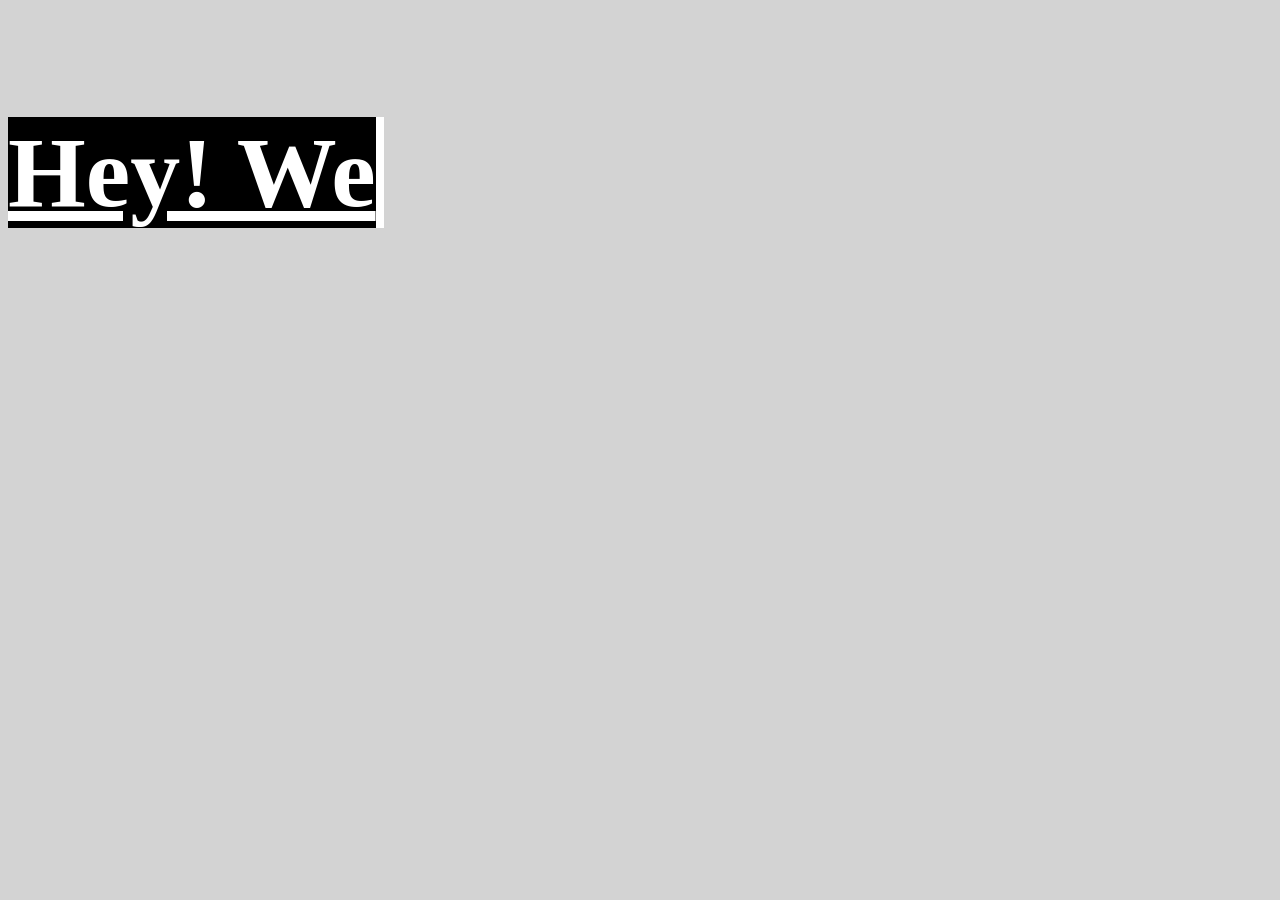
==== commit 33363e48: "Temp Commit" ====
--- a/index.html
+++ b/index.html
@@ -1,383 +1,179 @@
 <!DOCTYPE html>
 <html lang="en">
 
+<!-- ======= HEAD ======= -->
 <head>
   <meta charset="utf-8">
   <meta content="width=device-width, initial-scale=1.0" name="viewport">
 
-
-  <title>Index</title>
+  <title>Archive</title>
   <meta content="" name="descriptison">
   <meta content="" name="keywords">
 
   <!-- Favicons -->
-  <link href="assets/img/favicon.png" rel="icon">
-  <link href="assets/img/apple-touch-icon.png" rel="apple-touch-icon">
+  <link href="file:///C|/Users/enriq/Documents/DISCO DURO/Web esanzgadea/MyPortfolio/assets/img/favicon.png" rel="icon">
+  <link href="file:///C|/Users/enriq/Documents/DISCO DURO/Web esanzgadea/MyPortfolio/assets/img/apple-touch-icon.png" rel="apple-touch-icon">
 
   <!-- Google Fonts -->
   <link href="https://fonts.googleapis.com/css?family=https://fonts.googleapis.com/css?family=Inconsolata:400,500,600,700|Raleway:400,400i,500,500i,600,600i,700,700i" rel="stylesheet">
 
   <!-- Vendor CSS Files -->
-  <link href="assets/vendor/bootstrap/css/bootstrap.min.css" rel="stylesheet">
-  <link href="assets/vendor/icofont/icofont.min.css" rel="stylesheet">
-  <link href="assets/vendor/aos/aos.css" rel="stylesheet">
-  <link href="assets/vendor/line-awesome/css/line-awesome.min.css" rel="stylesheet">
-  <link href="assets/vendor/owl.carousel/assets/owl.carousel.min.css" rel="stylesheet">
+  <link href="file:///C|/Users/enriq/Documents/DISCO DURO/Web esanzgadea/MyPortfolio/assets/vendor/bootstrap/css/bootstrap.min.css" rel="stylesheet">
+  <link href="file:///C|/Users/enriq/Documents/DISCO DURO/Web esanzgadea/MyPortfolio/assets/vendor/icofont/icofont.min.css" rel="stylesheet">
+  <link href="file:///C|/Users/enriq/Documents/DISCO DURO/Web esanzgadea/MyPortfolio/assets/vendor/aos/aos.css" rel="stylesheet">
+  <link href="file:///C|/Users/enriq/Documents/DISCO DURO/Web esanzgadea/MyPortfolio/assets/vendor/line-awesome/css/line-awesome.min.css" rel="stylesheet">
+  <link href="file:///C|/Users/enriq/Documents/DISCO DURO/Web esanzgadea/MyPortfolio/assets/vendor/owl.carousel/assets/owl.carousel.min.css" rel="stylesheet">
 
   <!-- Template Main CSS File -->
-  <link href="assets/css/style.css" rel="stylesheet">
+  <link href="file:///C|/Users/enriq/Documents/DISCO DURO/Web esanzgadea/MyPortfolio/assets/css/style.css" rel="stylesheet">
 
+	
+	<style>
+			/* Global */
+		.line-1{
+			position: relative;
+			top: 50%;  
+			width: 24em;
+			margin: 0 auto;
+			border-right: 2px solid rgba(255,255,255,.75);
+			font-size: 180%;
+			text-align: center;
+			white-space: nowrap;
+			overflow: hidden;
+			transform: translateY(-50%);    
+		}
+
+		/* Animation */
+		.anim-typewriter{
+		  animation: typewriter 4s steps(44) 1s 1 normal both,
+					 blinkTextCursor 500ms steps(44) infinite normal;
+		}
+		@keyframes typewriter{
+		  from{width: 0;}
+		  to{width: 24em;}
+		}
+		@keyframes blinkTextCursor{
+		  from{border-right-color: rgba(255,255,255,.75);}
+		  to{border-right-color: transparent;}
+		}
+
+	</style>
+	
 </head>
 
-<body>
+<!-- ===== HEAD END ===== -->
+	
+<body style="background-color: lightgrey">
 
-<!---------------------------------- NAVBAR ---------------------------------------------->
-<!---------------------------------------------------------------------------------------->
+<!-- ===== NAVBAR END ===== -->
 	
-  <div class="collapse navbar-collapse custom-navmenu" id="main-navbar">
-    <div class="container py-2 py-md-5">
-      <div class="row align-items-start">
-        <div class="col-md-2">
-          <ul class="custom-menu">
-            <li class="active"><a href="index.html">Home</a></li>
-            <li><a href="about.html">About Me</a></li>
-            <li><a href="services.html">Services</a></li>
-            <li><a href="works.html">Works</a></li>
-            <li><a href="contact.html">Contact</a></li>
-          </ul>
-        </div>
-        <div class="col-md-6 d-none d-md-block  mr-auto">
-          <div class="tweet d-flex">
-            <span class="icofont-twitter text-white mt-2 mr-3"></span>
-            <div>
-              <p><em>Lorem ipsum dolor sit amet consectetur adipisicing elit. Quisquam necessitatibus incidunt ut officiis explicabo inventore. <br> <a href="#">t.co/v82jsk</a></em></p>
-            </div>
-          </div>
-        </div>
-        <div class="col-md-4 d-none d-md-block">
-          <h3>Hire Me</h3>
-          <p>Lorem ipsum dolor sit amet consectetur adipisicing elit. Quisquam necessitatibus incidunt ut officiisexplicabo inventore. <br> <a href="#">enriquesanzgadea@gmail.com</a></p>		  
-        </div>
-      </div>
-    </div>
-  </div>
+	<section class="section">
+		<div class="container" id="sp" style="padding-top: 15px">
+			<div class="site-section">
+		 
+<!----- PROJECT INTRO  --------------------------------->		 
 
-	<nav class="navbar navbar-light custom-navbar" id="myNavbar">
-		<div class="container">
-		  <a class="navbar-brand" href="index.html" id="pagetitle">My Personal Archive.</a>
-		  <a href="#" class="burger" data-toggle="collapse" data-target="#main-navbar"><span></span></a>
-		</div>
-	</nav>
+<!------ CONTENT ---------------------------------------------------------->
 
-  	<main id="main">
+<br>
+				
+				
+				
+				
+				<br><br><br>
+<h1>
+  <a href="https://youtu.be/vWwgrjjIMXA" target="_blank" class="typewrite" style="color: white; background-color: black; font-size: 100px" data-period="1000" data-type='[ "Hey! Welcome to my personal archive.", "The website is currently under development.", "It will be uploaded shortly. Check it out soon!" ]'>
+    <span class="wrap"></span>
+  </a>
+</h1>
 
-<!---------------------------------- HEADER ---------------------------------------------->
-<!---------------------------------------------------------------------------------------->
+			
+				
+<!-------------------------------------------------------------------------->	
+				
 		
-	<section id="section1" class="section site-portfolio" style="padding-bottom: 0px">
-		<div class="container">
-			<div class="row mb-2 align-items-center" style="padding-bottom: 70px">
-			  <div class="col-md-12 col-lg-6 mb-4 mb-lg-0" data-aos="fade-up">
-				  <h2 id="myName">Hey, I'm <a href="about.html#header01" class="boxi" style="text-decoration: none" > <b style="display: inline-block">Enrique Sanz-Gadea</b> </a></h2>
-
-				 <div style="position: relative;" >
-				  <!--<img class="playgif" data-swap="assets/img/gifs/writing.gif" alt="" src="assets/img/gifs/writing.jpg" height="60">-->
-					<div style="position: absolute">
-						  <!--<img id="hider" class="playgif pointer" data-swap="assets/img/gifs/writing.gif" alt="" src="assets/img/gifs/writing.jpg" height="800">-->
-							<div id="focuser" style="position: relative; background-color: transparent; width: 400px; height: 60px"><div id="detector"><div id="img-load"></div></div></div>
-					</div>
-					<div style="padding-top: 4px">
-						<form action="forms/action.php" id="myForm">
-							<!-- Add autofocus tag for automatically start writing into the box and required for making it invalid if empty -->
-							<input required class="no-outline text-input black-input" size="0" maxlength="50" autocomplete="off" style="padding-right: 0.262px; padding-bottom: 0.20px; padding-left: 5px; font-weight: 300; font-family: monospace; font-size:19px;" type="text" id="myText" name="myText" placeholder="" oninvalid="this.setCustomValidity('Write here your message')">
-							<!--<button style="background: transparent; border: none; height=20px; width=100px" onclick="focusInput()"></button>-->
-						 </form>
-					</div>
-				  <!--<input id="txt" type="text" onkeypress="this.style.width = (((this.value.length + 1) * 11)-300) + 'px';"
-												  onkeypress="this.style.width = ((this.value.length + 4) * 8) + 'px';">-->
-				 </div>
-
-				<!--<p class="mb-0">Artist &amp; Architecture Student.</p>-->
-			  </div> 
-			</div>
-			<div id="myMenu" class="row justify-content-end mb-5">
-			  <div class="col-md-9 col-lg-7 text-left text-lg-right" data-aos="fade-up" data-aos-delay="100">
-				<div id="filters" class="myfilters">
-				  <a href="#" data-filter="*" class="active">All</a>
-				  <a href="#" data-filter=".architecture">Architecture</a>
-				  <a href="#" data-filter=".research">Research</a>
-				  <a href="#" data-filter=".art">Art</a>
-				<a href="#" data-filter=".design">Design</a>
-				  <a href="#" data-filter=".photography">Photography</a>
-				</div>
-			  </div>
-			 </div>
-		</div>
-	</section> 
-	  
-	  
-<!---------------------------------- PROYECTOS ------------------------------------------->
-<!---------------------------------------------------------------------------------------->
-	  
-	 <section id="section2" class="section site-portfolio" style="padding-top: 0px">
-		  <div class="container">
-			<div id="portfolio-grid" class="row no-gutter" data-aos="fade-up" data-aos-delay="200">
-			
-			
-			
-<!--ARCHITECTURE TABARCA-->
-<!---------------------------------------------------------------------------------------->
-				<div class="item architecture col-sm-6 col-md-4 col-lg-4 mb-4">
-					<!--<h6 style="text-align: right; font-size: 80%">Unnamed. 2021</h6>-->
-					<a href="tabarca.html#header01" class="fancybox">
-						<img class="playgif img-fluid" data-swap="assets/img/gifs/inv.gif" src="assets/img/covers/tabarca.jpg">
-					</a>
-				</div> 
-			
-<!--PHOTOGRAHPY A-->
-<!---------------------------------------------------------------------------------------->
-				<div class="item photography col-sm-6 col-md-4 col-lg-4 mb-4">
-					<!--<h6 style="text-align: right; font-size: 80%">Unnamed. 2021</h6>-->
-					<a href="album.html" class="fancybox">
-						<img class="playgif img-fluid" data-swap="assets/img/gifs/inv2.gif" src="assets/img/covers/4.jpg">
-					</a>
-				</div>
-			
-<!--PHOTOGRAHPY B-->
-<!---------------------------------------------------------------------------------------->
-				<div class="item photography col-sm-6 col-md-4 col-lg-4 mb-4">
-					<!--<h6 style="text-align: right; font-size: 80%">Unnamed. 2021</h6>-->
-					<a href="work-single.html" class="fancybox">
-						<img class="playgif img-fluid" data-swap="assets/img/gifs/inv3.gif" src="assets/img/covers/3.jpg">
-					</a>
-				</div>
-
-<!--? BLOB-->
-<!---------------------------------------------------------------------------------------->
-				<div class="item photography col-sm-6 col-md-4 col-lg-4 mb-4">
-					<!--<h6 style="text-align: right; font-size: 80%">Unnamed. 2021</h6>-->
-				  	<a href="demo.html" class="fancybox">
-						<img class="playgif img-fluid" data-swap="assets/img/gifs/inv4.gif" src="assets/img/covers/6.jpg">
-					</a>
-				</div>
-
-<!--RESEARCH EROSION A-->
-<!---------------------------------------------------------------------------------------->						
-				<div class="item research col-sm-6 col-md-4 col-lg-4 mb-4">
-				   	<!--<h6 style="text-align: right; font-size: 80%">Unnamed. 2021</h6>-->
-					<a href="work-single.html" class="item-wrap fancybox">
-					  <div class="work-info">
-						<h3>----</h3>
-						<span>----</span>
-					  </div>
-					  <img class="img-fluid" src="assets/img/covers/5.jpg">
-					</a>
-				</div> 
-			
-<!--ARCHITECTURE MEREOLOGICAL PERFORMANCE ARTS CENTER-->
-<!---------------------------------------------------------------------------------------->
-				<div class="item architecture col-sm-6 col-md-4 col-lg-4 mb-4">
-					<!--<h6 style="text-align: right; font-size: 80%">Unnamed. 2021</h6>-->
-					<a href="theater.html#header01" class="fancybox">
-						<img class="playgif img-fluid" data-swap="assets/img/covers/theater.jpg" src="assets/img/covers/theater.jpg">
-					</a>
-				</div> 
-			
-<!--ARCHITECTURE HAUS DER STATISTIK-->
-<!---------------------------------------------------------------------------------------->
-				<div class="item architecture col-sm-6 col-md-4 col-lg-4 mb-4">
-					<!--<h6 style="text-align: right; font-size: 80%">Unnamed. 2021</h6>-->
-					<a href="statistik.html#sp" class="item-wrap fancybox">
-					  <div class="work-info">
-						<h3>----</h3>
-						<span>----</span>
-					  </div>
-					  <img class="img-fluid" src="assets/img/covers/statistik.jpg">
-					</a>
-				</div>
-<!---------------------------------------------------------------------------------------->
-				
-			</div>
-		</div>
-	</section><!-- End  Works Section -->
+	</div></div></section>
+	
+	
+	
+  <main id="main">
 
 
   </main><!-- End #main -->
 
 
-	
-  <!-- ======= Footer ======= -->
-<footer class="footer" role="contentinfo" style="padding: 0px">
-		<iframe class="responsive-iframe; myfooter" src="footerbasic.html" width="100%" height="120vw" style="padding: 0px"></iframe> 
-</footer>
-
-<a href="#" class="back-to-top"><i class="icofont-simple-up"></i></a>
 
   <!-- Vendor JS Files -->
-  <script src="assets/vendor/jquery/jquery.min.js"></script>
-  <script src="assets/vendor/bootstrap/js/bootstrap.bundle.min.js"></script>
-  <script src="assets/vendor/jquery.easing/jquery.easing.min.js"></script>
-  <script src="assets/vendor/php-email-form/validate.js"></script>
-  <script src="assets/vendor/aos/aos.js"></script>
-  <script src="assets/vendor/isotope-layout/isotope.pkgd.min.js"></script>
-  <script src="assets/vendor/owl.carousel/owl.carousel.min.js"></script>
+  <script src="file:///C|/Users/enriq/Documents/DISCO DURO/Web esanzgadea/MyPortfolio/assets/vendor/jquery/jquery.min.js"></script>
+  <script src="file:///C|/Users/enriq/Documents/DISCO DURO/Web esanzgadea/MyPortfolio/assets/vendor/bootstrap/js/bootstrap.bundle.min.js"></script>
+  <script src="file:///C|/Users/enriq/Documents/DISCO DURO/Web esanzgadea/MyPortfolio/assets/vendor/jquery.easing/jquery.easing.min.js"></script>
+  <script src="file:///C|/Users/enriq/Documents/DISCO DURO/Web esanzgadea/MyPortfolio/assets/vendor/php-email-form/validate.js"></script>
+  <script src="file:///C|/Users/enriq/Documents/DISCO DURO/Web esanzgadea/MyPortfolio/assets/vendor/aos/aos.js"></script>
+  <script src="file:///C|/Users/enriq/Documents/DISCO DURO/Web esanzgadea/MyPortfolio/assets/vendor/isotope-layout/isotope.pkgd.min.js"></script>
+  <script src="file:///C|/Users/enriq/Documents/DISCO DURO/Web esanzgadea/MyPortfolio/assets/vendor/owl.carousel/owl.carousel.min.js"></script>
 
   <!-- Template Main JS File -->
-  <script src="assets/js/main.js"></script>
-  <script src="assets/js/color.js"></script>
+  <script src="file:///C|/Users/enriq/Documents/DISCO DURO/Web esanzgadea/MyPortfolio/assets/js/main.js"></script>
 	
-	
+ <script>
+	var TxtType = function(el, toRotate, period) {
+        this.toRotate = toRotate;
+        this.el = el;
+        this.loopNum = 0;
+        this.period = parseInt(period, 10) || 2000;
+        this.txt = '';
+        this.tick();
+        this.isDeleting = false;
+    };
 
-<script>
-/* LOAD A RANDOM IMAGE EVERY TIME YOU REFRESH */		
+    TxtType.prototype.tick = function() {
+        var i = this.loopNum % this.toRotate.length;
+        var fullTxt = this.toRotate[i];
 
-/* Write the gifs src here */
-	var gifs = [
-	 "assets/img/gifs/writing1.gif",
-	  "assets/img/gifs/writing2.gif",
-		"assets/img/gifs/writing3.gif",
-	  "assets/img/gifs/writing4.gif"
-	];
+        if (this.isDeleting) {
+        this.txt = fullTxt.substring(0, this.txt.length - 1);
+        } else {
+        this.txt = fullTxt.substring(0, this.txt.length + 1);
+        }
 
-/* Write the static image src here */
-	var image = [
-	 "assets/img/gifs/inv2.gif"
-	];	
+        this.el.innerHTML = '<span class="wrap">'+this.txt+'</span>';
 
+        var that = this;
+        var delta = 200 - Math.random() * 100;
 
-/* This chooses a random number from the available images indexes (amount) every time you reload the page */
-	/*1*/   var randomGif = gifs[Math.floor(Math.random() * gifs.length)];
-	console.log(randomGif);
-	
-/* This defines an <img> tag with the static image */
-	var image = "<img id='hider' src='assets/img/gifs/writing.jpg' alt='' height='81'>"
-/* This writes the <img> tag into the HTML document after loading website */
-	/*3i*/	document.getElementById("img-load").innerHTML = image;
+        if (this.isDeleting) { delta /= 2; }
 
-/* This defines an <img> tag with the selected image index */
-	/*2*/   var gif = "<img id='hider' src='" + randomGif + "' alt='' height='81'>"
-	
-/* Plays the Gif when you hover over SECTION 1 */
-	document.getElementById("section1").onmouseover = function() {
-	/*3g*/	document.getElementById("img-load").innerHTML = gif;	
-	}
-	
-/* Stops playing the Gif when you hover over SECTION 2 and reloads a new gif */
-	document.getElementById("section2").onmouseover = function() {	
-	/*3i*/	document.getElementById("img-load").innerHTML = image;	
-	/*1*/	window.randomGif = gifs[Math.floor(Math.random() * gifs.length)];
-	/*2*/	window.gif = "<img id='hider' src='" + randomGif + "' alt='' height='81'>"
-	}
-	
+        if (!this.isDeleting && this.txt === fullTxt) {
+        delta = this.period;
+        this.isDeleting = true;
+        } else if (this.isDeleting && this.txt === '') {
+        this.isDeleting = false;
+        this.loopNum++;
+        delta = 500;
+        }
+
+        setTimeout(function() {
+        that.tick();
+        }, delta);
+    };
+
+    window.onload = function() {
+        var elements = document.getElementsByClassName('typewrite');
+        for (var i=0; i<elements.length; i++) {
+            var toRotate = elements[i].getAttribute('data-type');
+            var period = elements[i].getAttribute('data-period');
+            if (toRotate) {
+              new TxtType(elements[i], JSON.parse(toRotate), period);
+            }
+        }
+        // INJECT CSS
+        var css = document.createElement("style");
+        css.type = "text/css";
+        css.innerHTML = ".typewrite > .wrap { border-right: 0.08em solid #fff}";
+        document.body.appendChild(css);
+    };
 </script>
 
-	
-<script>	
-/* PROMPT CONSOLE BEHAVIOUR */
-	
-/* RESIZE THE INPUT ELEMENT WHEN WRITING TO ADJUST TO TEXT */
-		  var input = document.querySelector('input'); // get the input element
-	input.addEventListener('input', resizeInput); // bind the "resizeInput" callback on "input" event
-	resizeInput.call(input); // immediately call the function
-
-	function resizeInput() {
-	  this.style.width = (this.value.length+1) + "ch";
-	}
-
-/* FOCUS ON INPUT ELEMENT WHEN CLICKING BUTTON */
-	function focusInput() {
-		document.getElementById("myText").focus();
-	}
-
-/* HIDE ELEMENT WHEN CLICKING ON IT */
-	document.getElementById("detector").ondblclick = function() {
-		 document.getElementById("detector").style.display = "none";
-		}
-
-	document.getElementById("detector").onclick = function() {
-		 document.getElementById("myText").focus();
-		}
-	
-	document.getElementById("focuser").ondblclick = function() {
-		 document.getElementById("myText").focus();
-		}
-
-/* SHOW ELEMENT WHEN PRESSING ESC and EMPTY WRITTEN TEXT*/
-	$(document).keydown(function(keyPressed) {
-	   if (keyPressed.keyCode == 27)  {
-			 document.getElementById("detector").style.display = "initial";
-			 document.getElementById("myText").value = "";
-	   }
-	  }); 		
-	
-		$("#section2").click(function(event) { 
-			  var $target = $(event.target);
-			  if(!$target.closest('#detector').length && 
-			  $('#detector').is(":hidden")) {
-					$('#detector').show();
-				  document.getElementById("myText").value = "";
-				}        
-		});
-	
-	$("#myMenu").click(function(event) { 
-			  var $target = $(event.target);
-			  if(!$target.closest('#detector').length && 
-			  $('#detector').is(":hidden")) {
-					$('#detector').show();
-				   document.getElementById("myText").value = ""
-				}        
-		});
-	
-	$("#myName").click(function(event) { 
-			  var $target = $(event.target);
-			  if(!$target.closest('#detector').length && 
-			  $('#detector').is(":hidden")) {
-					$('#detector').show();
-				   document.getElementById("myText").value = ""
-				}        
-		});
-	
-	$("#myNavbar").click(function(event) { 
-			  var $target = $(event.target);
-			  if(!$target.closest('#detector').length && 
-			  $('#detector').is(":hidden")) {
-					$('#detector').show();
-				   document.getElementById("myText").value = ""
-				}        
-		});
-
-
-
-
-</script> 
-
-
-<script>
-/* CHANGE BACKGROUND COLOR WHEN CLICKING up AND down ARROWS*/		  	  
-	  $(document).keydown(function(keyPressed) {
-		   if (keyPressed.keyCode == 38) {
-			 $("body").css("background-color","black");
-		   }
-			   if (keyPressed.keyCode == 40) {
-			 $("body").css("background-color","white");
-		   }
-		});		 
-</script> 
-
-	
-<script>
-/* RELOAD PAGE WHEN SUBMITTING FORM (DOESN'T WORK) */		
-	var Webflow = Webflow || [];
-	Webflow.push(function () {
-		$("#myForm").submit(function (event) {
-			setTimeout(function () { location.reload(true); }, 5000);
-		});
-
-	});
-</script>
-	
-	
-	
 </body>
 
 </html>
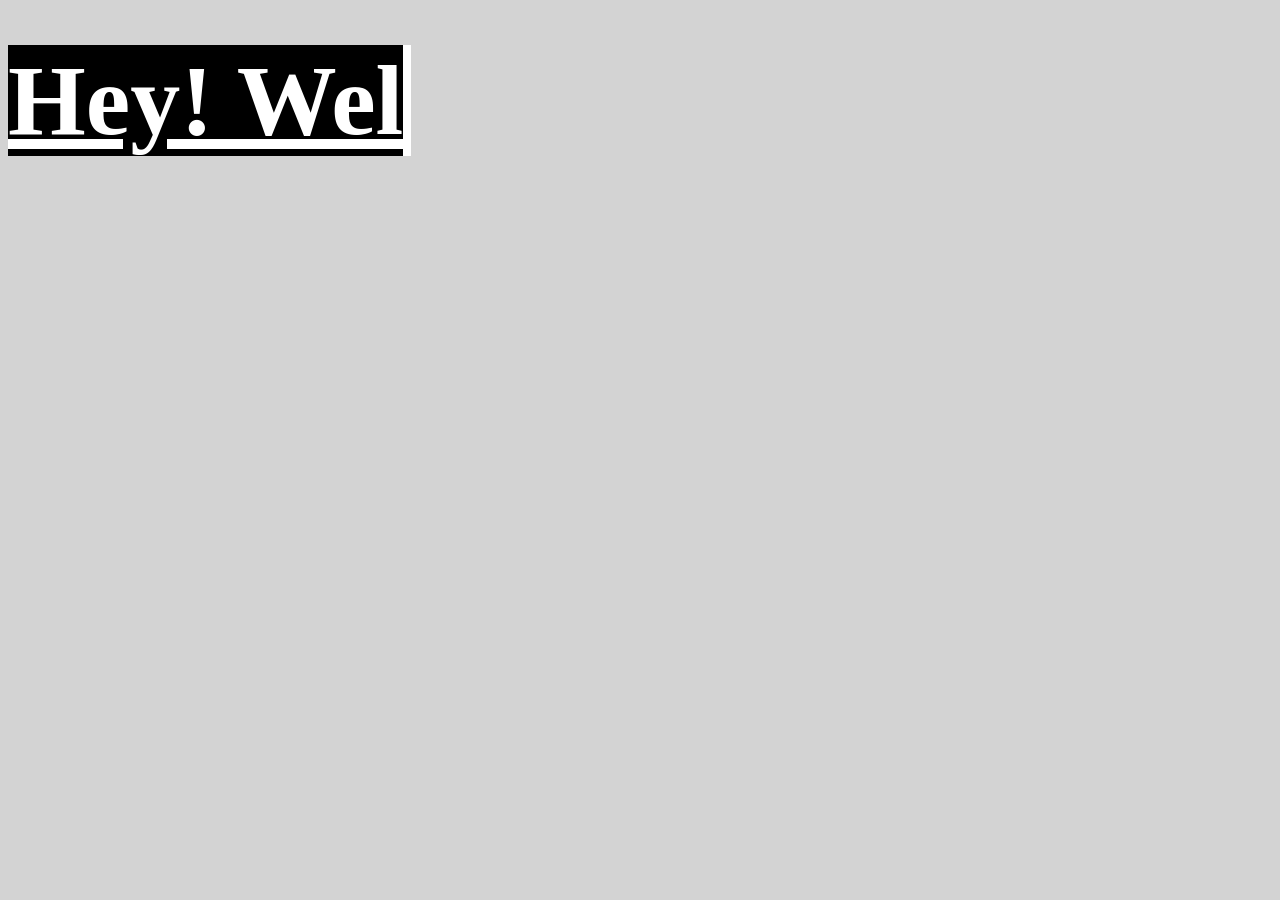
==== commit a22fd7b4: "Temp Commit 3" ====
--- a/index.html
+++ b/index.html
@@ -11,21 +11,21 @@
   <meta content="" name="keywords">
 
   <!-- Favicons -->
-  <link href="file:///C|/Users/enriq/Documents/DISCO DURO/Web esanzgadea/MyPortfolio/assets/img/favicon.png" rel="icon">
-  <link href="file:///C|/Users/enriq/Documents/DISCO DURO/Web esanzgadea/MyPortfolio/assets/img/apple-touch-icon.png" rel="apple-touch-icon">
+  <link href="file:///C|/Users/enriq/Documents/DISCO DURO/Web esanzgadea/MyPortfolioGIT/assets/img/favicon.png" rel="icon">
+  <link href="file:///C|/Users/enriq/Documents/DISCO DURO/Web esanzgadea/MyPortfolioGIT/assets/img/apple-touch-icon.png" rel="apple-touch-icon">
 
   <!-- Google Fonts -->
   <link href="https://fonts.googleapis.com/css?family=https://fonts.googleapis.com/css?family=Inconsolata:400,500,600,700|Raleway:400,400i,500,500i,600,600i,700,700i" rel="stylesheet">
 
   <!-- Vendor CSS Files -->
-  <link href="file:///C|/Users/enriq/Documents/DISCO DURO/Web esanzgadea/MyPortfolio/assets/vendor/bootstrap/css/bootstrap.min.css" rel="stylesheet">
-  <link href="file:///C|/Users/enriq/Documents/DISCO DURO/Web esanzgadea/MyPortfolio/assets/vendor/icofont/icofont.min.css" rel="stylesheet">
-  <link href="file:///C|/Users/enriq/Documents/DISCO DURO/Web esanzgadea/MyPortfolio/assets/vendor/aos/aos.css" rel="stylesheet">
-  <link href="file:///C|/Users/enriq/Documents/DISCO DURO/Web esanzgadea/MyPortfolio/assets/vendor/line-awesome/css/line-awesome.min.css" rel="stylesheet">
-  <link href="file:///C|/Users/enriq/Documents/DISCO DURO/Web esanzgadea/MyPortfolio/assets/vendor/owl.carousel/assets/owl.carousel.min.css" rel="stylesheet">
+  <link href="../MyPortfolio/assets/vendor/bootstrap/css/bootstrap.min.css" rel="stylesheet">
+  <link href="../MyPortfolio/assets/vendor/icofont/icofont.min.css" rel="stylesheet">
+  <link href="../MyPortfolio/assets/vendor/aos/aos.css" rel="stylesheet">
+  <link href="../MyPortfolio/assets/vendor/line-awesome/css/line-awesome.min.css" rel="stylesheet">
+  <link href="../MyPortfolio/assets/vendor/owl.carousel/assets/owl.carousel.min.css" rel="stylesheet">
 
   <!-- Template Main CSS File -->
-  <link href="file:///C|/Users/enriq/Documents/DISCO DURO/Web esanzgadea/MyPortfolio/assets/css/style.css" rel="stylesheet">
+  <link href="../MyPortfolio/assets/css/style.css" rel="stylesheet">
 
 	
 	<style>
@@ -75,14 +75,9 @@
 
 <!------ CONTENT ---------------------------------------------------------->
 
-<br>
-				
-				
-				
-				
-				<br><br><br>
+
 <h1>
-  <a href="https://youtu.be/vWwgrjjIMXA" target="_blank" class="typewrite" style="color: white; background-color: black; font-size: 100px" data-period="1000" data-type='[ "Hey! Welcome to my personal archive.", "The website is currently under development.", "It will be uploaded shortly. Check it out soon!" ]'>
+  <a href="https://youtu.be/vWwgrjjIMXA" target="_blank" class="typewrite" style="color: white; background-color: black; font-size: 100px; font: Helvetica;" data-period="1000" data-type='[ "Hey! Welcome to my personal archive.", "The website is currently under development.", "It will be uploaded shortly. Check it out soon!" ]'>
     <span class="wrap"></span>
   </a>
 </h1>
@@ -104,16 +99,16 @@
 
 
   <!-- Vendor JS Files -->
-  <script src="file:///C|/Users/enriq/Documents/DISCO DURO/Web esanzgadea/MyPortfolio/assets/vendor/jquery/jquery.min.js"></script>
-  <script src="file:///C|/Users/enriq/Documents/DISCO DURO/Web esanzgadea/MyPortfolio/assets/vendor/bootstrap/js/bootstrap.bundle.min.js"></script>
-  <script src="file:///C|/Users/enriq/Documents/DISCO DURO/Web esanzgadea/MyPortfolio/assets/vendor/jquery.easing/jquery.easing.min.js"></script>
-  <script src="file:///C|/Users/enriq/Documents/DISCO DURO/Web esanzgadea/MyPortfolio/assets/vendor/php-email-form/validate.js"></script>
-  <script src="file:///C|/Users/enriq/Documents/DISCO DURO/Web esanzgadea/MyPortfolio/assets/vendor/aos/aos.js"></script>
-  <script src="file:///C|/Users/enriq/Documents/DISCO DURO/Web esanzgadea/MyPortfolio/assets/vendor/isotope-layout/isotope.pkgd.min.js"></script>
-  <script src="file:///C|/Users/enriq/Documents/DISCO DURO/Web esanzgadea/MyPortfolio/assets/vendor/owl.carousel/owl.carousel.min.js"></script>
+  <script src="../MyPortfolio/assets/vendor/jquery/jquery.min.js"></script>
+  <script src="../MyPortfolio/assets/vendor/bootstrap/js/bootstrap.bundle.min.js"></script>
+  <script src="../MyPortfolio/assets/vendor/jquery.easing/jquery.easing.min.js"></script>
+  <script src="../MyPortfolio/assets/vendor/php-email-form/validate.js"></script>
+  <script src="../MyPortfolio/assets/vendor/aos/aos.js"></script>
+  <script src="../MyPortfolio/assets/vendor/isotope-layout/isotope.pkgd.min.js"></script>
+  <script src="../MyPortfolio/assets/vendor/owl.carousel/owl.carousel.min.js"></script>
 
   <!-- Template Main JS File -->
-  <script src="file:///C|/Users/enriq/Documents/DISCO DURO/Web esanzgadea/MyPortfolio/assets/js/main.js"></script>
+  <script src="../MyPortfolio/assets/js/main.js"></script>
 	
  <script>
 	var TxtType = function(el, toRotate, period) {
